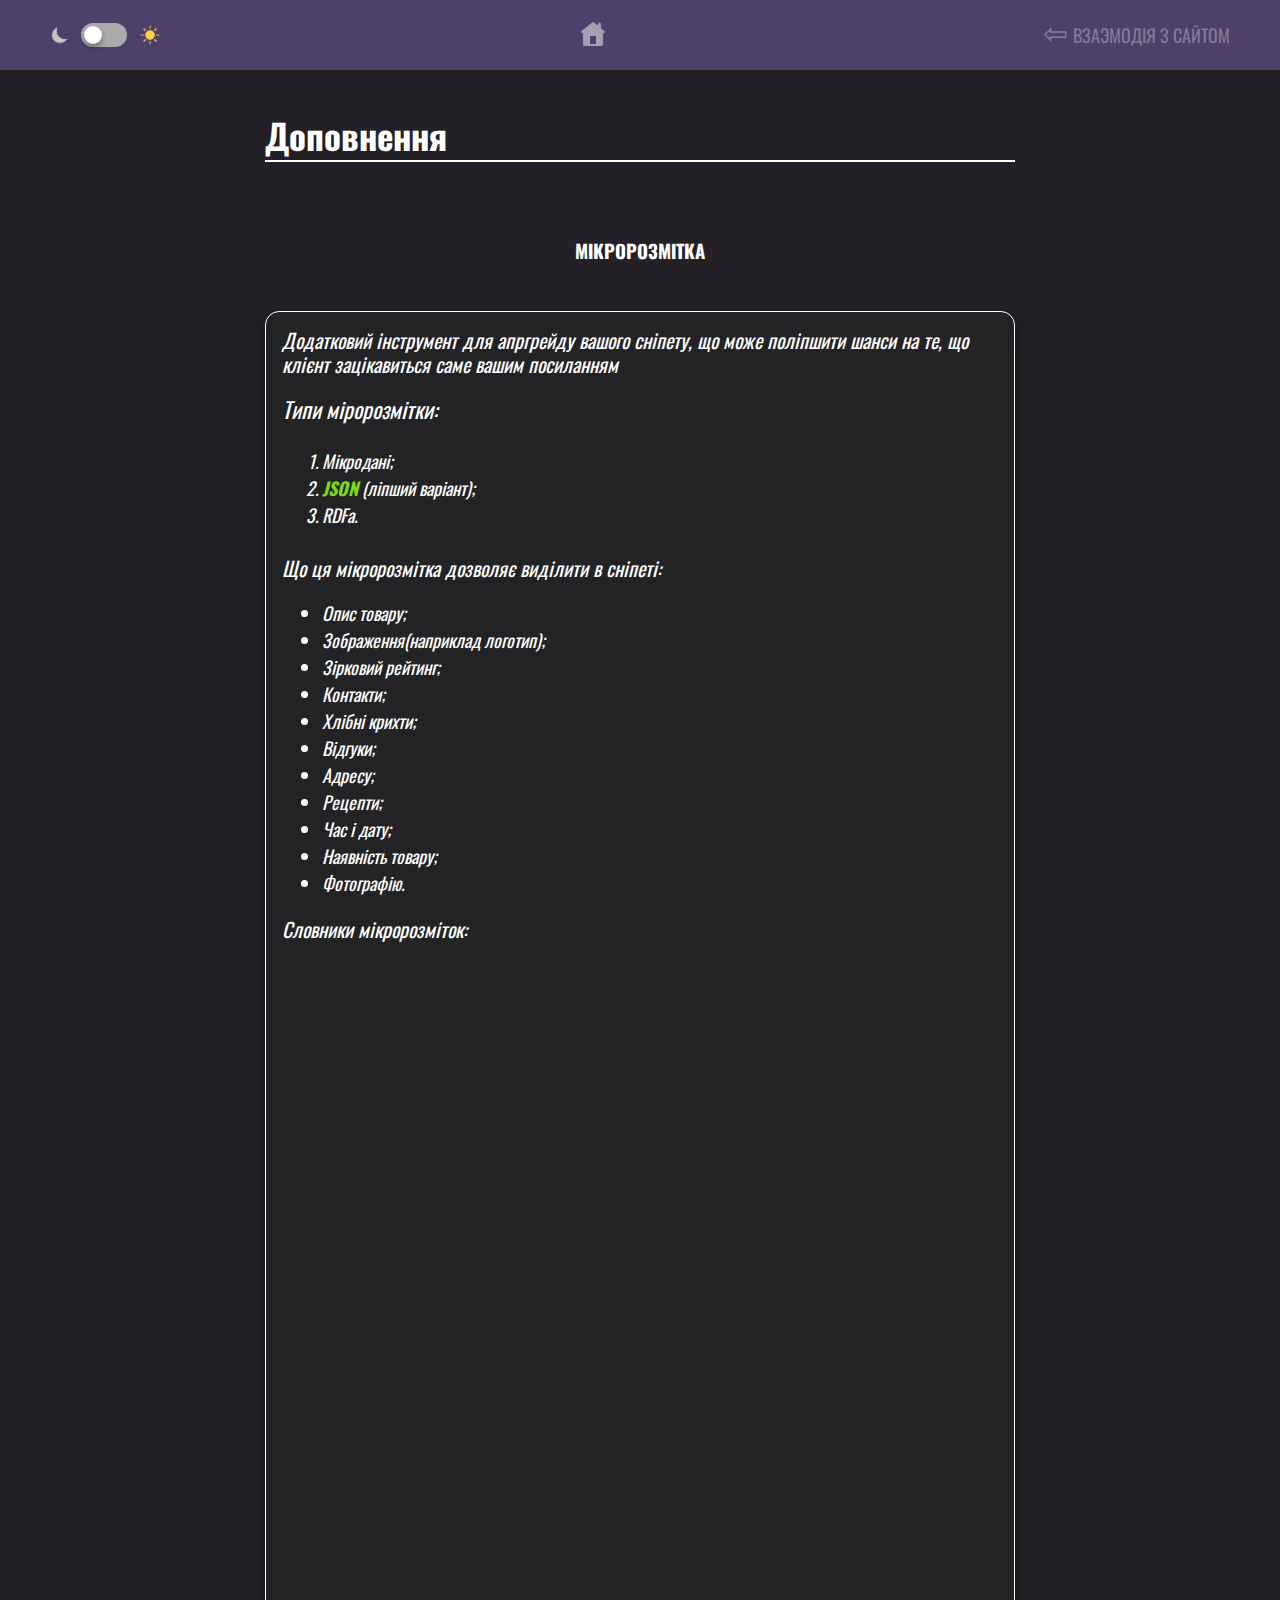
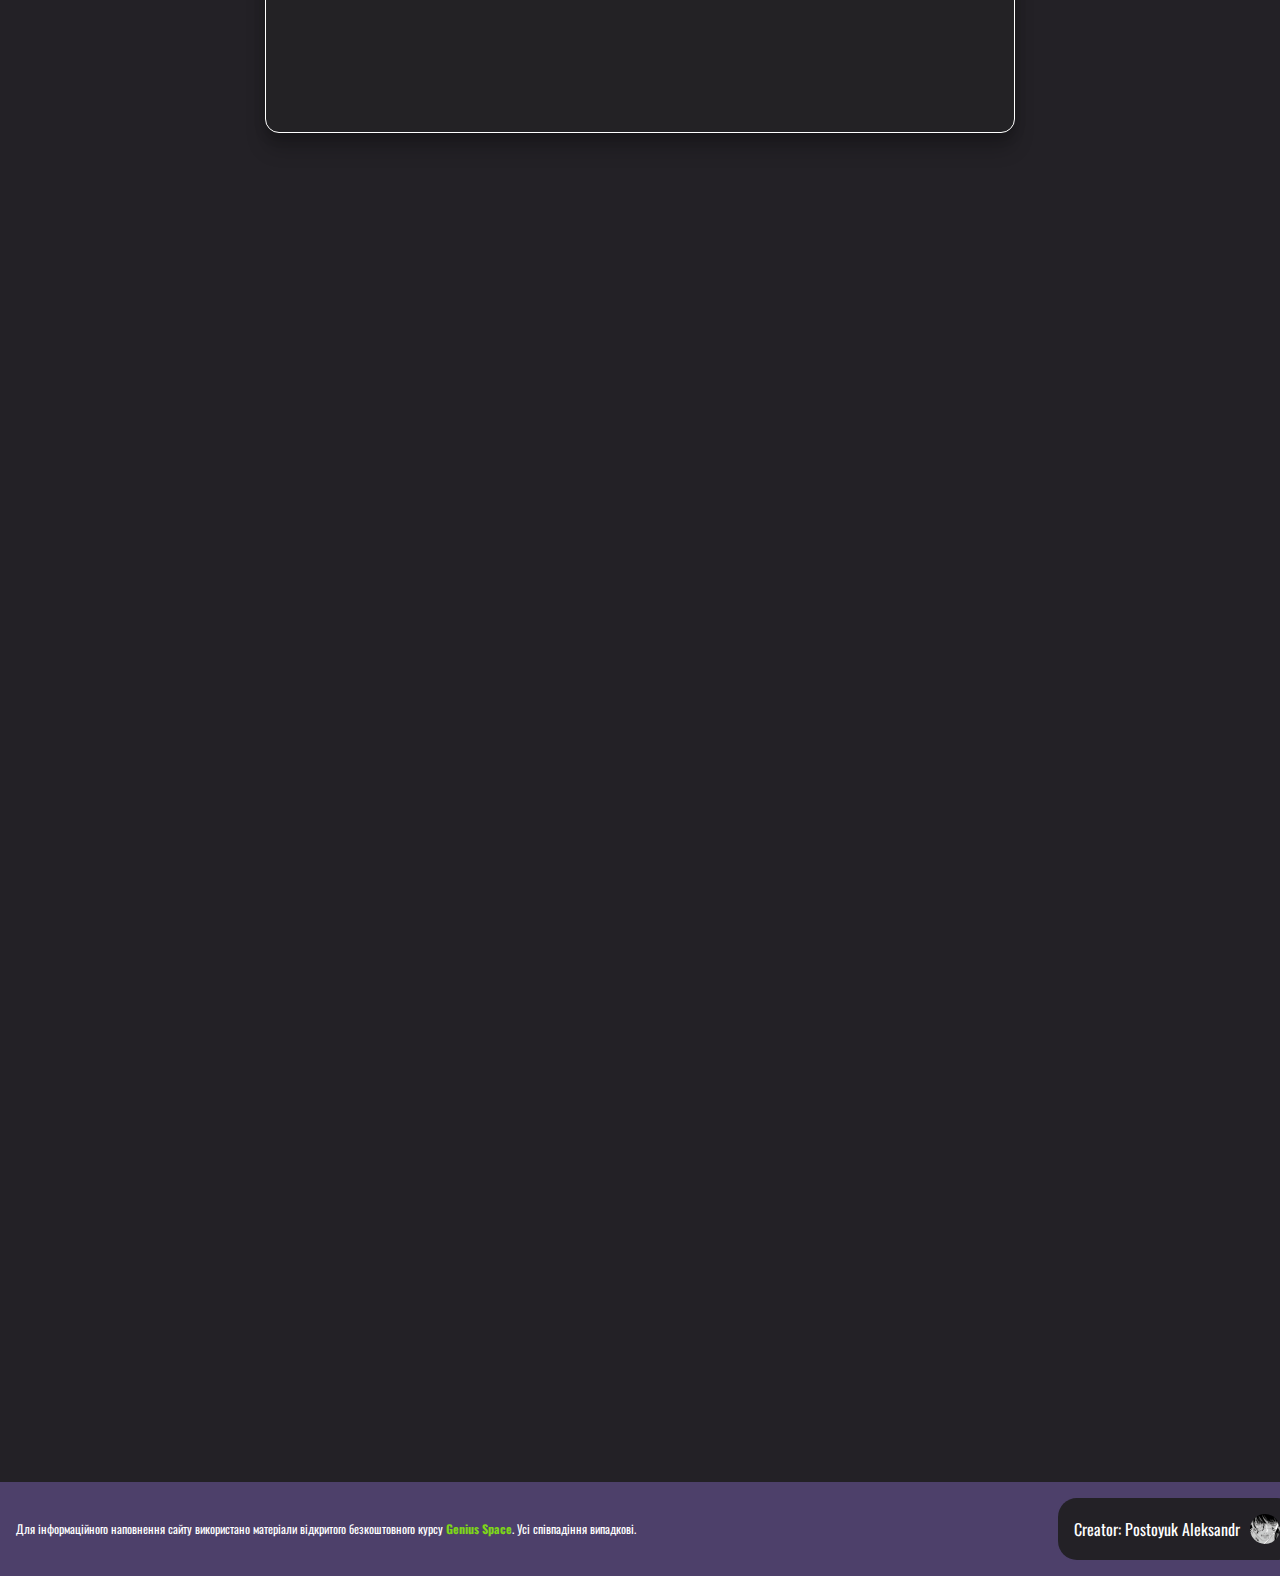
==== html/addition.html @ 7d8411c4 "Added animation when scrolling" ====
<!DOCTYPE html>
<html lang="uk" class="dark">

<head>
    <link rel="website icon" type="png" href="../pics/icons8-account-90.png">
    <title> SEO сайтів | Доповнення </title>
    <meta charset="UTF-8">
    <meta name="viewport" content="width=device-width, initial-scale=1.0">
    <!--JQ connection-->
    <script src="../scripts/jquery-3.6.3.min.js"></script>
    <!--------------Bootstrap first connection----------------->
    <link href="https://cdn.jsdelivr.net/npm/bootstrap@5.3.0-alpha1/dist/css/bootstrap.min.css" rel="stylesheet"
        integrity="sha384-GLhlTQ8iRABdZLl6O3oVMWSktQOp6b7In1Zl3/Jr59b6EGGoI1aFkw7cmDA6j6gD" crossorigin="anonymous">
    <!--CSS connection-->
    <link rel="stylesheet" href="../styles/mainSTyles.css">
</head>

<body>
    <wrapper class="wrapper">
        <span class="fix_container" id="start"></span>
        <!-- Scroll Top -->
        <div id="scroll_top" class="isShowBtn hide">
            <svg class="strelka-top-2" viewBox="0 0 9 14">
                <path class="svg-strelka"
                    d="M6.660,8.922 L6.660,8.922 L2.350,13.408 L0.503,11.486 L4.813,7.000 L0.503,2.515 L2.350,0.592 L8.507,7.000 L6.660,8.922 Z">
                </path>
            </svg>
        </div>
        <!--HEADER-->
        <header class="header">
            <noscript>
                <!-- NoScript -->
                <div class="alert-of_noscript"> You have disabled the java script in your browser, this website doesn't
                    work properly without it, please enable it! </div>
            </noscript>
            <div class="container">
                <div class="header_body">
                    <!-- THEME SWITCHER -->
                    <form action="#" class="block-form">
                        <label for="check1" class="label-check"> <img
                                src="../pics/icons8-moon-symbol-90-removebg-preview.png" alt="dark" class="side"
                                id="theme1"> </label>
                        <div class="block-form_input">
                            <div class="checkbox" id="main-checkbox">
                                <input type="checkbox" name="main-checkbox" id="check1">
                            </div>
                        </div>
                        <label for="check1" class="label-check"> <img src="../pics/icons8-sun-90-removebg-preview.png"
                                alt="light" class="side" id="theme2"> </label>
                    </form>
                    <a href="../index.html" class="home_button"><img src="../pics/icons8-home-page-90.png" alt="home"
                            class="home_icon"></a>
                    <!-- BURGER ICON -->
                    <div class="header_burger">
                        <span></span>
                    </div>
                    <nav class="header_menu">
                        <ul class="header_list">
                            <span class="fix_containerx"></span>
                            <li>
                                <a class="header_link" href="interaction.html"> <span>&#8678;</span>Взаэмодія з сайтом
                                </a>
                            </li>
                        </ul>
                    </nav>
                </div>
            </div>
        </header>
        <main class="main">
            <div class="main_content">
                <h2 class="title-of_part _anim_items _anim_no_hide" id="additional"> Доповнення <span
                        class="under_line"></span>
                </h2>
                <h3 class="sub_title-of_part _anim_items _anim_no_hide" id="http_requests"> Мікророзмітка </h3>
                <i class="definition _anim_items _anim_no_hide"> Додатковий інструмент для апргрейду вашого сніпету, що
                    може поліпшити шанси на
                    те, що клієнт зацікавиться саме вашим посиланням
                    <div class="info _anim_items _anim_no_hide">Типи міророзмітки:</div>
                    <ul class="types-of-sites_list _anim_items _anim_no_hide">
                        <li class="types-of-sites_item"> Мікродані; </li>
                        <li class="types-of-sites_item"> <span class="explanation">JSON</span> (ліпший варіант); </li>
                        <li class="types-of-sites_item"> RDFa. </li>
                    </ul>
                    Що ця мікророзмітка дозволяє виділити в сніпеті:
                    <ul class="list-with_dots _anim_items _anim_no_hide">
                        <li class="item-with_dot"> Опис товару; </li>
                        <li class="item-with_dot"> Зображення(наприклад логотип); </li>
                        <li class="item-with_dot"> Зірковий рейтинг; </li>
                        <li class="item-with_dot"> Контакти; </li>
                        <li class="item-with_dot"> Хлібні крихти; </li>
                        <li class="item-with_dot"> Відгуки; </li>
                        <li class="item-with_dot"> Адресу; </li>
                        <li class="item-with_dot"> Рецепти; </li>
                        <li class="item-with_dot"> Час і дату; </li>
                        <li class="item-with_dot"> Наявність товару; </li>
                        <li class="item-with_dot"> Фотографію. </li>
                    </ul>
                    Словники мікророзміток:
                    <ul class="list-with_dots _anim_items _anim_no_hide">
                        <li class="item-with_dot"> <span class="explanation">Schema.org</span> - самий крутий і
                            перевірений </li>
                        <a href="https://schema.org/" target="_blank">
                            <img src="../pics/schema.png" alt="посилання до Shema.org"
                                class="example_picture-type16-10 _anim_items _anim_no_hide" id="link_image_style"
                                loading="lazy">
                        </a>
                        <li class="item-with_dot"> <span class="explanation">Open graph</span> - теж непоганий. </li>
                        <a href="https://ogp.me/" target="_blank">
                            <img src="../pics/open_graph.png" alt="посилання до Shema.org"
                                class="example_picture-type16-10 _anim_items _anim_no_hide" id="link_image_style"
                                loading="lazy">
                        </a>
                    </ul>
                </i>
                <div class="info _anim_items _anim_no_hide"> Ось ще додаткові ресурси, для відстежування + прискорення
                    завантаження сайту:
                </div>
                <ul class="list-with_dots _anim_items _anim_no_hide">
                    <li class="item-with_dot">
                        NetSpeak spider
                        <a href="https://netpeaksoftware.com/ru/spider" target="_blank">
                            <img src="../pics/netspeak.png" alt="посилання до netspeak"
                                class="example_picture-type16-10 _anim_items _anim_no_hide" id="link_image_style"
                                loading="lazy">
                        </a>
                    </li>
                    <li class="item-with_dot">
                        SEO Screaming Frog
                        <a href="https://www.screamingfrog.co.uk/seo-spider/" target="_blank">
                            <img src="../pics/frog.png" alt="посилання до screamingfrog"
                                class="example_picture-type16-10 _anim_items _anim_no_hide" id="link_image_style"
                                loading="lazy">
                        </a>
                    </li>
                    <li class="item-with_dot"> Також це можна робити у консолі розробника chrome
                        <img src="../pics/chrome_dev_tools.png" alt="google chrome dev tools"
                            class="example_picture-type16-10 _anim_items _anim_no_hide" loading="lazy">
                    </li>
                </ul>
            </div>
        </main>
        <!--FOOTER-->
        <footer class="footer">
            <div class="about">
                Для інформаційного наповнення сайту використано матеріали відкритого безкоштовного курсу <a
                    href="https://genius.space/ru/" target="_blank"><span class="explanation"> Genius Space</span></a>.
                Усі співпадіння
                випадкові.
            </div>
            <div class="author-profile">
                <div class="author_name"> Creator: Postoyuk Aleksandr </div>
                <img src="../pics/zyro-image.png">
            </div>
        </footer>
    </wrapper>
    <!--JS connection-->
    <script src="../scripts/main.js"></script>
    <!--------------Second Bootstrap Connection----------------->
    <script src="https://cdn.jsdelivr.net/npm/bootstrap@5.3.0-alpha1/dist/js/bootstrap.bundle.min.js"
        integrity="sha384-w76AqPfDkMBDXo30jS1Sgez6pr3x5MlQ1ZAGC+nuZB+EYdgRZgiwxhTBTkF7CXvN"
        crossorigin="anonymous"></script>
</body>

</html>
---- styles/mainSTyles.css ----
@import url('https://fonts.googleapis.com/css2?family=Oswald:wght@200;300;400;500;600;700&display=swap');

/* zero styles */
html.light {
    --color-text: #000;
    --color-bg: #d7d9f9;
    --header-color: #7ba1ff;
    --header-color-less: #7ba1ffcd;
    --reverse-text: #fff;
    --explanation-text: #306AFF;
    --opacity-bg: #306bffcd;
    --burger-menu-bg: #9bbfea;
    --header-link-color: rgba(0, 0, 0, 0.3);
    --link-picture: #0777ff;
    --scrollbar-default: #0777ff95;
    --scrollbar-hover: #0777ffc0;
    --code-bg: #fafafa;
    --definition-bg: #45454555;
    --close-btn: #00000089;
}

html.dark {
    --color-text: #ffffff;
    --color-bg: #232126;
    --header-color: #4d406a;
    --header-color-less: #3f3751cd;
    --reverse-text: #000;
    --explanation-text: #7ed718;
    --opacity-bg: #ffffffcd;
    --burger-menu-bg: #beb0da;
    --header-link-color: rgba(255, 255, 255, 0.300);
    --link-picture: #7ed718;
    --scrollbar-default: #7ed71895;
    --scrollbar-hover: #7ed718c0;
    --code-bg: #1e1e1e;
    --definition-bg: #2323236b;
    --close-btn: #ffffff89;
}

body,
html {
    height: 100%;
    line-height: 1;
    box-sizing: border-box;
    padding: 0;
    margin: 0;
    font-family: 'Oswald', sans-serif;
    background-color: var(--color-bg);
    color: var(--color-text);
    transition: all .3s ease;
}

a {
    text-decoration: none;
}

::before,
::after {
    padding: 0;
    margin: 0;
    border: 0;
    box-sizing: border-box;
}


img {
    vertical-align: top;
    -ms-user-select: none;
    -moz-user-select: none;
    -webkit-user-select: none;
    user-select: none;
}

li {
    list-style: none;
}

code {
    font-weight: 700;
}

.wrapper {
    min-height: 100%;
    overflow: hidden;
    display: flex;
    flex-direction: column;
}

:target {
    scroll-margin-top: 75px;
}

.alert-of_noscript {
    width: 100%;
    min-height: 100%;
    display: flex;
    align-items: center;
    justify-content: center;
    overflow: hidden;
    color: #fff;
    background-color: #b22445;
    position: absolute;
    z-index: 10000;
    left: 0;
    top: 0;
    padding: 1rem;
}

/* start of main styles */

/* header */
body::-webkit-scrollbar-thumb {
    border-radius: 10px;
    background-color: var(--link-picture);
}

body::-webkit-scrollbar-thumb:hover {
    background-color: var(--scrollbar-hover);
}

body::-webkit-scrollbar-thumb:active {
    background-color: var(--scrollbar-default);
}

body::-webkit-scrollbar-track {
    background-color: var(--color-bg);
}

body::-webkit-scrollbar {
    width: 5px;
}

.header {
    position: fixed;
    width: 100%;
    top: 0;
    left: 0;
    z-index: 5;
    -ms-user-select: none;
    -moz-user-select: none;
    -webkit-user-select: none;
    user-select: none;
    animation: turnOn .6s ease-in-out;
}

@keyframes turnOn {
    0% {
        transform: translate(0, -300px);
    }

    100% {
        transform: translate(0px);
    }
}

.header::before {
    background-color: var(--header-color);
    content: '';
    position: absolute;
    top: 0;
    left: 0;
    width: 100%;
    height: 100%;
    z-index: 11;
    transition: all .3s ease;
}

.header_body {
    position: relative;
    display: flex;
    justify-content: space-between;
    height: 70px;
    align-items: center;
}

.container {
    max-width: 1180px;
    margin: 0px auto;
    padding: 0 10px;
}

.header_list {
    display: flex;
    position: relative;
    z-index: 13;
    margin: 0;
    padding: 0;
}

.header_list li {
    display: flex;
    align-items: center;
}

.header_link,
.header_link1,
.header_link2,
.header_link3 {
    color: #ffffff50;
    text-transform: uppercase;
    font-size: 18px;
    margin-left: 18px;
    transition: all .3s ease-in-out;
    display: flex;
    gap: 5px;
    cursor: pointer;
    align-items: center;
}

.header_link span {
    margin-bottom: 8px;
    font-size: 30px;
}

.header_link1.active,
.header_link2.active,
.header_link3.active {
    color: white;
}

.triangle.active,
.triangle2.active,
.triangle3.active {
    transform: rotate(180deg);
    border-bottom: 7px solid white;
}

.header_link:hover,
.header_link1:hover,
.header_link2:hover,
.header_link3:hover {
    color: white;
}

.header_link1:hover>.triangle,
.header_link2:hover>.triangle2,
.header_link3:hover>.triangle3 {
    border-bottom: 7px solid white;
}

.header_burger {
    display: none;
}

body.lock1 {
    overflow: hidden;
}

.home_button {
    position: relative;
    z-index: 12;
}

@media (max-width:891px) {
    body.lock {
        overflow: hidden;
    }

    .header_body {
        height: 70px;
    }

    .header_burger {
        display: block;
        position: relative;
        width: 30px;
        height: 20px;
        z-index: 12;
    }

    .header_burger span {
        position: absolute;
        background-color: white;
        left: 0;
        width: 100%;
        height: 2px;
        top: 9px;
        transition: all 0.3s ease;
    }

    .header_burger::before,
    .header_burger::after {
        content: '';
        background-color: white;
        position: absolute;
        width: 100%;
        height: 2px;
        left: 0;
        transition: all 0.3s ease;
    }

    .header_burger::before {
        top: 0;
    }

    .header_burger::after {
        bottom: 0;
    }

    .header_menu {
        position: fixed;
        top: -200%;
        left: 0;
        width: 100%;
        height: 100%;
        background-color: var(--burger-menu-bg);
        padding: 70px 0 70px 0;
        transition: all 0.5s ease-in-out;
        overflow: auto;
        display: flex;
        justify-content: center;
        text-align: center;
        align-items: center;
    }

    .header_menu.active {
        top: 0;
    }

    .header_list {
        display: flex;
        flex-direction: column;
        justify-content: center;
        gap: 30px;
    }

    .header_link,
    .header_link1,
    .header_link2,
    .header_link3 {
        font-size: 24px;
        color: white;
        margin-left: 0;
        line-height: 30px;
    }

    .header_burger.active::before {
        transform: rotate(45deg);
        top: 9px;
    }

    .header_burger.active::after {
        transform: rotate(-45deg);
        bottom: 9px;
    }

    .header_burger.active span {
        transform: scale(0);
    }

    .dropdown_menu_button,
    .dropdown_menu_button2,
    .dropdown_menu_button3 {
        display: flex;
        flex-direction: column;
    }
}

.fix_container {
    display: block;
    height: 70px;
}

.fix_containerx {
    display: none;
    height: 70px;
}

/* main */
.main {
    display: flex;
    flex-direction: column;
    justify-content: center;
    text-align: start;
    padding: 40px 15px 40px 15px;
    flex: 1 1 auto;
}

.main_content {
    display: flex;
    flex-direction: column;
    max-width: 750px;
    align-self: center;
    margin: 8px;
}

@media (max-width: 280px) {
    .main_content {
        margin: 2px;
    }
}

.alert_container {
    background-color: var(--reverse-text);
    padding: 7px;
    display: flex;
    gap: 40px;
    justify-content: center;
    width: 100%;
    animation: turnOn2 .6s ease-in-out;
    align-items: center;
}

@keyframes turnOn2 {
    0% {
        transform: translate(-800px);
        opacity: 0;
    }

    100% {
        transform: translate(0px);
        opacity: 1;
    }
}

.alert_container.turnOff {
    display: none;
}

.alert_text {
    text-align: center;
    color: var(--color-text);
}

.btn-close {
    cursor: pointer;
    opacity: 0.5;
    transition: all .3s ease-in-out;
    display: inline-block;
}

.btn-close line {
    stroke: var(--close-btn);
    stroke-width: 15;
}

.btn-close:hover line {
    stroke: var(--color-text);
}

@media (max-width: 915px) {
    .alert_container {
        flex-direction: column;
        gap: 15px;
    }

    .btn-close {
        margin: 0 auto;

    }

    .alert_text {
        font-size: 20px;
    }
}

.main-picture_container {
    overflow: hidden;
    max-width: 800px;
    max-height: 500px;
    display: flex;
    align-self: center;
    justify-content: center;
    border-radius: 14px;
    position: relative;
    text-align: center;
    margin-bottom: 20px;
    box-shadow: 0 8px 26px rgba(0, 0, 0, 0.4), 0 28px 30px rgba(0, 0, 0, 0.3);
    transform: translate(0px, 120px);
    opacity: 0;
    transition: .4s ease;
}

/* for inside elements */
._anim_show {
    transform: translate(0, 120px);
    opacity: 0;
    transition: .4s ease;
}

._anim_show.active,
.active ._anim_show {
    opacity: 1;
    transform: translate(0, 0);
}

.bubble_img {
    transition: all .5s;
    width: 100%;
    height: 100%;
}

.over_text {
    font-size: 35px;
    cursor: default;
    position: absolute;
    top: 50%;
    left: 50%;
    transform: translate(-50%, -50%);
    font-weight: 400;
    color: #000;
}

.main-picture_container:hover .bubble_img {
    transform: scale(1.7);
}

@media (max-width: 260px) {
    .over_text {
        font-size: 20px;
    }
}

.definition {
    font-size: 20px;
    line-height: 1.2;
    letter-spacing: .5%;
    margin: 30px 0;
    padding: 1rem;
    border-radius: 14px;
    border: 1px solid white;
    background-color: var(--definition-bg);
    box-shadow: 0 4px 12px rgba(0, 0, 0, 0.2), 0 16px 20px rgba(0, 0, 0, 0.2);
    transform: translate(0px, 120px);
    opacity: 0;
    transition: .4s ease;
}

.definition .code_block {
    border-radius: 14px;
}

.title-of_part {
    margin: 0 0 40px 0;
    display: flex;
    flex-direction: column;
    font-size: 35px;
    transform: translate(0px, 120px);
    opacity: 0;
    transition: .4s ease;
}

#terminology {
    margin-top: 70px;
}

.under_line {
    height: 2px;
    background-color: var(--color-text);
    margin-top: 7px;
}

.name-of_header_pam {
    padding: 1rem;
    font-size: 25px;
}

.pluses_list,
.minuses_list {
    display: flex;
    gap: 8px;
    flex-direction: column;
}

.pluses_item h4,
.minuses_item h4 {
    color: var(--color-text);
    font-size: 18px;
    margin: 0;
}

.sub-name-of_header_pam1 {
    display: flex;
    text-align: start;
}

.pluses-and-minuses {
    display: flex;
    flex-direction: column;
    justify-content: center;
    margin: 0 auto;
    transform: translate(0px, 120px);
    opacity: 0;
    transition: .4s ease;
}

.pluses_item,
.minuses_item {
    list-style: disc;
}

.pluses_item {
    color: rgb(0, 196, 0);
}

.minuses_item {
    color: red;
}

.dopinfo {
    margin-top: 40px;
    line-height: 1.2;
    letter-spacing: 1;
    transform: translate(0px, 120px);
    opacity: 0;
    transition: .4s ease;
}

.types-of-sites_item {
    color: var(--color-text);
    font-size: 18px;
    list-style: decimal;
    line-height: 1.1;
}

.explanation {
    color: var(--explanation-text);
    font-weight: 800;
}

.info {
    margin-top: 20px;
    margin-bottom: 20px;
    line-height: 1.2;
    letter-spacing: 1;
    font-size: 22px;
    transform: translate(0px, 120px);
    opacity: 0;
    transition: .4s ease;
}

.example_picture-type16-10 {
    width: 100%;
    height: 100%;
    box-shadow: 0 8px 26px rgba(0, 0, 0, 0.4), 0 28px 30px rgba(0, 0, 0, 0.3);
    border-radius: 14px;
    margin: 10px 0;
    transform: translate(0px, 120px);
    opacity: 0;
    transition: .4s ease;
}


.fix_container1 {
    display: flex;
    max-width: 590px;
    max-height: 410px;
    margin: 0 auto;
    margin-top: 20px;
    margin-bottom: 20px;
    align-self: center;
    transform: translate(0px, 120px);
    opacity: 0;
    transition: .4s ease;
}

#scroll_top {
    position: fixed;
    bottom: 50px;
    right: 50px;
    z-index: 2;
    cursor: pointer;
    border: 2px solid var(--opacity-bg);
    padding: 1.7rem;
    border-radius: 45px;
    display: flex;
    align-items: center;
    justify-content: center;
    transition: all .3s ease-in-out;
}

.isShowBtn {
    opacity: .3;
    display: block;
}

.isShowBtn:hover {
    opacity: 1;
    background-color: var(--opacity-bg);
}


.isShowBtn.hide {
    opacity: 0;
    display: none;
}

@media (max-width:802px) {
    #scroll_top {
        bottom: 25px;
        right: 25px;
    }
}

.sub_title-of_part {
    margin: 0 auto;
    margin-top: 40px;
    margin-bottom: 20px;
    text-align: center;
    text-transform: uppercase;
    transform: translate(0px, 120px);
    opacity: 0;
    transition: .4s ease;
}

.types-of-sites_list {
    display: flex;
    flex-direction: column;
    gap: 7px;
    list-style: lower-alpha;
    margin: 30px 0 30px 0;
    font-weight: 400;
    transform: translate(0px, 120px);
    opacity: 0;
    transition: .4s ease;
}

#link_image_style {
    border: 3px solid var(--link-picture);
    transition: all .3s ease-in-out;
}

#link_image_style:hover {
    filter: brightness(50%);
}

.analys-list_white-dots {
    display: flex;
    flex-direction: column;
    justify-content: center;
    margin-top: 25px;
    margin-bottom: 25px;
    line-height: 1.5;
    transform: translate(0px, 120px);
    opacity: 0;
    transition: .4s ease;
}

.dropdown_menu_button,
.dropdown_menu_button2,
.dropdown_menu_button3 {
    display: flex;
    align-items: center;
}

.dropdown_menu,
.dropdown_menu2,
.dropdown_menu3 {
    display: flex;
    flex-direction: column;
    text-align: center;
    justify-content: center;
}

.alwd_item {
    list-style: disc;
    font-size: 20px;
    display: block;
    width: fit-content;
    font-weight: 300;
}


.dropdown_item-name {
    border-radius: 14px;
}

.dropdown_menu,
.dropdown_menu2,
.dropdown_menu3 {
    position: absolute;
    background-color: var(--burger-menu-bg);
    padding: 1rem;
    line-height: 2;
    top: 50px;
    left: 68px;
    box-shadow: 0 4px 12px rgba(0, 0, 0, 0.2), 0 16px 20px rgba(0, 0, 0, 0.2);
    display: none;
    height: 200px;
    overflow-y: auto;
    border-radius: 14px 0 0 14px;
    animation: tadam .4s ease;
}

@keyframes tadam {
    from {
        display: none;
        opacity: 0;
        transform: translate(0, 200px);
    }

    to {
        display: block;
        opacity: 1;
        transform: translate(0);
    }
}

.dropdown_menu2 {
    left: 115px;
}

.dropdown_menu3 {
    left: 180px;
}

.dropdown_menu::-webkit-scrollbar,
.dropdown_menu2::-webkit-scrollbar,
.dropdown_menu3::-webkit-scrollbar {
    width: 8px;
    /* border-radius: 0 14px 14px 0; */
}

.dropdown_menu::-webkit-scrollbar-track,
.dropdown_menu2::-webkit-scrollbar-track,
.dropdown_menu3:-webkit-scrollbar-track {
    background-color: #f1f5f3;
}

.dropdown_menu::-webkit-scrollbar-thumb,
.dropdown_menu2::-webkit-scrollbar-thumb,
.dropdown_menu3::-webkit-scrollbar-thumb {
    border-radius: 14px;
    background-color: rgba(0, 0, 0, 0.2);
    border: 2px solid var(--burger-menu-bg);
}

.dropdown_menu::-webkit-scrollbar-thumb:hover,
.dropdown_menu2::-webkit-scrollbar-thumb:hover,
.dropdown_menu3::-webkit-scrollbar-thumb:hover {
    background-color: rgba(0, 0, 0, 0.4);
}

.dropdown_menu.active,
.dropdown_menu2.active,
.dropdown_menu3.active {
    display: block;
}

.dropdown_list,
.dropdown_list2,
.dropdown_list3,
.header_list {
    margin: 0;
    padding: 0;
}

.dropdown_item-name {
    transition: all .3s ease-in-out;
    padding: .5rem;
}

.dropdown_list>a,
.dropdown_list2>a,
.dropdown_list3>a {
    color: #000;
}

.dropdown_item-name:hover {
    color: #fff;
    background-color: var(--header-color-less);
}


.triangle,
.triangle2,
.triangle3 {
    transition: all .3s ease-in-out;
    width: 0;
    height: 0;
    border-left: 5px solid transparent;
    border-right: 5px solid transparent;
    border-bottom: 7px solid #ffffff50;
}

@media (max-width:891px) {

    .dropdown_menu,
    .dropdown_menu2,
    .dropdown_menu3 {
        position: unset;
        margin-top: 20px;
        font-size: 20px;
        border-radius: 0px;
    }

    .dropdown_menu::-webkit-scrollbar-track,
    .dropdown_menu2::-webkit-scrollbar-track,
    .dropdown_menu3::-webkit-scrollbar-track {
        background-color: var(--burger-menu-bg);
    }

    .dropdown_menu::-webkit-scrollbar-thumb,
    .dropdown_menu2::-webkit-scrollbar-thumb,
    .dropdown_menu3::-webkit-scrollbar-thumb {
        border: 2px solid var(--burger-menu-bg);
    }

    .triangle,
    .triangle2,
    .triangle3 {
        border-bottom: 7px solid white;
    }
}

@media (max-height: 451px) {

    .header:before {
        background-color: var(--header-color-less);
    }

    .header_list.active {
        margin-top: 40%;
    }

    .fix_containerx {
        display: block;
    }
}

.list-with_dots {
    margin: 20px 0;
    line-height: 1.4;
    transform: translate(0px, 120px);
    opacity: 0;
    transition: .4s ease;
}

.item-with_dot {
    list-style: disc;
    font-size: 18px;
    line-height: 1.5;
}

.side {
    width: 20px;
    height: 20px;
    cursor: pointer;
}

.block-form {
    align-items: center;
    gap: 35px;
    justify-content: center;
    display: flex;
    position: relative;
    z-index: 12;
    left: 0;
    top: 0;
}

.checkbox input {
    display: none;
}

.checkbox {
    cursor: pointer;
    position: relative;
    transition: all .3s ease 0s;
}

.checkbox.active::after {
    left: 1px;
}

.checkbox::before {
    content: '';
    height: 24px;
    width: 46px;
    border-radius: 20px;
    background-color: rgb(171, 171, 171);
    position: absolute;
    left: -25px;
    top: -12px;
    margin-left: 1px;
}

.checkbox::after {
    content: '';
    position: absolute;
    width: 18px;
    height: 18px;
    left: -21px;
    top: -9px;
    background-color: white;
    border-radius: 45px;
    box-shadow: 0 2px 5px rgba(0, 0, 0, 0.2), 0 4px 6px rgba(0, 0, 0, 0.2);
    transition: all .3s ease;
}

.footer {
    width: 100%;
    padding: 1rem;
    background-color: var(--header-color);
    color: var(--color-text);
    display: flex;
    gap: 20px;
    align-items: center;
    justify-content: space-between;
}

.about {
    font-size: 12px;
    display: inline-block;
    gap: 5px;
}

.author-profile {
    display: flex;
    align-items: center;
    padding: 1rem;
    border-radius: 19px;
    gap: 10px;
    background-color: var(--color-bg);
    transition: .4s ease;
}

.author-profile:hover {
    box-shadow: 0 4px 12px rgba(0, 0, 0, 0.2), 0 16px 20px rgba(0, 0, 0, 0.2);
}

.author-profile>img {
    width: 30px;
    height: 30px;
    border-radius: 190px;
}

@media (max-width: 651px) {
    .footer {
        flex-direction: column;
        justify-content: center;
        text-align: center;
    }

    .author-profile {
        margin: 0 auto;
    }

    .about {
        margin: 0 auto;
    }
}

.mini_item {
    font-weight: 300;
    font-size: 17px;
    opacity: 0.9;
}

.mini_list {
    padding: 0;
    margin: 0;
}

.code_block {
    width: 100%;
    padding: 1rem;
    background-color: var(--code-bg);
    box-shadow: 0 4px 12px rgba(0, 0, 0, 0.2), 0 16px 20px rgba(0, 0, 0, 0.2);
    margin: 10px 0;
}

.code_block span {
    color: var(--color-text);
}

.strelka-top-2 {
    transform: rotate(270deg);
    width: 30px;
    height: 30px;
    position: absolute;
}

/* .strelka-top-2 path {
    fill: ;
} */

.home_icon {
    width: 30px;
    height: 30px;
    opacity: 0.5;
    transition: all .3 ease;
}

.home_icon:hover {
    opacity: 1;
}

/* animation on: */
.definition.visible,
.main-picture_container.visible,
.fix_container1.visible,
.title-of_part.visible,
.pluses-and-minuses.visible,
.dopinfo.visible,
.sub_title-of_part.visible,
.types-of-sites_list.visible,
.info.visible,
.analys-list_white-dots.visible,
.example_picture-type16-10.visible,
.list-with_dots.visible {
    transform: translate(0, 0);
    opacity: 1;
}
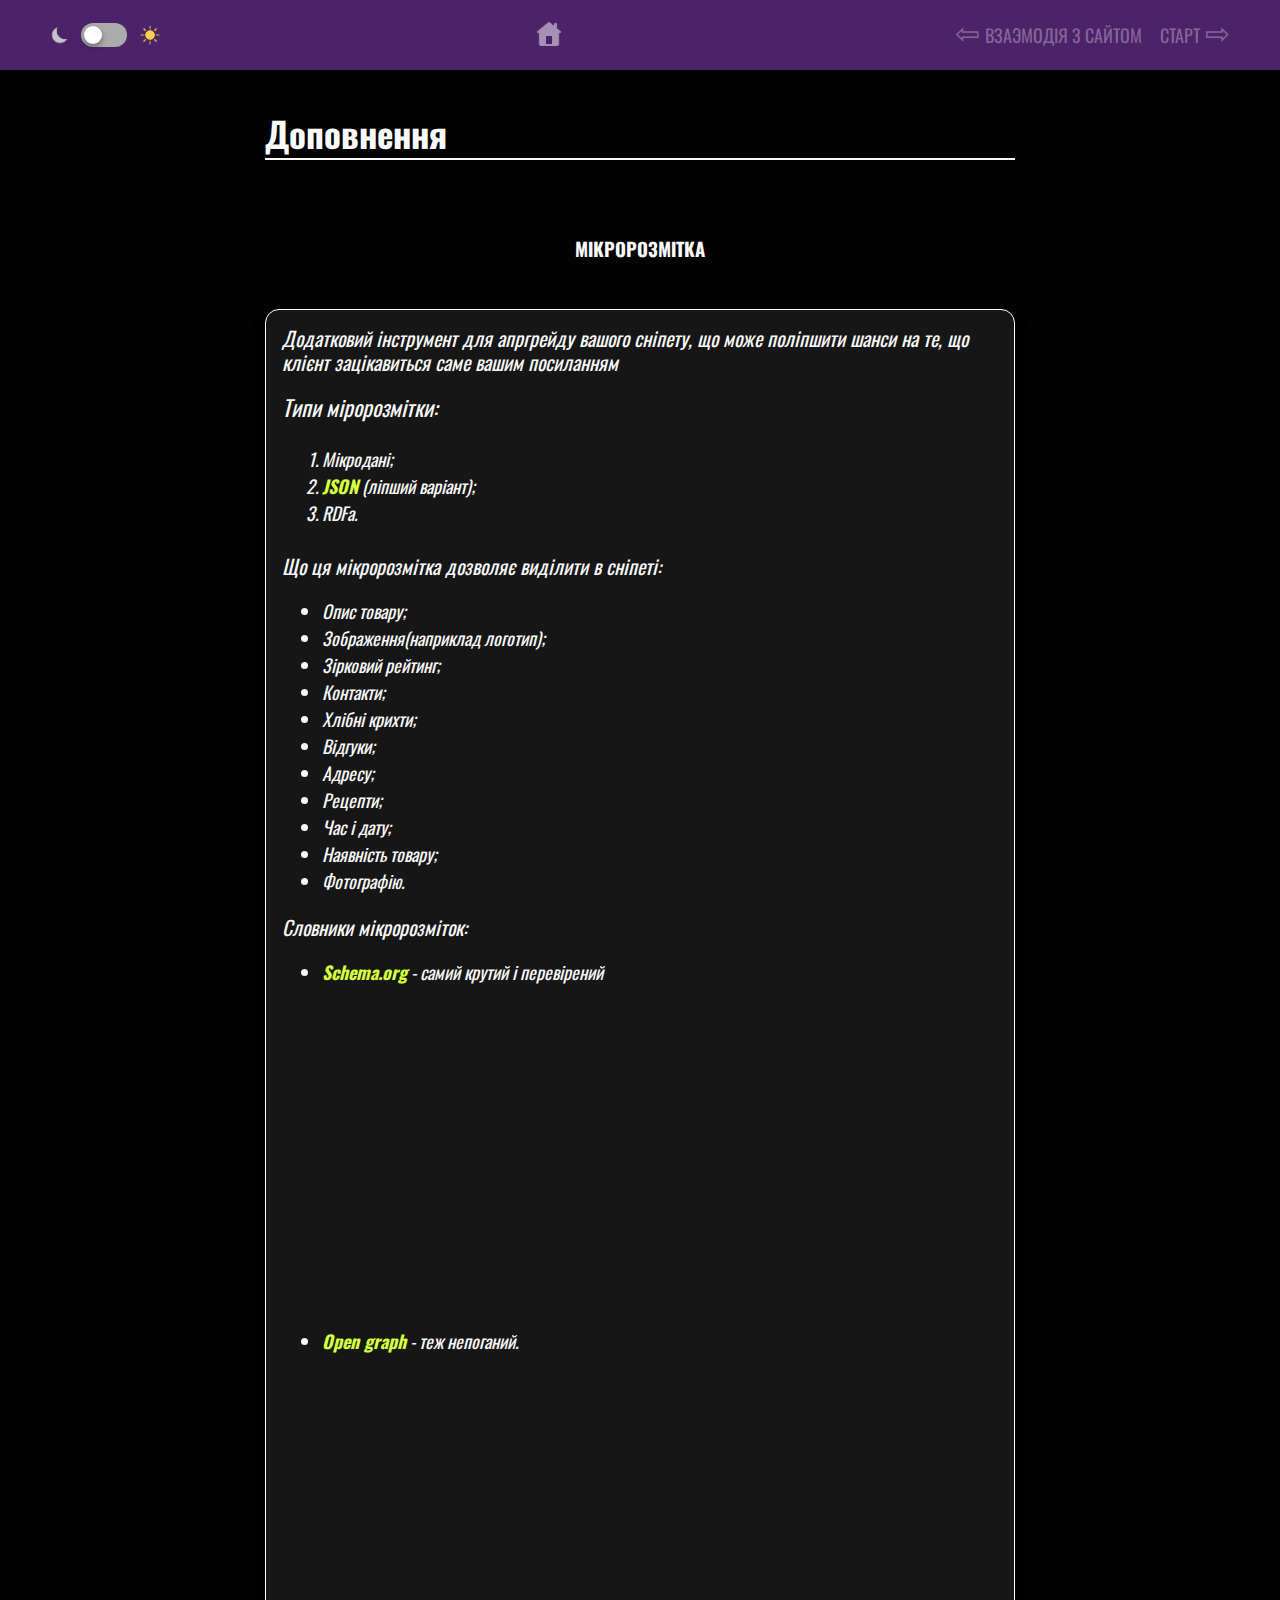
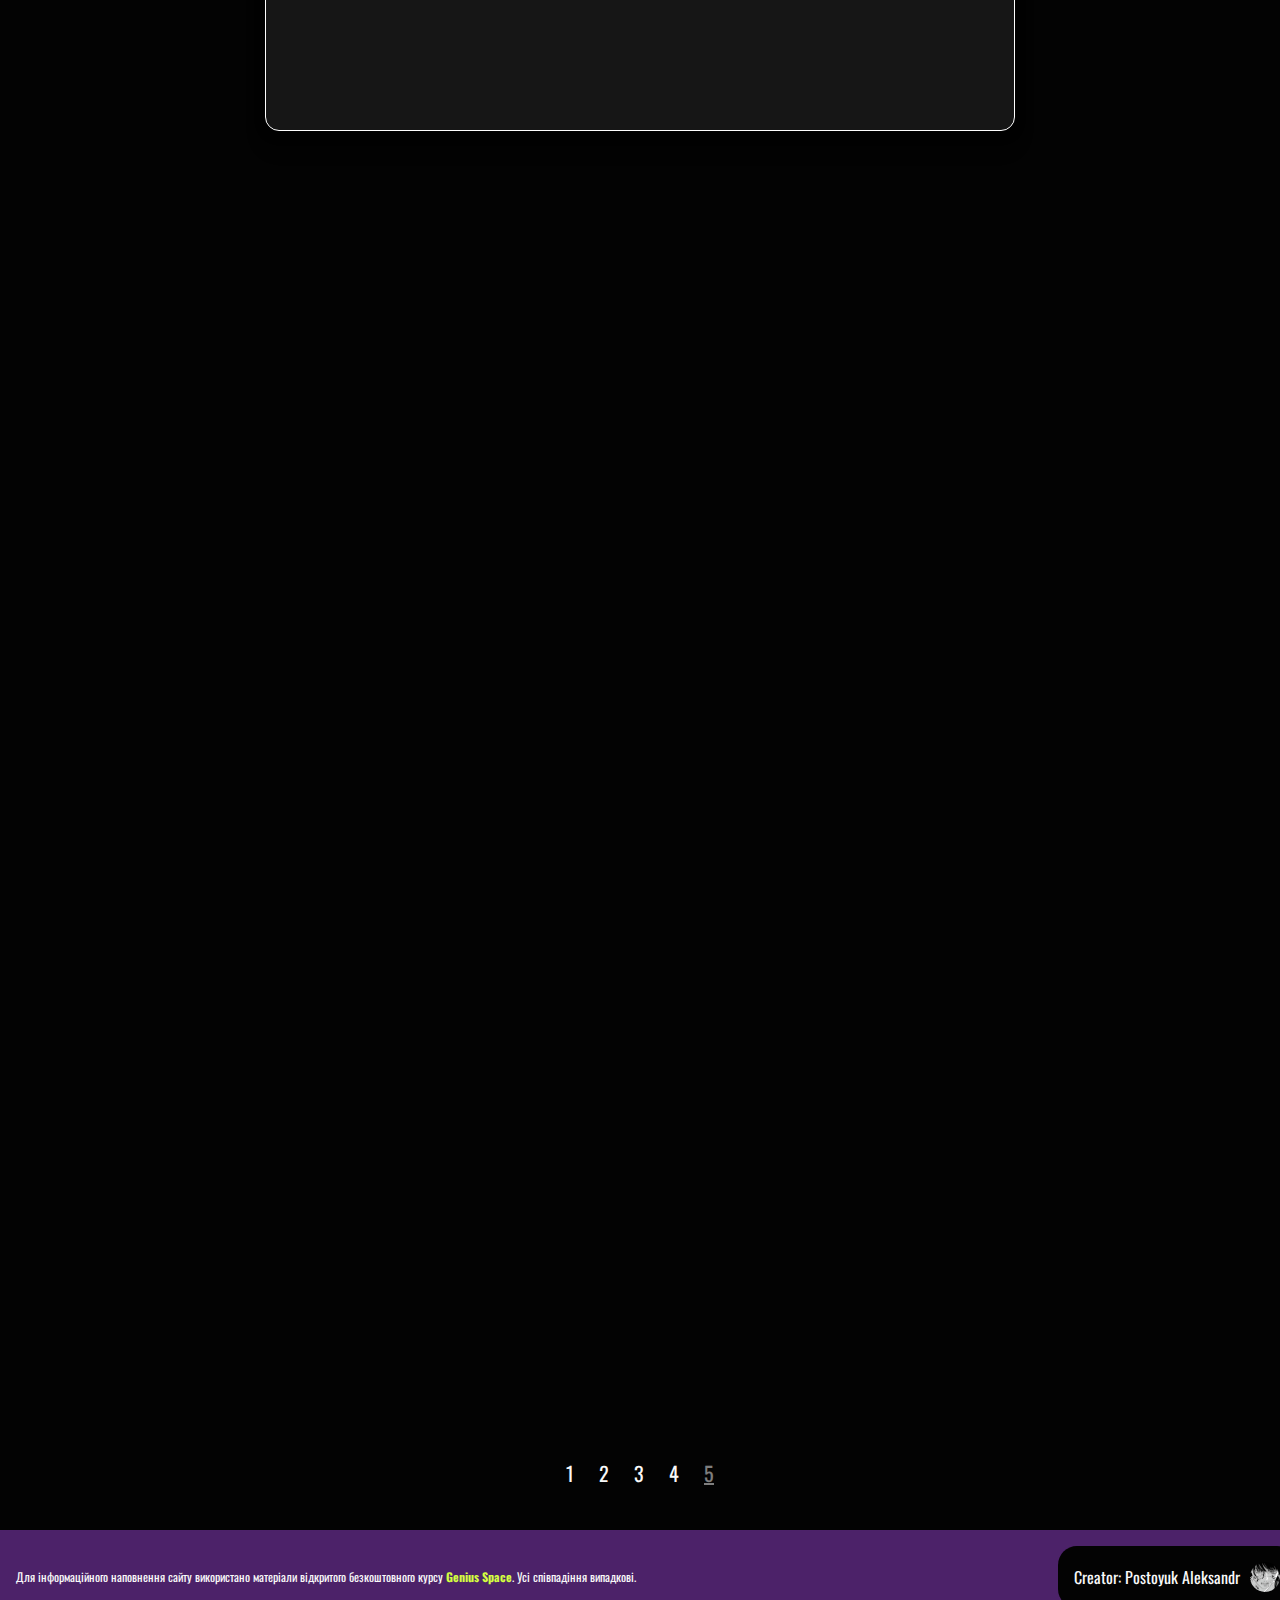
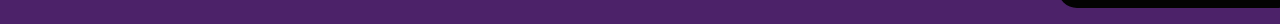
==== commit 08ae63b3: "Remade the animation when scrolling and other animations, changed the dark theme's colors, added pag" ====
--- a/html/addition.html
+++ b/html/addition.html
@@ -61,6 +61,9 @@
                                 <a class="header_link" href="interaction.html"> <span>&#8678;</span>Взаэмодія з сайтом
                                 </a>
                             </li>
+                            <li>
+                                <a href="start.html" class="header_link"> Старт<span>&#8680;</span> </a>
+                            </li>
                         </ul>
                     </nav>
                 </div>
@@ -75,14 +78,14 @@
                 <i class="definition _anim_items _anim_no_hide"> Додатковий інструмент для апргрейду вашого сніпету, що
                     може поліпшити шанси на
                     те, що клієнт зацікавиться саме вашим посиланням
-                    <div class="info _anim_items _anim_no_hide">Типи міророзмітки:</div>
-                    <ul class="types-of-sites_list _anim_items _anim_no_hide">
+                    <div class="info2">Типи міророзмітки:</div>
+                    <ul class="types-of-sites_list2">
                         <li class="types-of-sites_item"> Мікродані; </li>
                         <li class="types-of-sites_item"> <span class="explanation">JSON</span> (ліпший варіант); </li>
                         <li class="types-of-sites_item"> RDFa. </li>
                     </ul>
                     Що ця мікророзмітка дозволяє виділити в сніпеті:
-                    <ul class="list-with_dots _anim_items _anim_no_hide">
+                    <ul class="list-with_dots2">
                         <li class="item-with_dot"> Опис товару; </li>
                         <li class="item-with_dot"> Зображення(наприклад логотип); </li>
                         <li class="item-with_dot"> Зірковий рейтинг; </li>
@@ -96,7 +99,7 @@
                         <li class="item-with_dot"> Фотографію. </li>
                     </ul>
                     Словники мікророзміток:
-                    <ul class="list-with_dots _anim_items _anim_no_hide">
+                    <ul class="list-with_dots2">
                         <li class="item-with_dot"> <span class="explanation">Schema.org</span> - самий крутий і
                             перевірений </li>
                         <a href="https://schema.org/" target="_blank">
@@ -115,8 +118,8 @@
                 <div class="info _anim_items _anim_no_hide"> Ось ще додаткові ресурси, для відстежування + прискорення
                     завантаження сайту:
                 </div>
-                <ul class="list-with_dots _anim_items _anim_no_hide">
-                    <li class="item-with_dot">
+                <ul class="list-with_dots2">
+                    <li class="item-with_dot2 _anim_items _anim_no_hide">
                         NetSpeak spider
                         <a href="https://netpeaksoftware.com/ru/spider" target="_blank">
                             <img src="../pics/netspeak.png" alt="посилання до netspeak"
@@ -124,7 +127,7 @@
                                 loading="lazy">
                         </a>
                     </li>
-                    <li class="item-with_dot">
+                    <li class="item-with_dot2 _anim_items _anim_no_hide">
                         SEO Screaming Frog
                         <a href="https://www.screamingfrog.co.uk/seo-spider/" target="_blank">
                             <img src="../pics/frog.png" alt="посилання до screamingfrog"
@@ -132,11 +135,21 @@
                                 loading="lazy">
                         </a>
                     </li>
-                    <li class="item-with_dot"> Також це можна робити у консолі розробника chrome
+                    <li class="item-with_dot2 _anim_items _anim_no_hide"> Також це можна робити у консолі розробника
+                        chrome
                         <img src="../pics/chrome_dev_tools.png" alt="google chrome dev tools"
                             class="example_picture-type16-10 _anim_items _anim_no_hide" loading="lazy">
                     </li>
                 </ul>
+                <!-- pagination -->
+                <nav class="pagination">
+                    <a href="start.html" class="page">1</a>
+                    <a href="introduction.html" class="page">2</a>
+                    <a href="semantic_core.html" class="page">3</a>
+                    <a href="interaction.html" class="page">4</a>
+                    <div class="page"><abbr title="Ви не можете перейти на цю сторінку, бо ви зараз на ній">5</abbr>
+                    </div>
+                </nav>
             </div>
         </main>
         <!--FOOTER-->
--- a/styles/mainSTyles.css
+++ b/styles/mainSTyles.css
@@ -9,7 +9,7 @@
     --reverse-text: #fff;
     --explanation-text: #306AFF;
     --opacity-bg: #306bffcd;
-    --burger-menu-bg: #9bbfea;
+    --burger-menu-bg: #b1bfd1;
     --header-link-color: rgba(0, 0, 0, 0.3);
     --link-picture: #0777ff;
     --scrollbar-default: #0777ff95;
@@ -20,20 +20,21 @@
 }
 
 html.dark {
-    --color-text: #ffffff;
-    --color-bg: #232126;
-    --header-color: #4d406a;
-    --header-color-less: #3f3751cd;
+    --color-text: #f9f9f9;
+    --color-bg: #030303;
+    --header-color: #4c2269;
+    --header-color-less: #4c2269cd;
     --reverse-text: #000;
-    --explanation-text: #7ed718;
+    --explanation-text: #d5ff40;
     --opacity-bg: #ffffffcd;
-    --burger-menu-bg: #beb0da;
+    --burger-menu-bg: #d1b4f7;
+    --burger-menu-bg2: #a285c8;
     --header-link-color: rgba(255, 255, 255, 0.300);
-    --link-picture: #7ed718;
-    --scrollbar-default: #7ed71895;
-    --scrollbar-hover: #7ed718c0;
+    --link-picture: #c6fd00;
+    --scrollbar-default: #d5ff4095;
+    --scrollbar-hover: #d5ff40c0;
     --code-bg: #1e1e1e;
-    --definition-bg: #2323236b;
+    --definition-bg: #3131316b;
     --close-btn: #ffffff89;
 }
 
@@ -62,7 +63,6 @@
     box-sizing: border-box;
 }
 
-
 img {
     vertical-align: top;
     -ms-user-select: none;
@@ -103,7 +103,6 @@
     z-index: 10000;
     left: 0;
     top: 0;
-    padding: 1rem;
 }
 
 /* start of main styles */
@@ -111,7 +110,7 @@
 /* header */
 body::-webkit-scrollbar-thumb {
     border-radius: 10px;
-    background-color: var(--link-picture);
+    background-color: var(--scrollbar-default);
 }
 
 body::-webkit-scrollbar-thumb:hover {
@@ -119,7 +118,7 @@
 }
 
 body::-webkit-scrollbar-thumb:active {
-    background-color: var(--scrollbar-default);
+    background-color: var(--link-picture);
 }
 
 body::-webkit-scrollbar-track {
@@ -299,22 +298,26 @@
 
     .header_menu {
         position: fixed;
-        top: -200%;
+        top: -120%;
         left: 0;
         width: 100%;
         height: 100%;
-        background-color: var(--burger-menu-bg);
+        background-color: var(--burger-menu-bg2);
         padding: 70px 0 70px 0;
-        transition: all 0.5s ease-in-out;
+        transition: all 0.4s ease-in-out;
         overflow: auto;
         display: flex;
         justify-content: center;
         text-align: center;
         align-items: center;
+        pointer-events: none;
+        opacity: 0;
     }
 
     .header_menu.active {
         top: 0;
+        opacity: 1;
+        pointer-events: all;
     }
 
     .header_list {
@@ -372,7 +375,7 @@
     flex-direction: column;
     justify-content: center;
     text-align: start;
-    padding: 40px 15px 40px 15px;
+    padding: 40px 15px 10px 15px;
     flex: 1 1 auto;
 }
 
@@ -381,7 +384,7 @@
     flex-direction: column;
     max-width: 750px;
     align-self: center;
-    margin: 8px;
+    margin: 6px;
 }
 
 @media (max-width: 280px) {
@@ -391,7 +394,7 @@
 }
 
 .alert_container {
-    background-color: var(--reverse-text);
+    background-color: var(--definition-bg);
     padding: 7px;
     display: flex;
     gap: 40px;
@@ -466,9 +469,6 @@
     text-align: center;
     margin-bottom: 20px;
     box-shadow: 0 8px 26px rgba(0, 0, 0, 0.4), 0 28px 30px rgba(0, 0, 0, 0.3);
-    transform: translate(0px, 120px);
-    opacity: 0;
-    transition: .4s ease;
 }
 
 /* for inside elements */
@@ -521,9 +521,6 @@
     border: 1px solid white;
     background-color: var(--definition-bg);
     box-shadow: 0 4px 12px rgba(0, 0, 0, 0.2), 0 16px 20px rgba(0, 0, 0, 0.2);
-    transform: translate(0px, 120px);
-    opacity: 0;
-    transition: .4s ease;
 }
 
 .definition .code_block {
@@ -535,9 +532,6 @@
     display: flex;
     flex-direction: column;
     font-size: 35px;
-    transform: translate(0px, 120px);
-    opacity: 0;
-    transition: .4s ease;
 }
 
 #terminology {
@@ -579,9 +573,6 @@
     flex-direction: column;
     justify-content: center;
     margin: 0 auto;
-    transform: translate(0px, 120px);
-    opacity: 0;
-    transition: .4s ease;
 }
 
 .pluses_item,
@@ -597,16 +588,8 @@
     color: red;
 }
 
-.dopinfo {
-    margin-top: 40px;
-    line-height: 1.2;
-    letter-spacing: 1;
-    transform: translate(0px, 120px);
-    opacity: 0;
-    transition: .4s ease;
-}
-
-.types-of-sites_item {
+.types-of-sites_item,
+.types-of-sites_item2 {
     color: var(--color-text);
     font-size: 18px;
     list-style: decimal;
@@ -618,30 +601,27 @@
     font-weight: 800;
 }
 
-.info {
+.info,
+.info2 {
     margin-top: 20px;
     margin-bottom: 20px;
     line-height: 1.2;
     letter-spacing: 1;
     font-size: 22px;
-    transform: translate(0px, 120px);
-    opacity: 0;
-    transition: .4s ease;
-}
-
-.example_picture-type16-10 {
+}
+
+.example_picture-type16-10,
+.example_picture-type16-102 {
     width: 100%;
     height: 100%;
     box-shadow: 0 8px 26px rgba(0, 0, 0, 0.4), 0 28px 30px rgba(0, 0, 0, 0.3);
     border-radius: 14px;
     margin: 10px 0;
-    transform: translate(0px, 120px);
-    opacity: 0;
-    transition: .4s ease;
-}
-
-
-.fix_container1 {
+}
+
+
+.fix_container1,
+.fix_container12 {
     display: flex;
     max-width: 590px;
     max-height: 410px;
@@ -649,9 +629,6 @@
     margin-top: 20px;
     margin-bottom: 20px;
     align-self: center;
-    transform: translate(0px, 120px);
-    opacity: 0;
-    transition: .4s ease;
 }
 
 #scroll_top {
@@ -679,6 +656,9 @@
     background-color: var(--opacity-bg);
 }
 
+.isShowBtn:hover .strelka-top-2 path {
+    fill: var(--reverse-text);
+}
 
 .isShowBtn.hide {
     opacity: 0;
@@ -698,21 +678,16 @@
     margin-bottom: 20px;
     text-align: center;
     text-transform: uppercase;
-    transform: translate(0px, 120px);
-    opacity: 0;
-    transition: .4s ease;
-}
-
-.types-of-sites_list {
+}
+
+.types-of-sites_list,
+.types-of-sites_list2 {
     display: flex;
     flex-direction: column;
     gap: 7px;
     list-style: lower-alpha;
     margin: 30px 0 30px 0;
     font-weight: 400;
-    transform: translate(0px, 120px);
-    opacity: 0;
-    transition: .4s ease;
 }
 
 #link_image_style {
@@ -731,9 +706,6 @@
     margin-top: 25px;
     margin-bottom: 25px;
     line-height: 1.5;
-    transform: translate(0px, 120px);
-    opacity: 0;
-    transition: .4s ease;
 }
 
 .dropdown_menu_button,
@@ -758,11 +730,6 @@
     display: block;
     width: fit-content;
     font-weight: 300;
-}
-
-
-.dropdown_item-name {
-    border-radius: 14px;
 }
 
 .dropdown_menu,
@@ -808,7 +775,6 @@
 .dropdown_menu2::-webkit-scrollbar,
 .dropdown_menu3::-webkit-scrollbar {
     width: 8px;
-    /* border-radius: 0 14px 14px 0; */
 }
 
 .dropdown_menu::-webkit-scrollbar-track,
@@ -846,7 +812,8 @@
 }
 
 .dropdown_item-name {
-    transition: all .3s ease-in-out;
+    border-radius: 14px;
+    transition: all .2s ease-in-out;
     padding: .5rem;
 }
 
@@ -882,18 +849,19 @@
         margin-top: 20px;
         font-size: 20px;
         border-radius: 0px;
+        background-color: var(--burger-menu-bg2);
     }
 
     .dropdown_menu::-webkit-scrollbar-track,
     .dropdown_menu2::-webkit-scrollbar-track,
     .dropdown_menu3::-webkit-scrollbar-track {
-        background-color: var(--burger-menu-bg);
+        background-color: var(--burger-menu-bg2);
     }
 
     .dropdown_menu::-webkit-scrollbar-thumb,
     .dropdown_menu2::-webkit-scrollbar-thumb,
     .dropdown_menu3::-webkit-scrollbar-thumb {
-        border: 2px solid var(--burger-menu-bg);
+        border: 2px solid var(--burger-menu-bg2);
     }
 
     .triangle,
@@ -918,15 +886,14 @@
     }
 }
 
-.list-with_dots {
+.list-with_dots,
+.list-with_dots2 {
     margin: 20px 0;
     line-height: 1.4;
-    transform: translate(0px, 120px);
-    opacity: 0;
-    transition: .4s ease;
-}
-
-.item-with_dot {
+}
+
+.item-with_dot,
+.item-with_dot2 {
     list-style: disc;
     font-size: 18px;
     line-height: 1.5;
@@ -1052,7 +1019,8 @@
     margin: 0;
 }
 
-.code_block {
+.code_block,
+.code_block2 {
     width: 100%;
     padding: 1rem;
     background-color: var(--code-bg);
@@ -1071,34 +1039,82 @@
     position: absolute;
 }
 
-/* .strelka-top-2 path {
-    fill: ;
-} */
+.strelka-top-2 path {
+    fill: var(--color-text);
+}
 
 .home_icon {
     width: 30px;
     height: 30px;
     opacity: 0.5;
-    transition: all .3 ease;
+    transition: all .3s ease;
 }
 
 .home_icon:hover {
+    transform: scale(1.1);
     opacity: 1;
 }
 
 /* animation on: */
+.main-picture_container,
+.definition,
+.title-of_part,
+.pluses-and-minuses,
+.info,
+.fix_container1,
+.example_picture-type16-10,
+.sub_title-of_part,
+.types-of-sites_list,
+.analys-list_white-dots,
+.list-with_dots,
+.types-of-sites_item2,
+.code_block,
+.item-with_dot2 {
+    transform: translate(0px, 120px);
+    opacity: 0;
+    transition: .4s ease;
+}
+
 .definition.visible,
 .main-picture_container.visible,
 .fix_container1.visible,
 .title-of_part.visible,
 .pluses-and-minuses.visible,
-.dopinfo.visible,
 .sub_title-of_part.visible,
 .types-of-sites_list.visible,
 .info.visible,
 .analys-list_white-dots.visible,
 .example_picture-type16-10.visible,
-.list-with_dots.visible {
+.list-with_dots.visible,
+.types-of-sites_item2.visible,
+.code_block.visible,
+.item-with_dot2.visible {
     transform: translate(0, 0);
     opacity: 1;
+}
+
+.pagination {
+    display: flex;
+    padding: 1rem;
+    margin: 10px;
+    gap: 15px;
+    color: var(--color-text);
+    align-self: center;
+    font-size: 20px;
+}
+
+.pagination div {
+    opacity: 0.5;
+    text-decoration: underline;
+    padding: 5px;
+}
+
+.pagination a {
+    color: var(--color-text);
+    transition: all .2s ease;
+    padding: 5px;
+}
+
+.pagination a:hover {
+    transform: scale(1.5);
 }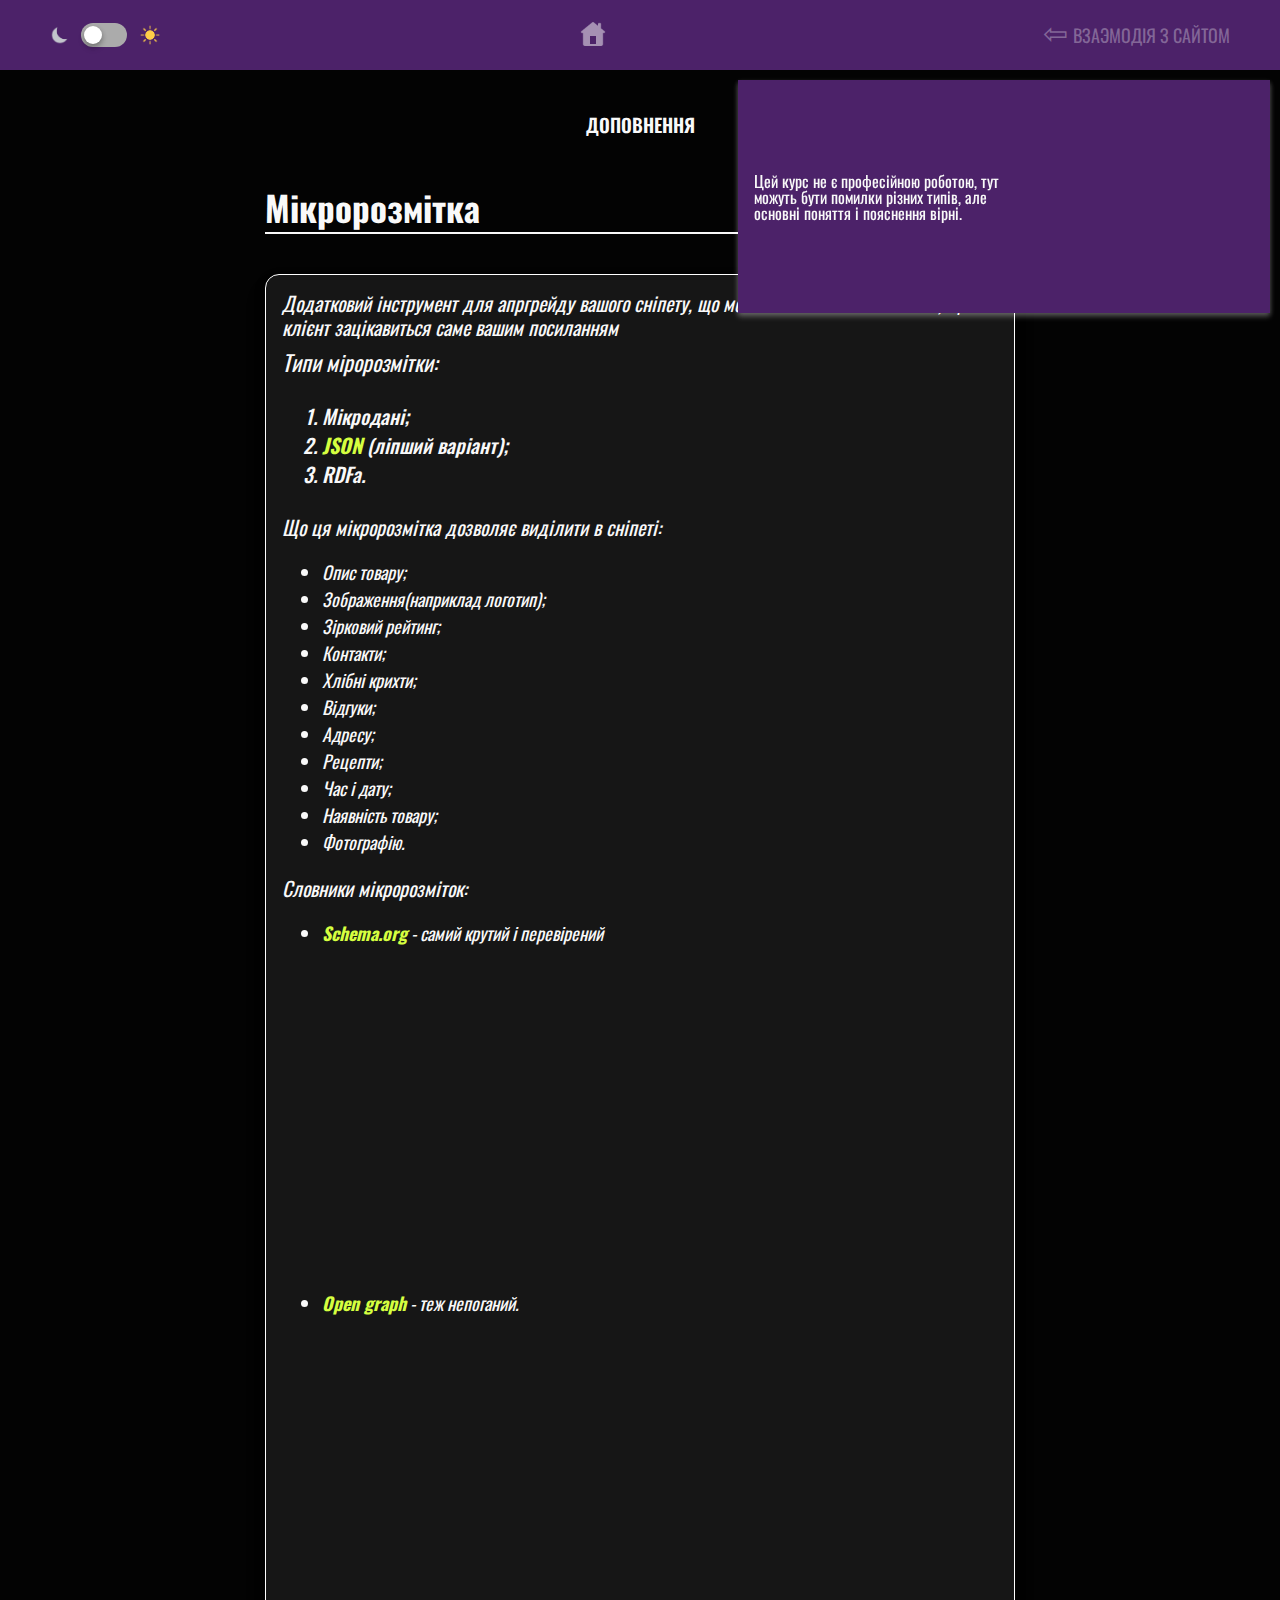
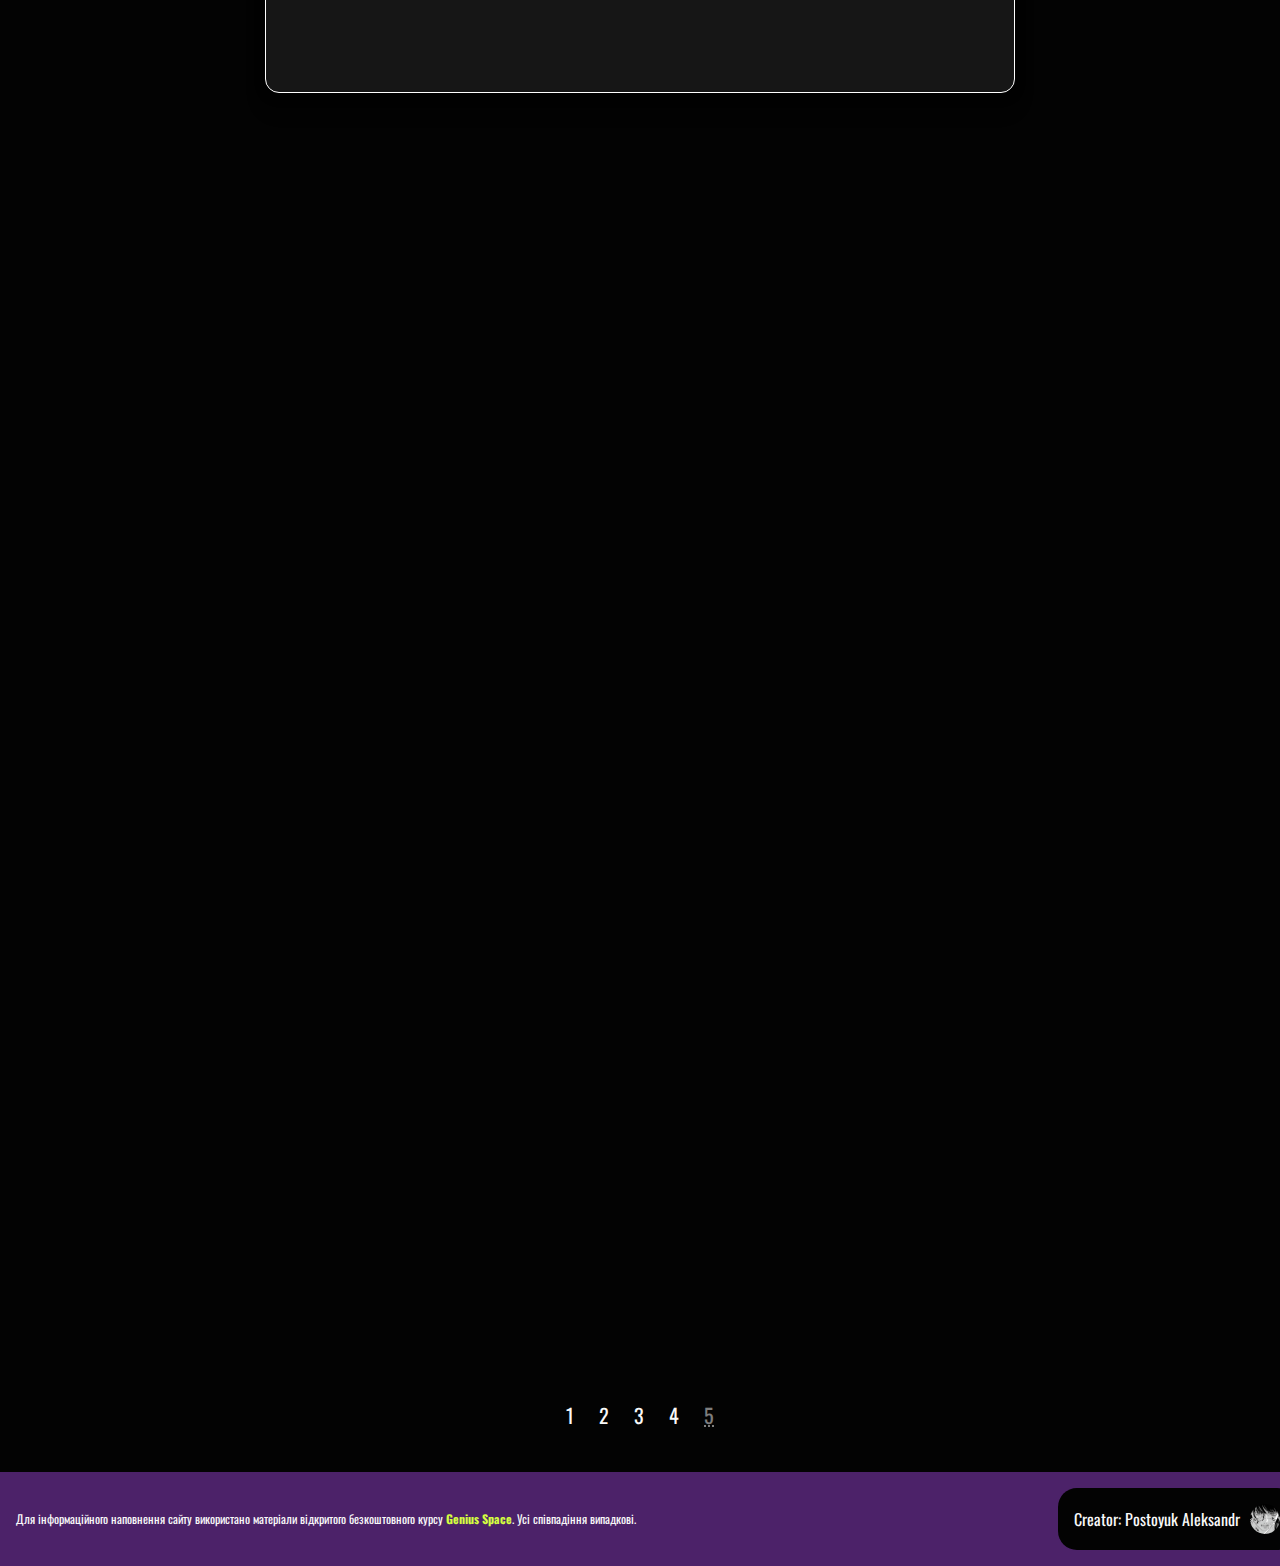
==== commit 178178d3: "Changed white theme, fixed some errors, changed the alert message, replaced styles of titles at all " ====
--- a/html/addition.html
+++ b/html/addition.html
@@ -61,20 +61,26 @@
                                 <a class="header_link" href="interaction.html"> <span>&#8678;</span>Взаэмодія з сайтом
                                 </a>
                             </li>
-                            <li>
-                                <a href="start.html" class="header_link"> Старт<span>&#8680;</span> </a>
-                            </li>
                         </ul>
                     </nav>
                 </div>
             </div>
         </header>
+        <!--Alert-->
+        <div class="alert">
+            <div class="alert_text"> Цей курс не є професійною роботою, тут
+                можуть бути помилки різних типів, але основні поняття і пояснення вірні. </div>
+            <svg viewBox="0 0 100 100" xmlns="http://www.w3.org/2000/svg" class="btn-close">
+                <line x1="0" x2="100" y1="0" y2="100" class="line" />
+                <line x1="0" x2="100" y1="100" y2="0" class="line" />
+            </svg>
+        </div>
         <main class="main">
             <div class="main_content">
-                <h2 class="title-of_part _anim_items _anim_no_hide" id="additional"> Доповнення <span
+                <h3 class="sub_title-of_part _anim_items _anim_no_hide" id="additional"> Доповнення </h3>
+                <h2 class="title-of_part _anim_items _anim_no_hide" id="http_requests"> Мікророзмітка <span
                         class="under_line"></span>
                 </h2>
-                <h3 class="sub_title-of_part _anim_items _anim_no_hide" id="http_requests"> Мікророзмітка </h3>
                 <i class="definition _anim_items _anim_no_hide"> Додатковий інструмент для апргрейду вашого сніпету, що
                     може поліпшити шанси на
                     те, що клієнт зацікавиться саме вашим посиланням
--- a/styles/mainSTyles.css
+++ b/styles/mainSTyles.css
@@ -3,20 +3,23 @@
 /* zero styles */
 html.light {
     --color-text: #000;
-    --color-bg: #d7d9f9;
+    --color-bg: #ffffff;
     --header-color: #7ba1ff;
     --header-color-less: #7ba1ffcd;
     --reverse-text: #fff;
-    --explanation-text: #306AFF;
+    --explanation-text: #e60c8b;
     --opacity-bg: #306bffcd;
-    --burger-menu-bg: #b1bfd1;
+    --burger-menu-bg: #b9d0ef;
+    --burger-menu-bg2: #abc3e2;
     --header-link-color: rgba(0, 0, 0, 0.3);
-    --link-picture: #0777ff;
-    --scrollbar-default: #0777ff95;
-    --scrollbar-hover: #0777ffc0;
+    --link-picture: #ff0095;
+    --scrollbar-default: #e60c8b95;
+    --scrollbar-hover: #e60c8bc0;
     --code-bg: #fafafa;
     --definition-bg: #45454555;
     --close-btn: #00000089;
+    --alert-container: #e6e6e6;
+    --shadow-alert: 0 2px 5px rgba(0, 0, 0, 0.2), 0 4px 6px rgba(0, 0, 0, 0.2);
 }
 
 html.dark {
@@ -36,6 +39,8 @@
     --code-bg: #1e1e1e;
     --definition-bg: #3131316b;
     --close-btn: #ffffff89;
+    --alert-container: #131313;
+    --shadow-alert: 0 2px 5px rgba(255, 255, 255, 0.2), 0 4px 6px rgba(255, 255, 255, 0.2);
 }
 
 body,
@@ -55,6 +60,10 @@
     text-decoration: none;
 }
 
+:target {
+    scroll-margin-top: 6em;
+}
+
 ::before,
 ::after {
     padding: 0;
@@ -84,10 +93,6 @@
     overflow: hidden;
     display: flex;
     flex-direction: column;
-}
-
-:target {
-    scroll-margin-top: 75px;
 }
 
 .alert-of_noscript {
@@ -135,9 +140,6 @@
     top: 0;
     left: 0;
     z-index: 5;
-    -ms-user-select: none;
-    -moz-user-select: none;
-    -webkit-user-select: none;
     user-select: none;
     animation: turnOn .6s ease-in-out;
 }
@@ -335,6 +337,7 @@
         color: white;
         margin-left: 0;
         line-height: 30px;
+        align-self: center;
     }
 
     .header_burger.active::before {
@@ -393,20 +396,30 @@
     }
 }
 
-.alert_container {
-    background-color: var(--definition-bg);
-    padding: 7px;
-    display: flex;
-    gap: 40px;
+.alert {
+    background-color: var(--header-color);
+    padding: 1rem;
+    display: flex;
+    gap: 20px;
     justify-content: center;
-    width: 100%;
     animation: turnOn2 .6s ease-in-out;
     align-items: center;
+    position: fixed;
+    top: 80px;
+    right: 10px;
+    z-index: 1;
+    max-width: 500px;
+    display: none;
+    box-shadow: var(--shadow-alert);
+}
+
+.alert.active {
+    display: flex;
 }
 
 @keyframes turnOn2 {
     0% {
-        transform: translate(-800px);
+        transform: translate(200px);
         opacity: 0;
     }
 
@@ -416,12 +429,8 @@
     }
 }
 
-.alert_container.turnOff {
-    display: none;
-}
-
 .alert_text {
-    text-align: center;
+    text-align: start;
     color: var(--color-text);
 }
 
@@ -432,28 +441,26 @@
     display: inline-block;
 }
 
-.btn-close line {
-    stroke: var(--close-btn);
-    stroke-width: 15;
-}
-
 .btn-close:hover line {
-    stroke: var(--color-text);
-}
-
-@media (max-width: 915px) {
-    .alert_container {
-        flex-direction: column;
-        gap: 15px;
+    fill: var(--color-text);
+}
+
+@media (max-width: 520px) {
+    .alert {
+        flex-direction: column-reverse;
+        top: 70px;
+        left: 0;
+        border-radius: 0px;
+        width: 100%;
     }
 
     .btn-close {
         margin: 0 auto;
-
     }
 
     .alert_text {
         font-size: 20px;
+        text-align: center;
     }
 }
 
@@ -528,14 +535,14 @@
 }
 
 .title-of_part {
-    margin: 0 0 40px 0;
+    margin: 25px 0 10px 0;
     display: flex;
     flex-direction: column;
     font-size: 35px;
 }
 
 #terminology {
-    margin-top: 70px;
+    margin: 70px 0 30px;
 }
 
 .under_line {
@@ -573,6 +580,8 @@
     flex-direction: column;
     justify-content: center;
     margin: 0 auto;
+    margin-top: 20px;
+    margin-bottom: 20px;
 }
 
 .pluses_item,
@@ -591,7 +600,7 @@
 .types-of-sites_item,
 .types-of-sites_item2 {
     color: var(--color-text);
-    font-size: 18px;
+    font-size: 20px;
     list-style: decimal;
     line-height: 1.1;
 }
@@ -603,8 +612,7 @@
 
 .info,
 .info2 {
-    margin-top: 20px;
-    margin-bottom: 20px;
+    margin: 10px 0 10px 0;
     line-height: 1.2;
     letter-spacing: 1;
     font-size: 22px;
@@ -674,10 +682,10 @@
 
 .sub_title-of_part {
     margin: 0 auto;
-    margin-top: 40px;
-    margin-bottom: 20px;
+    margin-bottom: 30px;
     text-align: center;
     text-transform: uppercase;
+    font-weight: 600;
 }
 
 .types-of-sites_list,
@@ -687,7 +695,7 @@
     gap: 7px;
     list-style: lower-alpha;
     margin: 30px 0 30px 0;
-    font-weight: 400;
+    font-weight: 500;
 }
 
 #link_image_style {
@@ -729,7 +737,7 @@
     font-size: 20px;
     display: block;
     width: fit-content;
-    font-weight: 300;
+    font-weight: 400;
 }
 
 .dropdown_menu,
@@ -1028,7 +1036,8 @@
     margin: 10px 0;
 }
 
-.code_block span {
+.code_block span,
+.code_block2 span {
     color: var(--color-text);
 }
 
@@ -1105,7 +1114,6 @@
 
 .pagination div {
     opacity: 0.5;
-    text-decoration: underline;
     padding: 5px;
 }
 
@@ -1113,8 +1121,17 @@
     color: var(--color-text);
     transition: all .2s ease;
     padding: 5px;
+    border-radius: 90px;
 }
 
 .pagination a:hover {
     transform: scale(1.5);
+}
+
+abbr {
+    font-variant: none;
+}
+
+#start_ta {
+    margin-top: 70px;
 }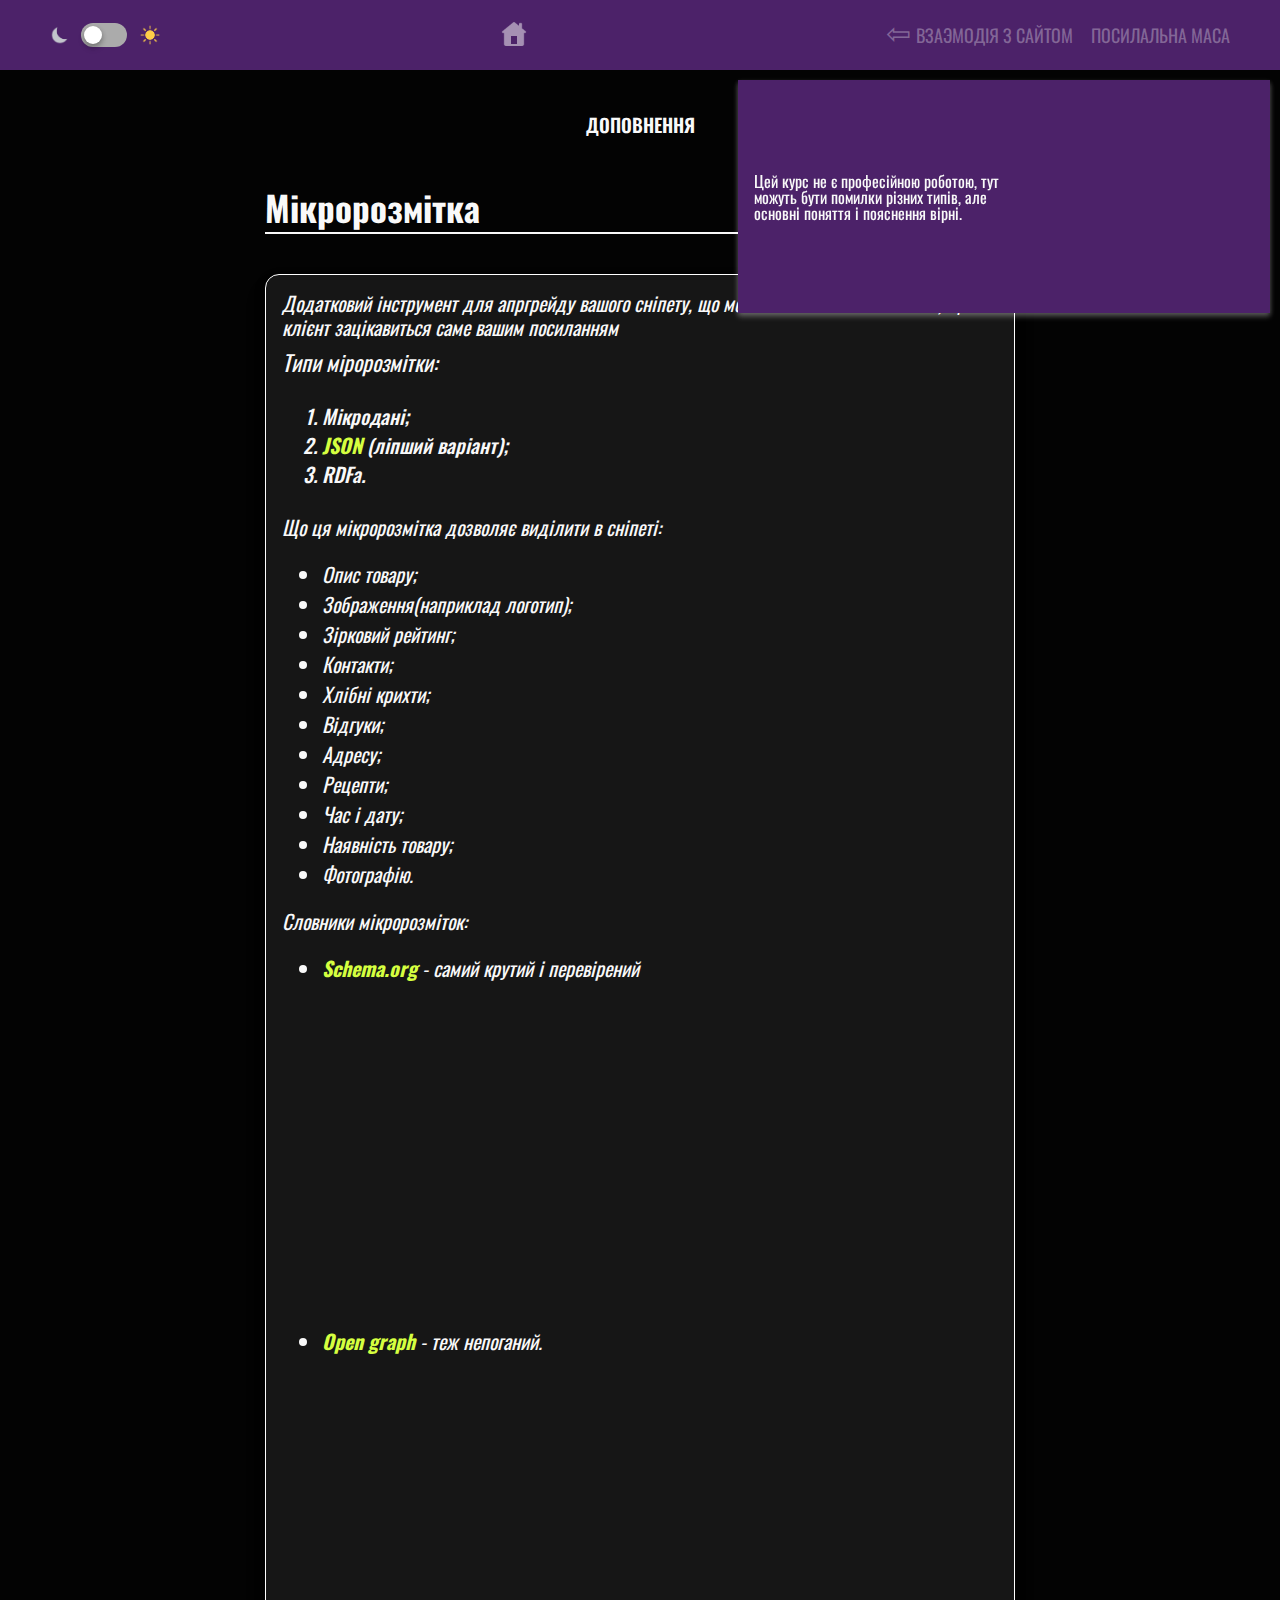
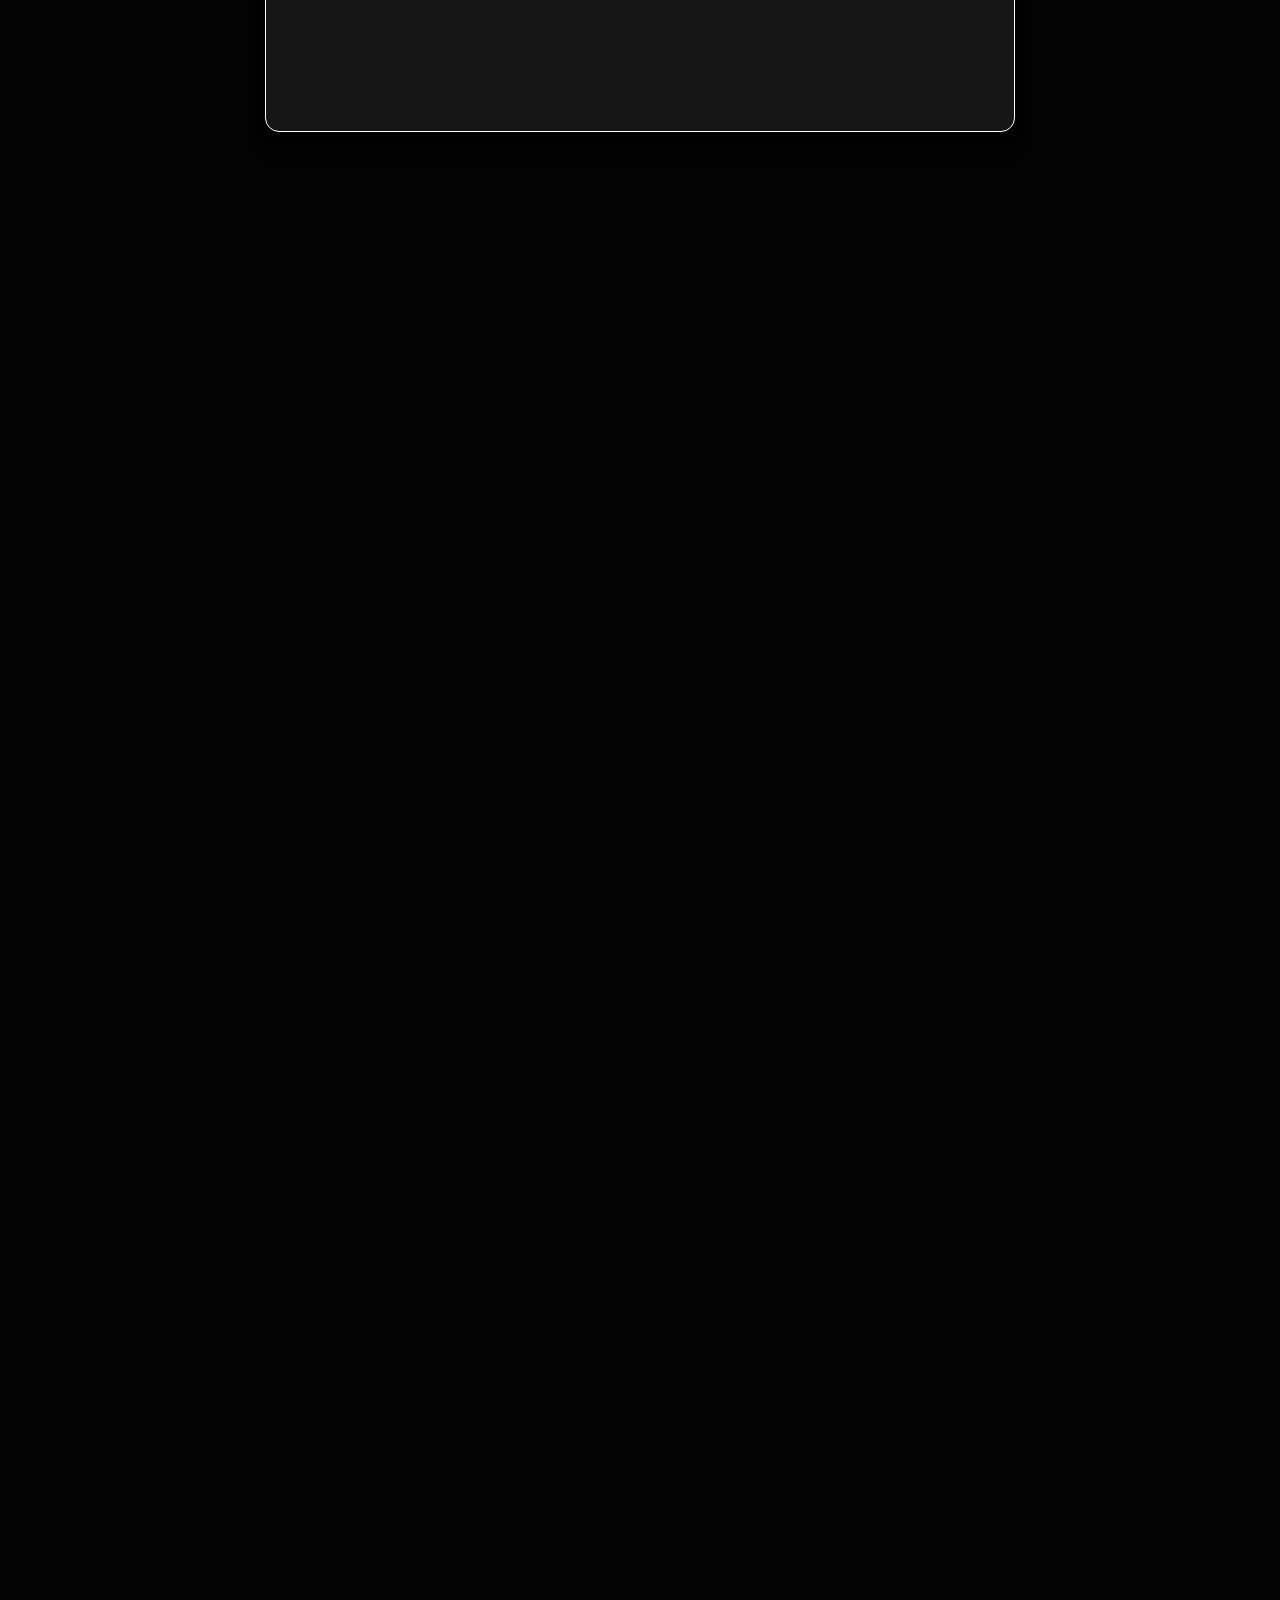
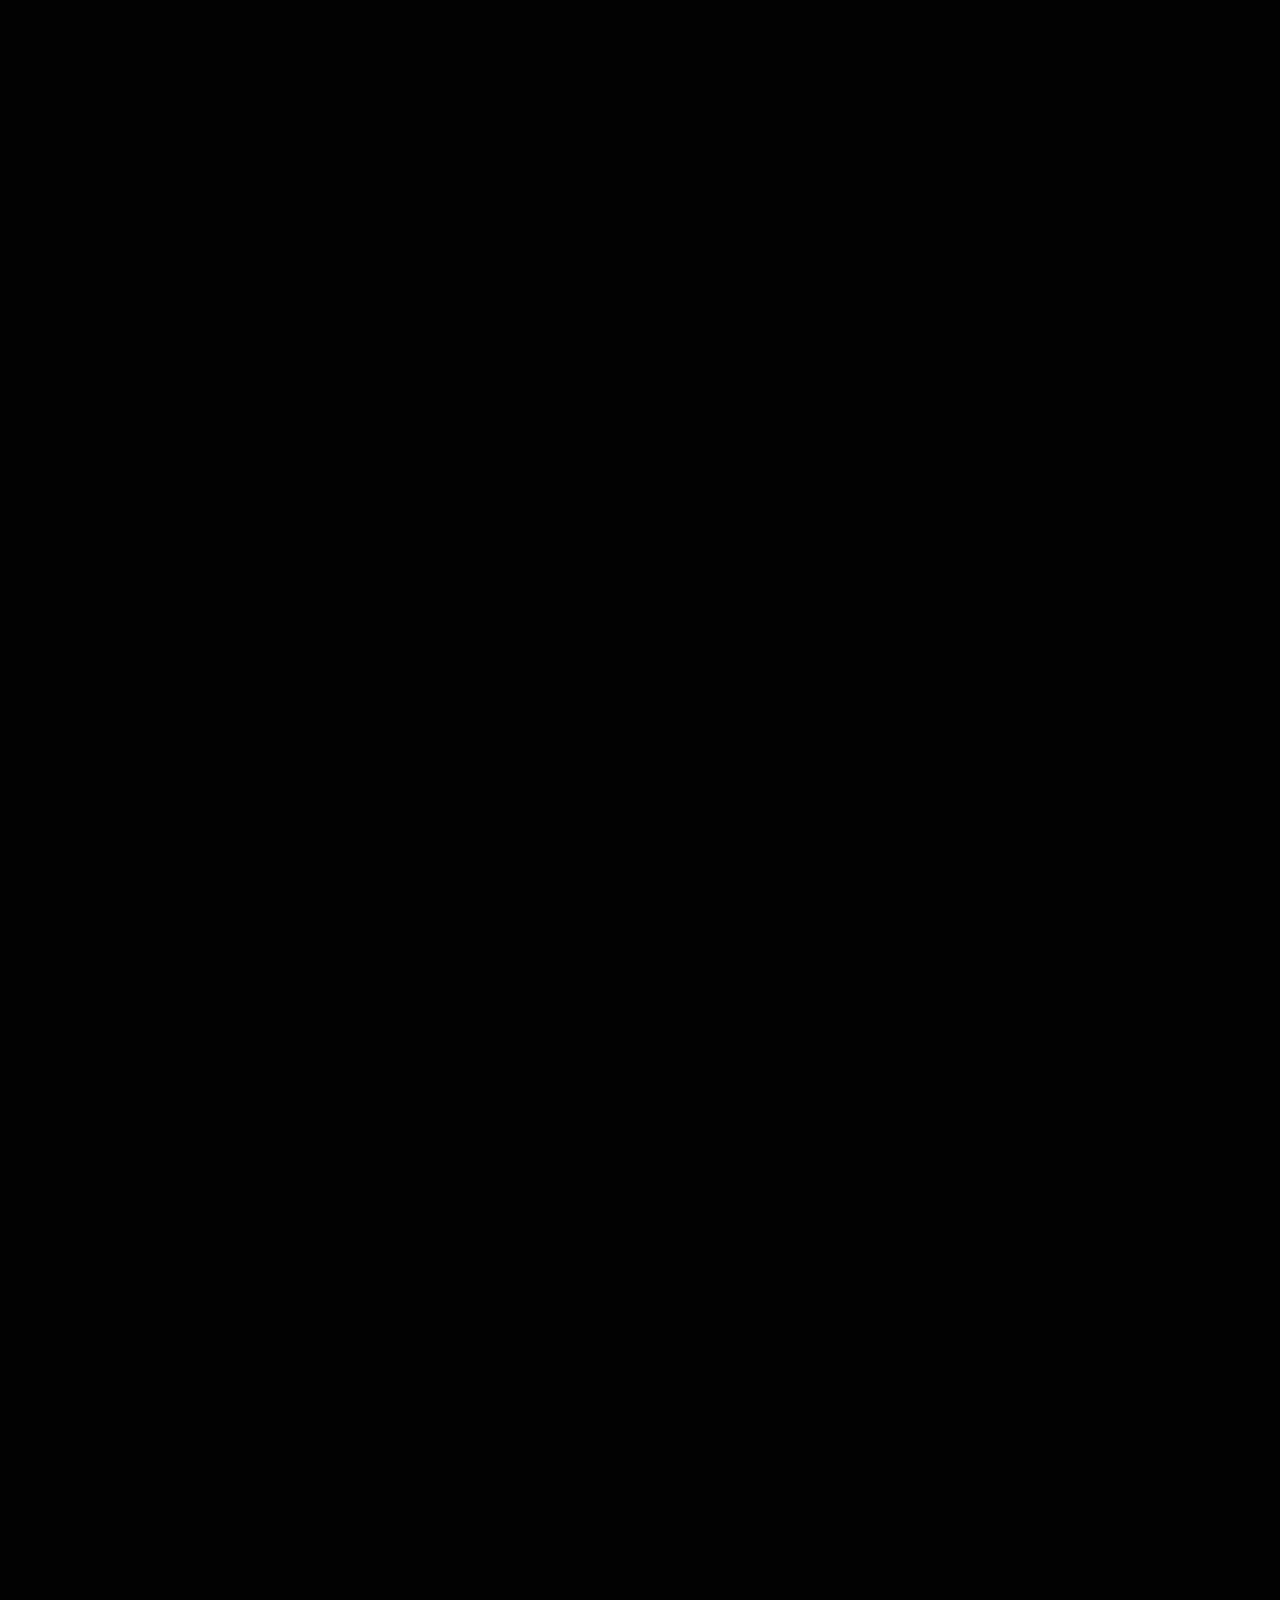
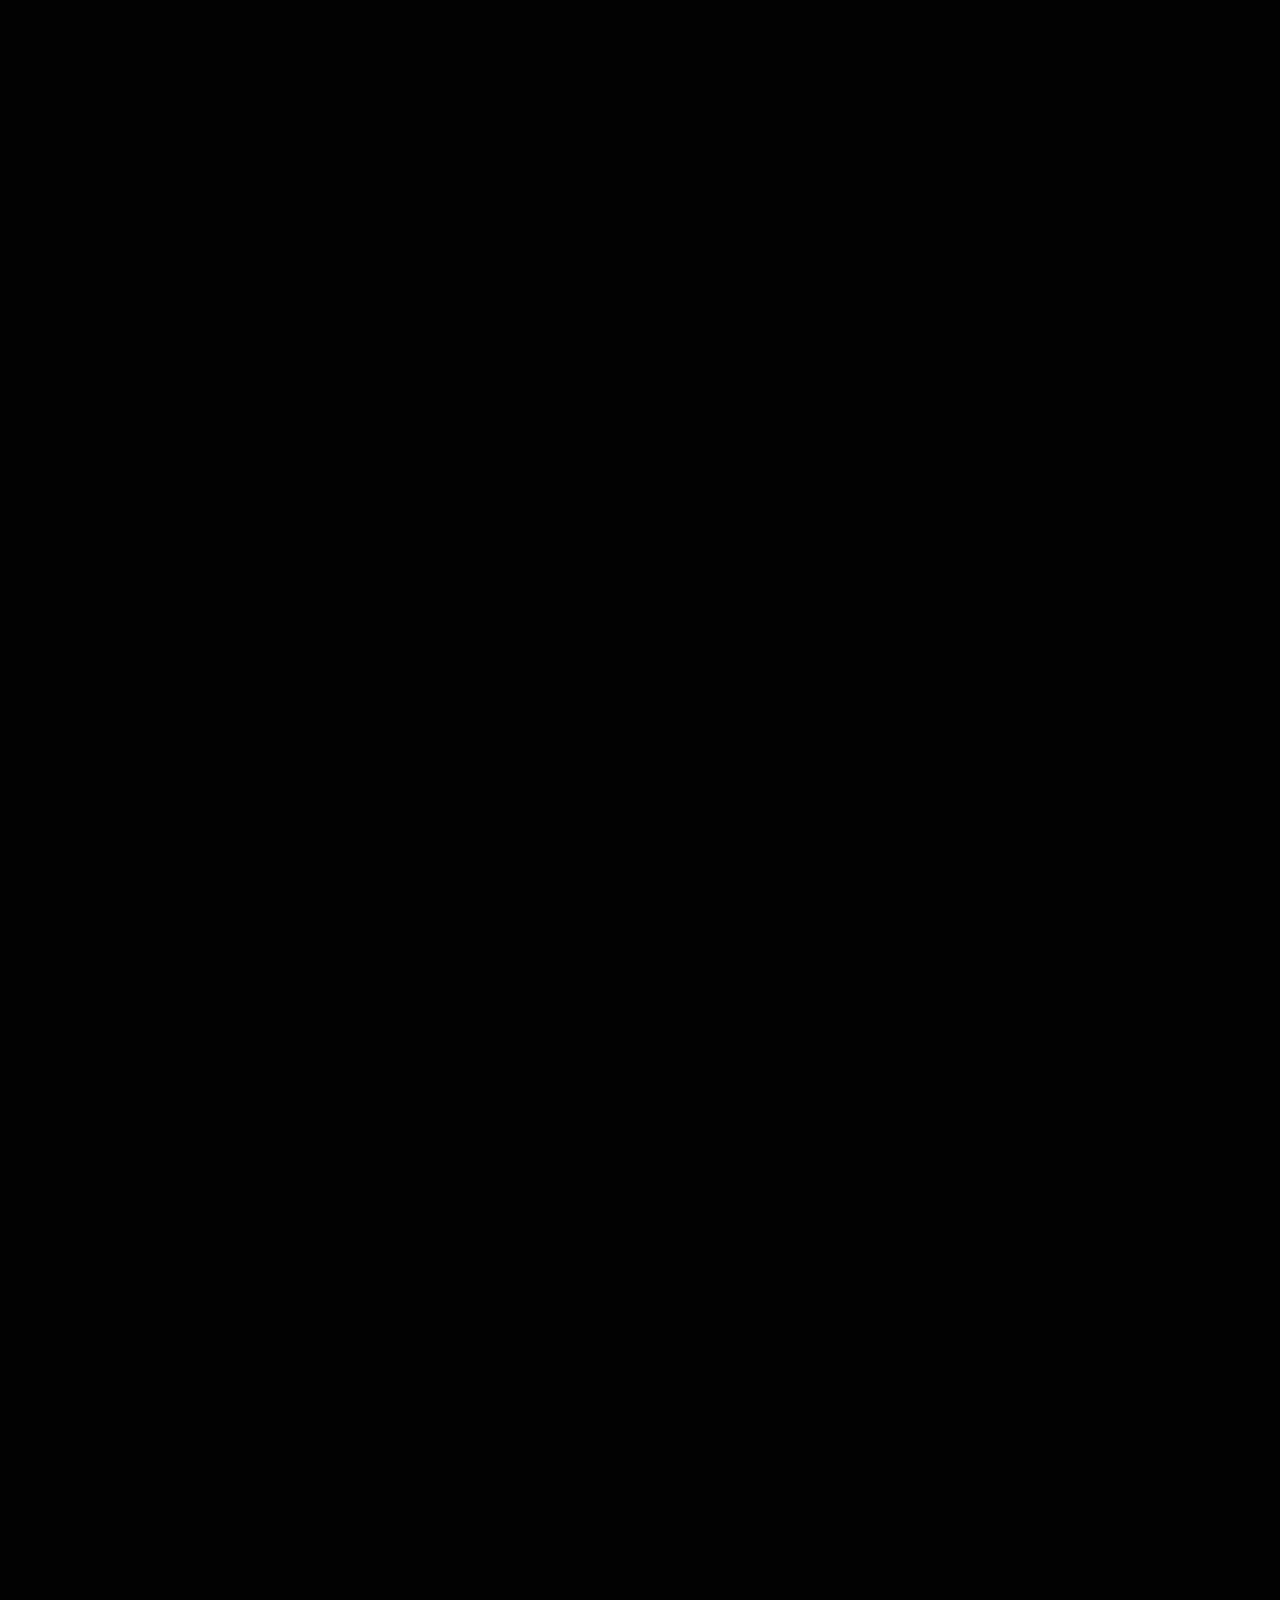
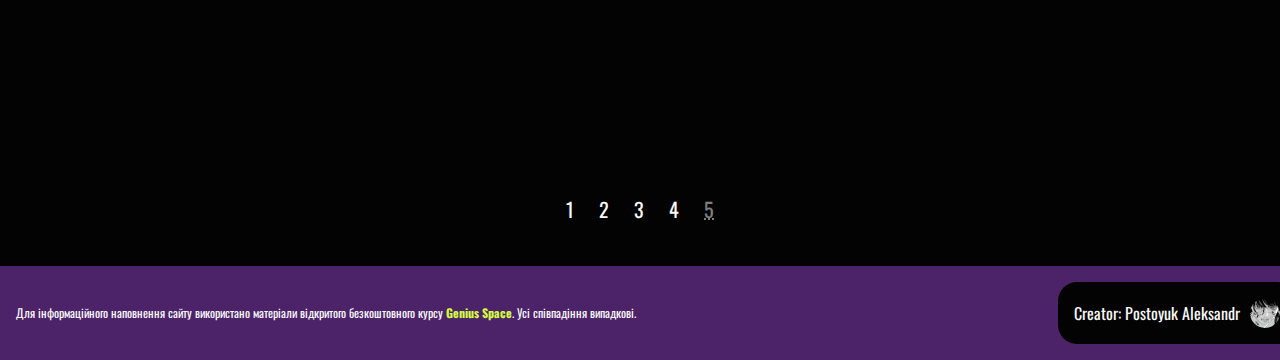
==== commit 8e924c32: "Added the test animation at index.html page,added content to addition.html, changed the animation of" ====
--- a/html/addition.html
+++ b/html/addition.html
@@ -61,6 +61,9 @@
                                 <a class="header_link" href="interaction.html"> <span>&#8678;</span>Взаэмодія з сайтом
                                 </a>
                             </li>
+                            <li>
+                                <a class="header_link" href="#links_out_weight"> Посилальна маса </a>
+                            </li>
                         </ul>
                     </nav>
                 </div>
@@ -147,6 +150,98 @@
                             class="example_picture-type16-10 _anim_items _anim_no_hide" loading="lazy">
                     </li>
                 </ul>
+                <h2 class="title-of_part _anim_items _anim_no_hide" id="links_out_weight"> Посилальна маса <span
+                        class="under_line"></span>
+                </h2>
+                <i class="definition _anim_items _anim_no_hide"> Тут я хочу конкретно зачепити тему зовнішнього
+                    нарощування посилальної маси. Це
+                    допомагає у ранжуванні сайту, а фактично це просто посилання на ваш сайт на інших ресурсах, але де
+                    брати ці самі ресурси, окрім соц мереж звичано, з ними усе зрозуміло, або сам публікуєш посилання,
+                    або купляєш рекламу. Тут не дуже все відрізняється, але є декілька цікавих пропозицій як саме можна
+                    фінансово та без фінансів інвестувати у зовнішні посилання:
+                    <div class="info2"> <span class="explanation">Посилання-донор</span> - посилання на іншому
+                        ресурсі, яке буде вести саме на ваш сайт. </div>
+                    Ось інструкція як підібрати/знайти посилання-донорів:
+                </i>
+                <ul class="types-of-sites_list _anim_items _anim_no_hide">
+                    <li class="types-of-sites_item  _anim_items _anim_no_hide">Орієнтуючись на ваш кінцевий бюджет вам
+                        треба підібрати оптимальний варіант для отримання посилань-донорів:
+                        <ul class="types-of-sites_list _anim_items _anim_no_hide">
+                            <li class="alwd_item  _anim_items _anim_no_hide"> <span class="explanation">-</span>Крауд
+                                посилання з форумів та QA сервісів;</li>
+                            <li class="alwd_item  _anim_items _anim_no_hide"> <span
+                                    class="explanation">-</span>Аутрич/Прямі домовленості з
+                                майданчиками; </li>
+                            <li class="alwd_item  _anim_items _anim_no_hide"> <span class="explanation">-</span>Вічні
+                                посилання з біржі:
+                                <a href="https://www.miralinks.ru/" target="_blank">
+                                    <img src="../pics/miralinks.png" alt="посилання до Miralinks"
+                                        class="example_picture-type16-10 _anim_items _anim_no_hide"
+                                        id="link_image_style" loading="lazy">
+                                </a>
+                                <a href="https://prposting.com/ru?gclid=Cj0KCQiAi8KfBhCuARIsADp-A55Hjv9JfDa65uB9_ijFsJkSSbPeggdKYNei92ijZCoCM6ZqjXtzygsaAhhsEALw_wcB&utm_medium=cpc&utm_source=google"
+                                    target="_blank">
+                                    <img src="../pics/gogetLinks.png" alt="посилання до gogetlinks"
+                                        class="example_picture-type16-10 _anim_items _anim_no_hide"
+                                        id="link_image_style" loading="lazy">
+                                </a>
+                            </li>
+                        </ul>
+                    </li>
+                    <li class="types-of-sites_item  _anim_items _anim_no_hide">Підібрати конкретні домени для роботи з
+                        уроахуванням показників якості.</li>
+                </ul>
+                <div class="info _anim_items _anim_no_hide"> <span class="explanation">Що треба враховувати при пошуку
+                        посилань-донорів:</span></div>
+                <ul class="types-of-sites_list _anim_items _anim_no_hide">
+                    <li class="item-with_dot2 _anim_items _anim_no_hide"> Регіон та домен донору: чи співпадає він з
+                        тим,
+                        що вам потрібно. <span class="explanation">Виключення</span>: доменні зони .com .net .org. Ось
+                        сайт для перевірки
+                        такого типу інформації:</li>
+                    <a href="https://www.similarweb.com/ru/" target="_blank">
+                        <img src="../pics/similarWeb.png" alt="посилання до similarWeb"
+                            class="example_picture-type16-10 _anim_items _anim_no_hide" id="link_image_style"
+                            loading="lazy">
+                    </a>
+                    <li class="item-with_dot2 _anim_items _anim_no_hide"> Спамність донора: </li>
+                    <a href="https://checktrust.ru/" target="_blank">
+                        <img src="../pics/checkTrust.png" alt="посилання до checkTrust"
+                            class="example_picture-type16-10 _anim_items _anim_no_hide" id="link_image_style"
+                            loading="lazy">
+                    </a>
+                    <li class="item-with_dot2 _anim_items _anim_no_hide"> Також всіляку таку статистику можна дивитися у
+                        Serpstat, про нього теж не забуваемо. </li>
+                </ul>
+                <h3 class="sub_title-of_part _anim_items _anim_no_hide" id="start_ta"> Перевірка показників якості
+                    донорів </h3>
+                <ul class="types-of-sites_list _anim_items _anim_no_hide">
+                    <li class="types-of-sites_item  _anim_items _anim_no_hide">Видимість та відвідувальність(перевірити
+                        можна
+                        на SerpStat);</li>
+                    <li class="types-of-sites_item  _anim_items _anim_no_hide">DR/SDR = 0;</li>
+                    <li class="types-of-sites_item  _anim_items _anim_no_hide">перевірка IP донорів(якщо однакові -
+                        спам):
+                    </li>
+                    <a href="https://netpeaksoftware.com/checker" target="_blank">
+                        <img src="../pics/netpeak_checker.png" alt="посилання до netspeak  checker"
+                            class="example_picture-type16-10 _anim_items _anim_no_hide" id="link_image_style"
+                            loading="lazy">
+                    </a>
+                    <li class="types-of-sites_item  _anim_items _anim_no_hide">Також треба звертати увагу на схожість
+                        доменів,
+                        бо це може бути показником спамності також. </li>
+                </ul>
+                <i class="definition _anim_items _anim_no_hide"><span class="explanation">Але що рибити з такими
+                        донорами?</span>При виявленні
+                    наякісний донорів треба занести їх у свій список, щоб більше не
+                    витрачати на їх аналіз часу, але якщо вони вже у вас можна відправляти таких на відхилення сюди(бо є
+                    ризик отримати санкцію):
+                    <a href="https://support.google.com/webmasters/answer/2648487?hl=ru" target="_blank">
+                        <img src="../pics/google_disavow.png" alt="посилання до google disavow"
+                            class="example_picture-type16-10 _anim_items _anim_no_hide" id="link_image_style"
+                            loading="lazy">
+                    </a></i>
                 <!-- pagination -->
                 <nav class="pagination">
                     <a href="start.html" class="page">1</a>
--- a/styles/mainSTyles.css
+++ b/styles/mainSTyles.css
@@ -402,31 +402,24 @@
     display: flex;
     gap: 20px;
     justify-content: center;
-    animation: turnOn2 .6s ease-in-out;
     align-items: center;
     position: fixed;
     top: 80px;
     right: 10px;
     z-index: 1;
     max-width: 500px;
-    display: none;
+    display: flex;
     box-shadow: var(--shadow-alert);
+    opacity: 0;
+    transform: translate(200px);
+    transition: .6s ease;
+    pointer-events: none;
 }
 
 .alert.active {
-    display: flex;
-}
-
-@keyframes turnOn2 {
-    0% {
-        transform: translate(200px);
-        opacity: 0;
-    }
-
-    100% {
-        transform: translate(0px);
-        opacity: 1;
-    }
+    transform: translate(0px);
+    opacity: 1;
+    pointer-events: all;
 }
 
 .alert_text {
@@ -445,13 +438,15 @@
     fill: var(--color-text);
 }
 
-@media (max-width: 520px) {
+@media (max-width: 517px) {
     .alert {
         flex-direction: column-reverse;
+        width: 100%;
         top: 70px;
-        left: 0;
+        right: 0;
+        margin: 0;
         border-radius: 0px;
-        width: 100%;
+        transform: translate(0, -300px);
     }
 
     .btn-close {
@@ -903,7 +898,7 @@
 .item-with_dot,
 .item-with_dot2 {
     list-style: disc;
-    font-size: 18px;
+    font-size: 20px;
     line-height: 1.5;
 }
 
@@ -1126,6 +1121,7 @@
 
 .pagination a:hover {
     transform: scale(1.5);
+    text-decoration: underline;
 }
 
 abbr {
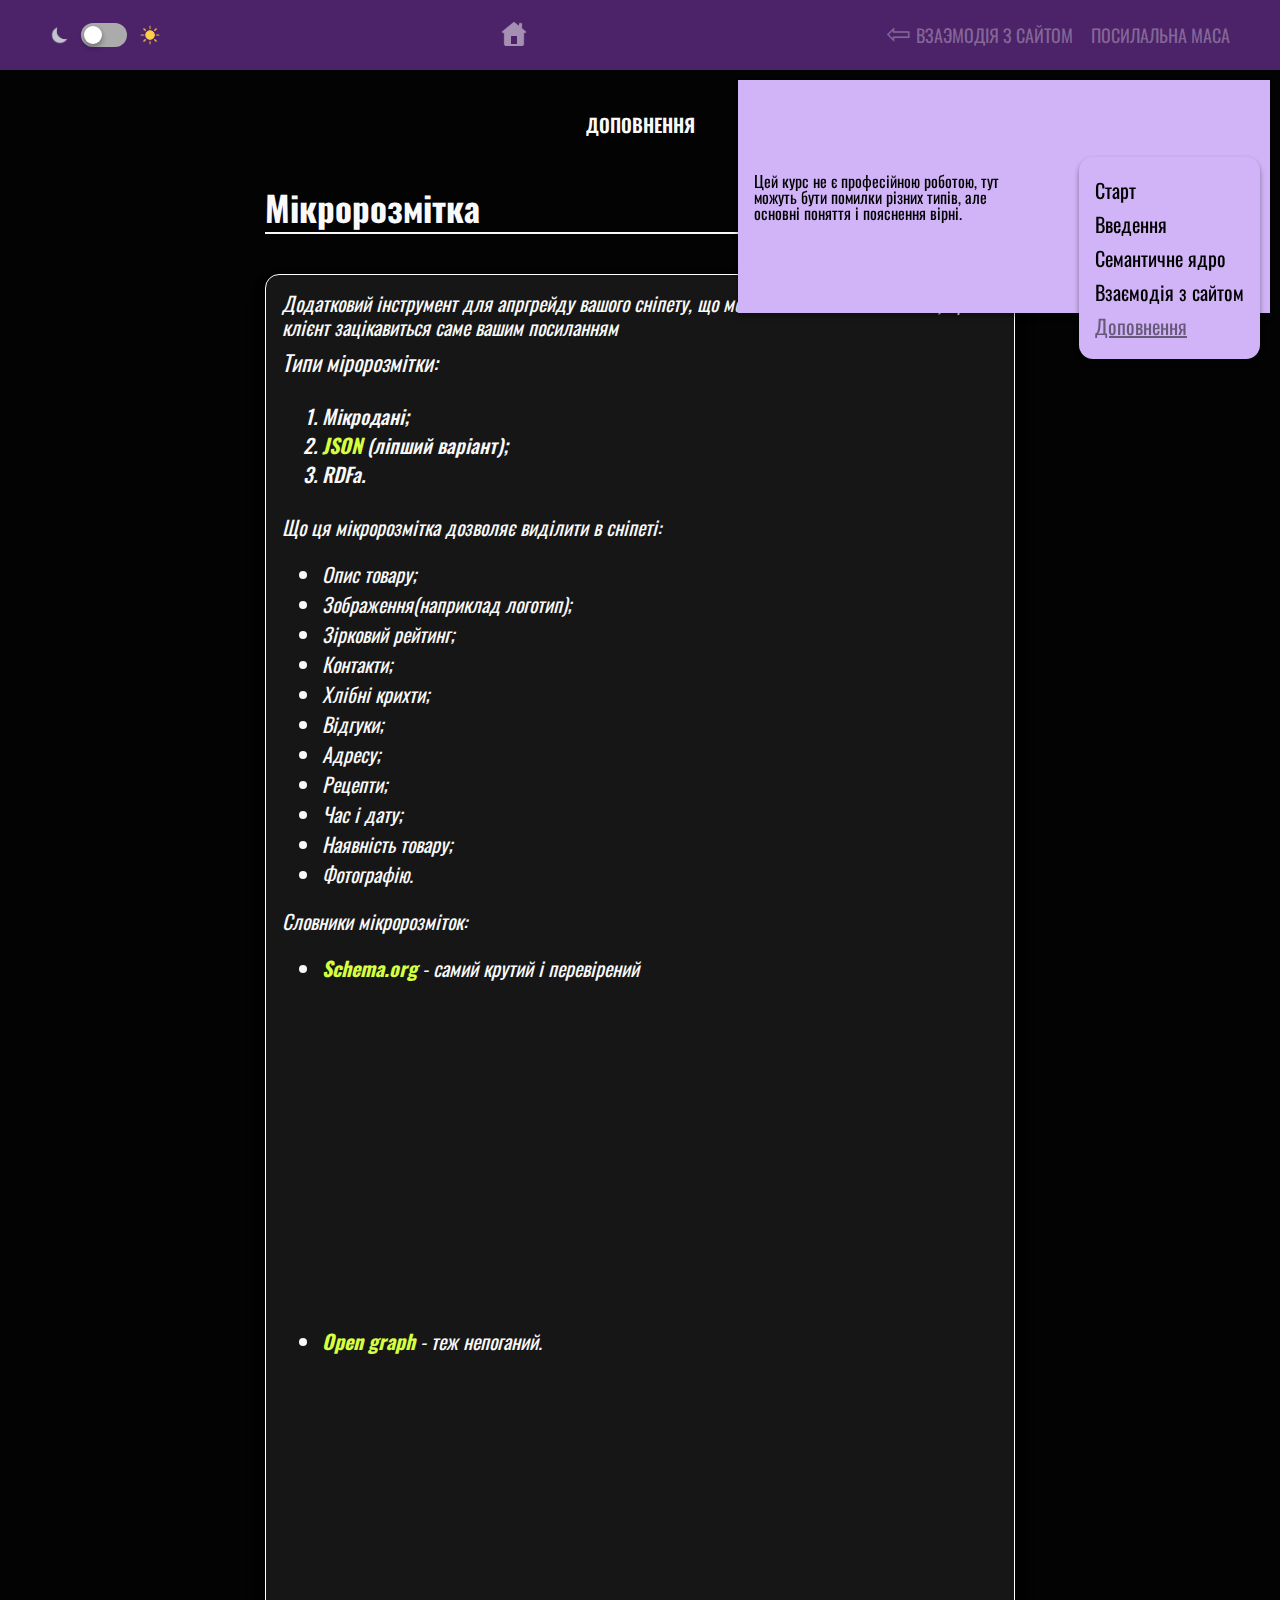
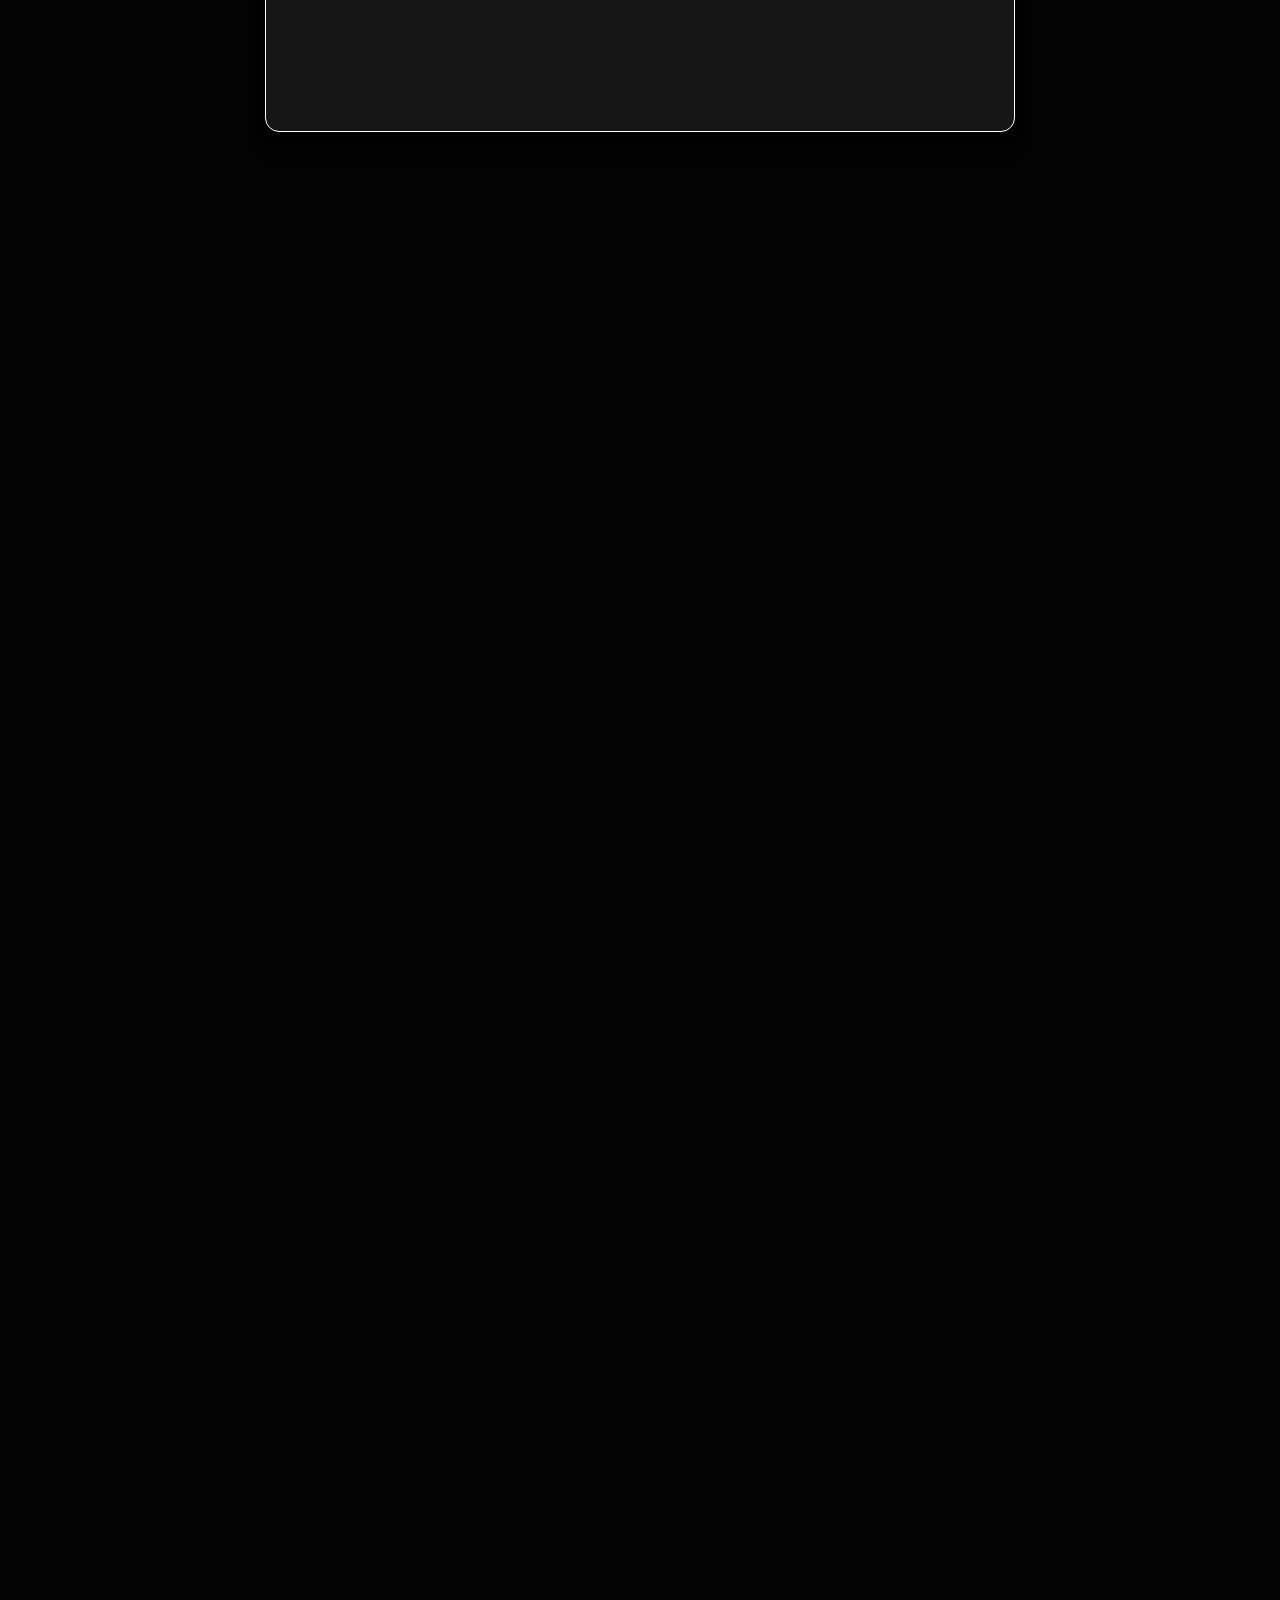
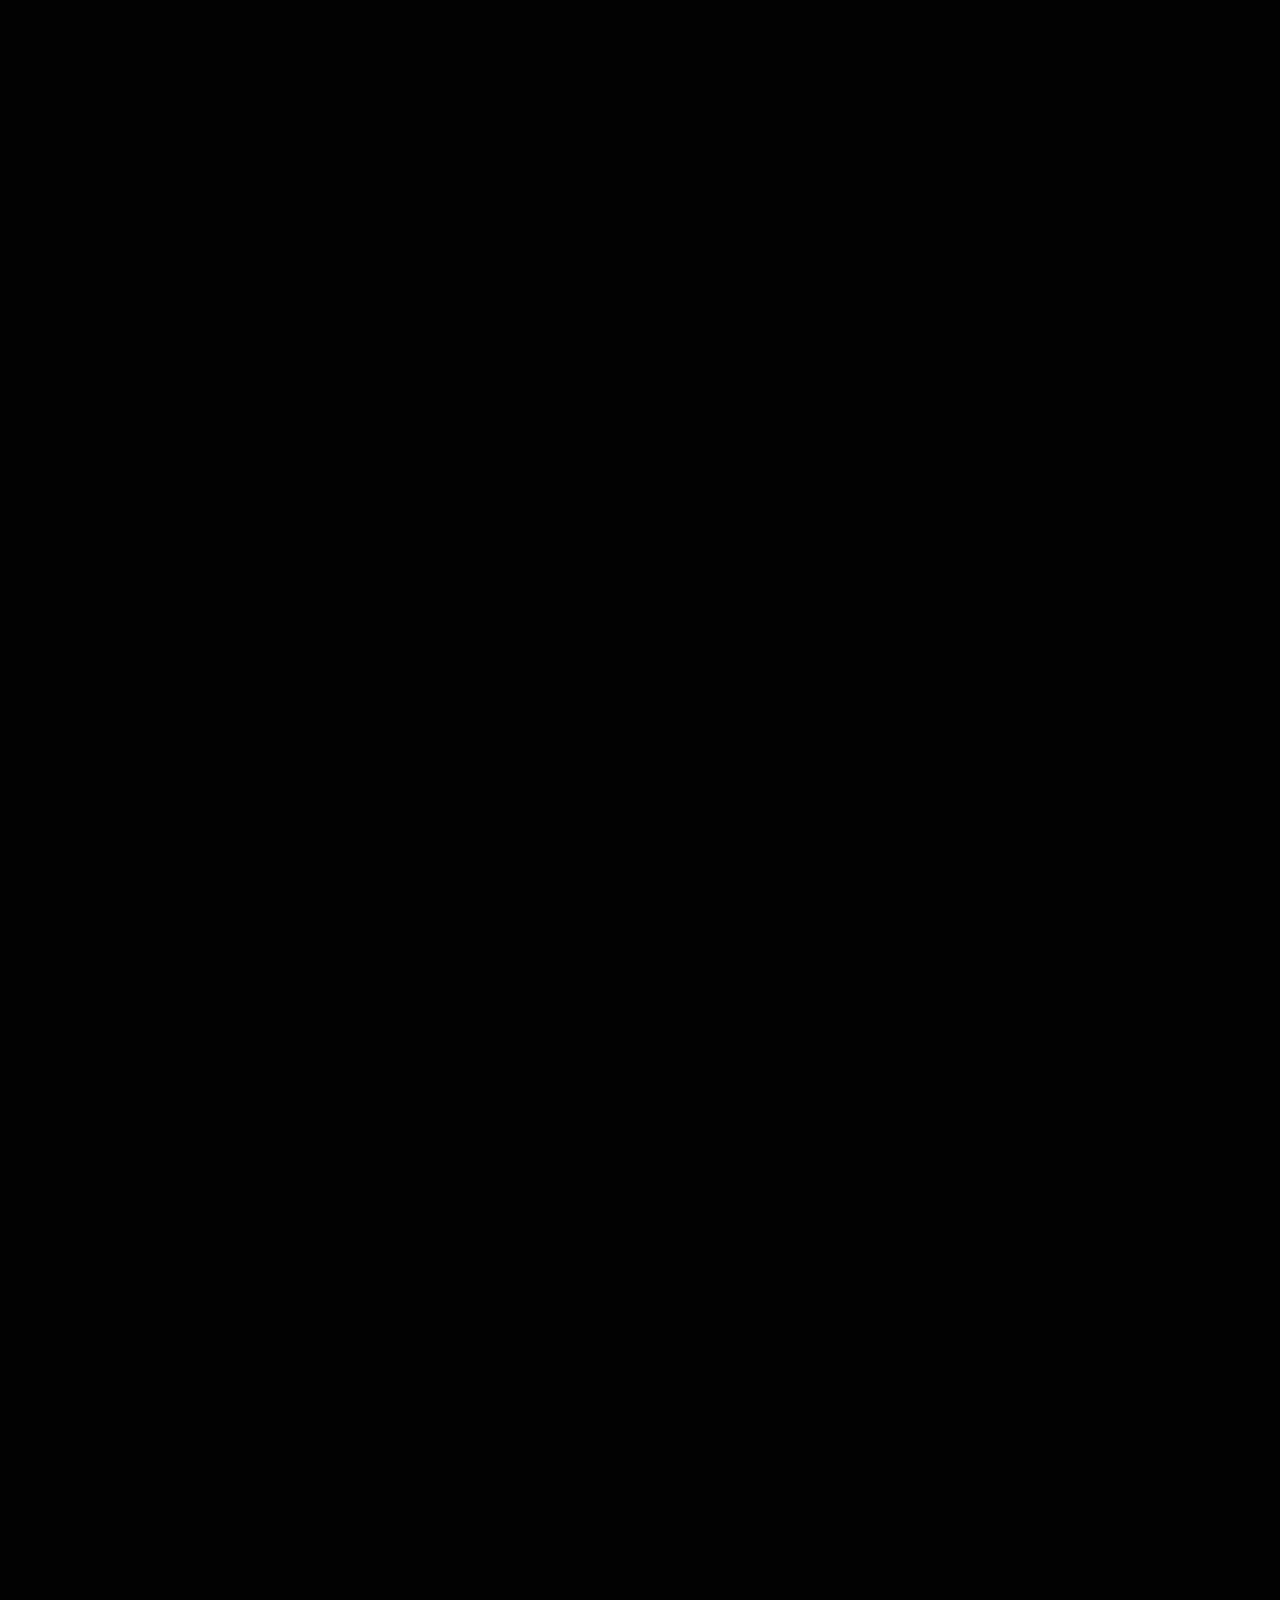
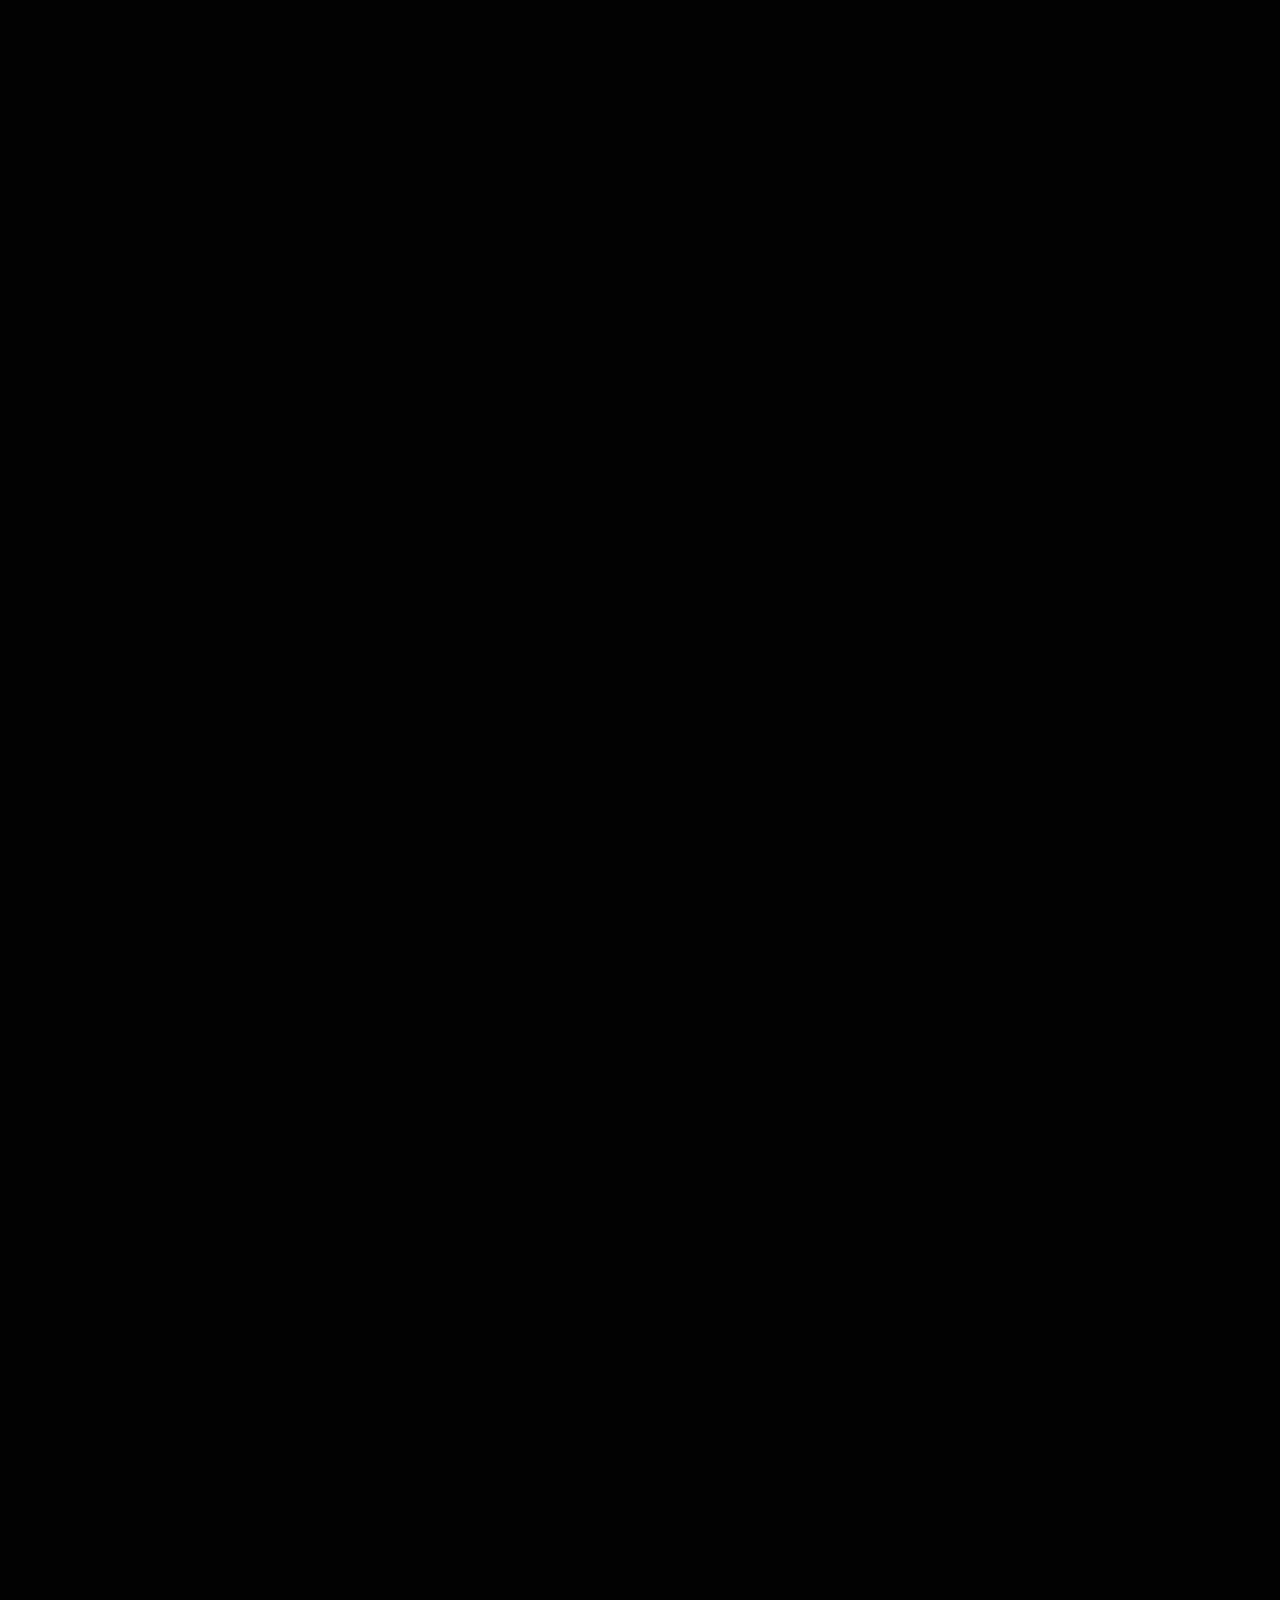
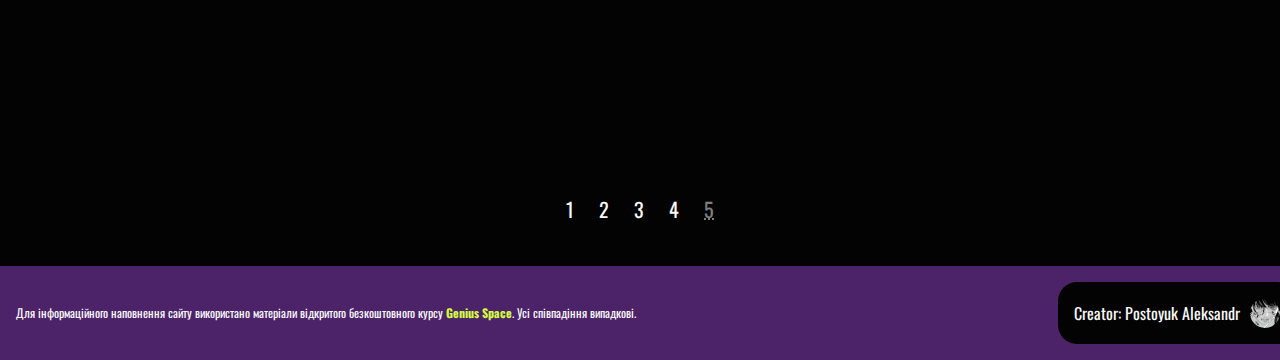
==== commit 6f623b0f: "Added 2 new menus, at index - info menu, at others pages - nav menu, fixed some little troubles, tes" ====
--- a/html/addition.html
+++ b/html/addition.html
@@ -1,278 +1,401 @@
 <!DOCTYPE html>
 <html lang="uk" class="dark">
-
-<head>
-    <link rel="website icon" type="png" href="../pics/icons8-account-90.png">
-    <title> SEO сайтів | Доповнення </title>
-    <meta charset="UTF-8">
-    <meta name="viewport" content="width=device-width, initial-scale=1.0">
+  <head>
+    <link rel="website icon" type="png" href="../pics/icons8-account-90.png" />
+    <title>SEO сайтів | Доповнення</title>
+    <meta charset="UTF-8" />
+    <meta name="viewport" content="width=device-width, initial-scale=1.0" />
+    <meta http-equiv="Permissions-Policy" content="interest-cohort=()" />
     <!--JQ connection-->
     <script src="../scripts/jquery-3.6.3.min.js"></script>
     <!--------------Bootstrap first connection----------------->
-    <link href="https://cdn.jsdelivr.net/npm/bootstrap@5.3.0-alpha1/dist/css/bootstrap.min.css" rel="stylesheet"
-        integrity="sha384-GLhlTQ8iRABdZLl6O3oVMWSktQOp6b7In1Zl3/Jr59b6EGGoI1aFkw7cmDA6j6gD" crossorigin="anonymous">
+    <link
+      href="https://cdn.jsdelivr.net/npm/bootstrap@5.3.0-alpha1/dist/css/bootstrap.min.css"
+      rel="stylesheet"
+      integrity="sha384-GLhlTQ8iRABdZLl6O3oVMWSktQOp6b7In1Zl3/Jr59b6EGGoI1aFkw7cmDA6j6gD"
+      crossorigin="anonymous" />
     <!--CSS connection-->
-    <link rel="stylesheet" href="../styles/mainSTyles.css">
-</head>
+    <link rel="stylesheet" href="../styles/mainSTyles.css" />
+  </head>
 
-<body>
+  <body>
     <wrapper class="wrapper">
-        <span class="fix_container" id="start"></span>
-        <!-- Scroll Top -->
-        <div id="scroll_top" class="isShowBtn hide">
-            <svg class="strelka-top-2" viewBox="0 0 9 14">
-                <path class="svg-strelka"
-                    d="M6.660,8.922 L6.660,8.922 L2.350,13.408 L0.503,11.486 L4.813,7.000 L0.503,2.515 L2.350,0.592 L8.507,7.000 L6.660,8.922 Z">
-                </path>
-            </svg>
+      <span class="fix_container" id="start"></span>
+      <!-- Scroll Top -->
+      <div id="scroll_top" class="isShowBtn hide">
+        <svg class="strelka-top-2" viewBox="0 0 9 14">
+          <path
+            class="svg-strelka"
+            d="M6.660,8.922 L6.660,8.922 L2.350,13.408 L0.503,11.486 L4.813,7.000 L0.503,2.515 L2.350,0.592 L8.507,7.000 L6.660,8.922 Z"></path>
+        </svg>
+      </div>
+      <!--HEADER-->
+      <header class="header">
+        <noscript>
+          <!-- NoScript -->
+          <div class="alert-of_noscript">
+            You have disabled the java script in your browser, this website
+            doesn't work properly without it, please enable it!
+          </div>
+        </noscript>
+        <div class="container">
+          <div class="header_body">
+            <!-- THEME SWITCHER -->
+            <form action="#" class="block-form">
+              <label for="check1" class="label-check">
+                <img
+                  src="../pics/icons8-moon-symbol-90-removebg-preview.png"
+                  alt="dark"
+                  class="side"
+                  id="theme1" />
+              </label>
+              <div class="block-form_input">
+                <div class="checkbox" id="main-checkbox">
+                  <input type="checkbox" name="main-checkbox" id="check1" />
+                </div>
+              </div>
+              <label for="check1" class="label-check">
+                <img
+                  src="../pics/icons8-sun-90-removebg-preview.png"
+                  alt="light"
+                  class="side"
+                  id="theme2" />
+              </label>
+            </form>
+            <a href="../index.html" class="home_button"
+              ><img
+                src="../pics/icons8-home-page-90.png"
+                alt="home"
+                class="home_icon"
+            /></a>
+            <!-- BURGER ICON -->
+            <div class="header_burger">
+              <span></span>
+            </div>
+            <nav class="header_menu">
+              <ul class="header_list">
+                <span class="fix_containerx"></span>
+                <li>
+                  <a class="header_link" href="interaction.html">
+                    <span>&#8678;</span>Взаэмодія з сайтом
+                  </a>
+                </li>
+                <li>
+                  <a class="header_link" href="#links_out_weight">
+                    Посилальна маса
+                  </a>
+                </li>
+              </ul>
+            </nav>
+          </div>
         </div>
-        <!--HEADER-->
-        <header class="header">
-            <noscript>
-                <!-- NoScript -->
-                <div class="alert-of_noscript"> You have disabled the java script in your browser, this website doesn't
-                    work properly without it, please enable it! </div>
-            </noscript>
-            <div class="container">
-                <div class="header_body">
-                    <!-- THEME SWITCHER -->
-                    <form action="#" class="block-form">
-                        <label for="check1" class="label-check"> <img
-                                src="../pics/icons8-moon-symbol-90-removebg-preview.png" alt="dark" class="side"
-                                id="theme1"> </label>
-                        <div class="block-form_input">
-                            <div class="checkbox" id="main-checkbox">
-                                <input type="checkbox" name="main-checkbox" id="check1">
-                            </div>
-                        </div>
-                        <label for="check1" class="label-check"> <img src="../pics/icons8-sun-90-removebg-preview.png"
-                                alt="light" class="side" id="theme2"> </label>
-                    </form>
-                    <a href="../index.html" class="home_button"><img src="../pics/icons8-home-page-90.png" alt="home"
-                            class="home_icon"></a>
-                    <!-- BURGER ICON -->
-                    <div class="header_burger">
-                        <span></span>
-                    </div>
-                    <nav class="header_menu">
-                        <ul class="header_list">
-                            <span class="fix_containerx"></span>
-                            <li>
-                                <a class="header_link" href="interaction.html"> <span>&#8678;</span>Взаэмодія з сайтом
-                                </a>
-                            </li>
-                            <li>
-                                <a class="header_link" href="#links_out_weight"> Посилальна маса </a>
-                            </li>
-                        </ul>
-                    </nav>
-                </div>
+      </header>
+      <!--Alert-->
+      <div class="alert">
+        <div class="alert_text">
+          Цей курс не є професійною роботою, тут можуть бути помилки різних
+          типів, але основні поняття і пояснення вірні.
+        </div>
+        <svg
+          viewBox="0 0 100 100"
+          xmlns="http://www.w3.org/2000/svg"
+          class="btn-close">
+          <line x1="0" x2="100" y1="0" y2="100" class="line" />
+          <line x1="0" x2="100" y1="100" y2="0" class="line" />
+        </svg>
+      </div>
+      <!-- navigation_main_menu -->
+      <nav class="navigation_menu_container hide">
+        <ul class="navigation_menu_list">
+          <a href="../html/start.html">
+            <li class="navigation_menu_item">Старт</li>
+          </a>
+          <a href="../html/introduction.html">
+            <li class="navigation_menu_item">Введення</li>
+          </a>
+          <a href="../html/semantic_core.html"
+            ><li class="navigation_menu_item">Семантичне ядро</li>
+          </a>
+          <a href="../html/interaction.html">
+            <li class="navigation_menu_item">Взаємодія з сайтом</li>
+          </a>
+          <li class="navigation_menu_item" id="current_theme">Доповнення</li>
+        </ul>
+      </nav>
+      <main class="main">
+        <div class="main_content">
+          <h3
+            class="sub_title-of_part _anim_items _anim_no_hide"
+            id="additional">
+            Доповнення
+          </h3>
+          <h2
+            class="title-of_part _anim_items _anim_no_hide"
+            id="http_requests">
+            Мікророзмітка <span class="under_line"></span>
+          </h2>
+          <i class="definition _anim_items _anim_no_hide">
+            Додатковий інструмент для апргрейду вашого сніпету, що може
+            поліпшити шанси на те, що клієнт зацікавиться саме вашим посиланням
+            <div class="info2">Типи міророзмітки:</div>
+            <ul class="types-of-sites_list2">
+              <li class="types-of-sites_item">Мікродані;</li>
+              <li class="types-of-sites_item">
+                <span class="explanation">JSON</span> (ліпший варіант);
+              </li>
+              <li class="types-of-sites_item">RDFa.</li>
+            </ul>
+            Що ця мікророзмітка дозволяє виділити в сніпеті:
+            <ul class="list-with_dots2">
+              <li class="item-with_dot">Опис товару;</li>
+              <li class="item-with_dot">Зображення(наприклад логотип);</li>
+              <li class="item-with_dot">Зірковий рейтинг;</li>
+              <li class="item-with_dot">Контакти;</li>
+              <li class="item-with_dot">Хлібні крихти;</li>
+              <li class="item-with_dot">Відгуки;</li>
+              <li class="item-with_dot">Адресу;</li>
+              <li class="item-with_dot">Рецепти;</li>
+              <li class="item-with_dot">Час і дату;</li>
+              <li class="item-with_dot">Наявність товару;</li>
+              <li class="item-with_dot">Фотографію.</li>
+            </ul>
+            Словники мікророзміток:
+            <ul class="list-with_dots2">
+              <li class="item-with_dot">
+                <span class="explanation">Schema.org</span> - самий крутий і
+                перевірений
+              </li>
+              <a href="https://schema.org/" target="_blank">
+                <img
+                  src="../pics/schema.png"
+                  alt="посилання до Shema.org"
+                  class="example_picture-type16-10 _anim_items _anim_no_hide"
+                  id="link_image_style"
+                  loading="lazy" />
+              </a>
+              <li class="item-with_dot">
+                <span class="explanation">Open graph</span> - теж непоганий.
+              </li>
+              <a href="https://ogp.me/" target="_blank">
+                <img
+                  src="../pics/open_graph.png"
+                  alt="посилання до Shema.org"
+                  class="example_picture-type16-10 _anim_items _anim_no_hide"
+                  id="link_image_style"
+                  loading="lazy" />
+              </a>
+            </ul>
+          </i>
+          <div class="info _anim_items _anim_no_hide">
+            Ось ще додаткові ресурси, для відстежування + прискорення
+            завантаження сайту:
+          </div>
+          <ul class="list-with_dots2">
+            <li class="item-with_dot2 _anim_items _anim_no_hide">
+              NetSpeak spider
+              <a href="https://netpeaksoftware.com/ru/spider" target="_blank">
+                <img
+                  src="../pics/netspeak.png"
+                  alt="посилання до netspeak"
+                  class="example_picture-type16-10 _anim_items _anim_no_hide"
+                  id="link_image_style"
+                  loading="lazy" />
+              </a>
+            </li>
+            <li class="item-with_dot2 _anim_items _anim_no_hide">
+              SEO Screaming Frog
+              <a
+                href="https://www.screamingfrog.co.uk/seo-spider/"
+                target="_blank">
+                <img
+                  src="../pics/frog.png"
+                  alt="посилання до screamingfrog"
+                  class="example_picture-type16-10 _anim_items _anim_no_hide"
+                  id="link_image_style"
+                  loading="lazy" />
+              </a>
+            </li>
+            <li class="item-with_dot2 _anim_items _anim_no_hide">
+              Також це можна робити у консолі розробника chrome
+              <img
+                src="../pics/chrome_dev_tools.png"
+                alt="google chrome dev tools"
+                class="example_picture-type16-10 _anim_items _anim_no_hide"
+                loading="lazy" />
+            </li>
+          </ul>
+          <h2
+            class="title-of_part _anim_items _anim_no_hide"
+            id="links_out_weight">
+            Посилальна маса <span class="under_line"></span>
+          </h2>
+          <i class="definition _anim_items _anim_no_hide">
+            Тут я хочу конкретно зачепити тему зовнішнього нарощування
+            посилальної маси. Це допомагає у ранжуванні сайту, а фактично це
+            просто посилання на ваш сайт на інших ресурсах, але де брати ці самі
+            ресурси, окрім соц мереж звичано, з ними усе зрозуміло, або сам
+            публікуєш посилання, або купляєш рекламу. Тут не дуже все
+            відрізняється, але є декілька цікавих пропозицій як саме можна
+            фінансово та без фінансів інвестувати у зовнішні посилання:
+            <div class="info2">
+              <span class="explanation">Посилання-донор</span> - посилання на
+              іншому ресурсі, яке буде вести саме на ваш сайт.
             </div>
-        </header>
-        <!--Alert-->
-        <div class="alert">
-            <div class="alert_text"> Цей курс не є професійною роботою, тут
-                можуть бути помилки різних типів, але основні поняття і пояснення вірні. </div>
-            <svg viewBox="0 0 100 100" xmlns="http://www.w3.org/2000/svg" class="btn-close">
-                <line x1="0" x2="100" y1="0" y2="100" class="line" />
-                <line x1="0" x2="100" y1="100" y2="0" class="line" />
-            </svg>
+            Ось інструкція як підібрати/знайти посилання-донорів:
+          </i>
+          <ul class="types-of-sites_list _anim_items _anim_no_hide">
+            <li class="types-of-sites_item _anim_items _anim_no_hide">
+              Орієнтуючись на ваш кінцевий бюджет вам треба підібрати
+              оптимальний варіант для отримання посилань-донорів:
+              <ul class="types-of-sites_list _anim_items _anim_no_hide">
+                <li class="alwd_item _anim_items _anim_no_hide">
+                  <span class="explanation">-</span>Крауд посилання з форумів та
+                  QA сервісів;
+                </li>
+                <li class="alwd_item _anim_items _anim_no_hide">
+                  <span class="explanation">-</span>Аутрич/Прямі домовленості з
+                  майданчиками;
+                </li>
+                <li class="alwd_item _anim_items _anim_no_hide">
+                  <span class="explanation">-</span>Вічні посилання з біржі:
+                  <a href="https://www.miralinks.ru/" target="_blank">
+                    <img
+                      src="../pics/miralinks.png"
+                      alt="посилання до Miralinks"
+                      class="example_picture-type16-10 _anim_items _anim_no_hide"
+                      id="link_image_style"
+                      loading="lazy" />
+                  </a>
+                  <a
+                    href="https://prposting.com/ru?gclid=Cj0KCQiAi8KfBhCuARIsADp-A55Hjv9JfDa65uB9_ijFsJkSSbPeggdKYNei92ijZCoCM6ZqjXtzygsaAhhsEALw_wcB&utm_medium=cpc&utm_source=google"
+                    target="_blank">
+                    <img
+                      src="../pics/gogetLinks.png"
+                      alt="посилання до gogetlinks"
+                      class="example_picture-type16-10 _anim_items _anim_no_hide"
+                      id="link_image_style"
+                      loading="lazy" />
+                  </a>
+                </li>
+              </ul>
+            </li>
+            <li class="types-of-sites_item _anim_items _anim_no_hide">
+              Підібрати конкретні домени для роботи з уроахуванням показників
+              якості.
+            </li>
+          </ul>
+          <div class="info _anim_items _anim_no_hide">
+            <span class="explanation"
+              >Що треба враховувати при пошуку посилань-донорів:</span
+            >
+          </div>
+          <ul class="types-of-sites_list _anim_items _anim_no_hide">
+            <li class="item-with_dot2 _anim_items _anim_no_hide">
+              Регіон та домен донору: чи співпадає він з тим, що вам потрібно.
+              <span class="explanation">Виключення</span>: доменні зони .com
+              .net .org. Ось сайт для перевірки такого типу інформації:
+            </li>
+            <a href="https://www.similarweb.com/ru/" target="_blank">
+              <img
+                src="../pics/similarWeb.png"
+                alt="посилання до similarWeb"
+                class="example_picture-type16-10 _anim_items _anim_no_hide"
+                id="link_image_style"
+                loading="lazy" />
+            </a>
+            <li class="item-with_dot2 _anim_items _anim_no_hide">
+              Спамність донора:
+            </li>
+            <a href="https://checktrust.ru/" target="_blank">
+              <img
+                src="../pics/checkTrust.png"
+                alt="посилання до checkTrust"
+                class="example_picture-type16-10 _anim_items _anim_no_hide"
+                id="link_image_style"
+                loading="lazy" />
+            </a>
+            <li class="item-with_dot2 _anim_items _anim_no_hide">
+              Також всіляку таку статистику можна дивитися у Serpstat, про нього
+              теж не забуваемо.
+            </li>
+          </ul>
+          <h3 class="sub_title-of_part _anim_items _anim_no_hide" id="start_ta">
+            Перевірка показників якості донорів
+          </h3>
+          <ul class="types-of-sites_list _anim_items _anim_no_hide">
+            <li class="types-of-sites_item2 _anim_items _anim_no_hide">
+              Видимість та відвідувальність(перевірити можна на SerpStat);
+            </li>
+            <li class="types-of-sites_item2 _anim_items _anim_no_hide">
+              DR/SDR = 0;
+            </li>
+            <li class="types-of-sites_item2 _anim_items _anim_no_hide">
+              перевірка IP донорів(якщо однакові - спам):
+            </li>
+            <a href="https://netpeaksoftware.com/checker" target="_blank">
+              <img
+                src="../pics/netpeak_checker.png"
+                alt="посилання до netspeak  checker"
+                class="example_picture-type16-10 _anim_items _anim_no_hide"
+                id="link_image_style"
+                loading="lazy" />
+            </a>
+            <li class="types-of-sites_item2 _anim_items _anim_no_hide">
+              Також треба звертати увагу на схожість доменів, бо це може бути
+              показником спамності також.
+            </li>
+          </ul>
+          <i class="definition _anim_items _anim_no_hide"
+            ><span class="explanation">Але що рибити з такими донорами?</span>
+            При виявленні наякісний донорів треба занести їх у свій список, щоб
+            більше не витрачати на їх аналіз часу, але якщо вони вже у вас можна
+            відправляти таких на відхилення сюди(бо є ризик отримати санкцію):
+            <a
+              href="https://support.google.com/webmasters/answer/2648487?hl=ru"
+              target="_blank">
+              <img
+                src="../pics/google_disavow.png"
+                alt="посилання до google disavow"
+                class="example_picture-type16-10 _anim_items _anim_no_hide"
+                id="link_image_style"
+                loading="lazy" /> </a
+          ></i>
+          <!-- pagination -->
+          <nav class="pagination">
+            <a href="start.html" class="page">1</a>
+            <a href="introduction.html" class="page">2</a>
+            <a href="semantic_core.html" class="page">3</a>
+            <a href="interaction.html" class="page">4</a>
+            <div class="page">
+              <abbr
+                title="Ви не можете перейти на цю сторінку, бо ви зараз на ній"
+                >5</abbr
+              >
+            </div>
+          </nav>
         </div>
-        <main class="main">
-            <div class="main_content">
-                <h3 class="sub_title-of_part _anim_items _anim_no_hide" id="additional"> Доповнення </h3>
-                <h2 class="title-of_part _anim_items _anim_no_hide" id="http_requests"> Мікророзмітка <span
-                        class="under_line"></span>
-                </h2>
-                <i class="definition _anim_items _anim_no_hide"> Додатковий інструмент для апргрейду вашого сніпету, що
-                    може поліпшити шанси на
-                    те, що клієнт зацікавиться саме вашим посиланням
-                    <div class="info2">Типи міророзмітки:</div>
-                    <ul class="types-of-sites_list2">
-                        <li class="types-of-sites_item"> Мікродані; </li>
-                        <li class="types-of-sites_item"> <span class="explanation">JSON</span> (ліпший варіант); </li>
-                        <li class="types-of-sites_item"> RDFa. </li>
-                    </ul>
-                    Що ця мікророзмітка дозволяє виділити в сніпеті:
-                    <ul class="list-with_dots2">
-                        <li class="item-with_dot"> Опис товару; </li>
-                        <li class="item-with_dot"> Зображення(наприклад логотип); </li>
-                        <li class="item-with_dot"> Зірковий рейтинг; </li>
-                        <li class="item-with_dot"> Контакти; </li>
-                        <li class="item-with_dot"> Хлібні крихти; </li>
-                        <li class="item-with_dot"> Відгуки; </li>
-                        <li class="item-with_dot"> Адресу; </li>
-                        <li class="item-with_dot"> Рецепти; </li>
-                        <li class="item-with_dot"> Час і дату; </li>
-                        <li class="item-with_dot"> Наявність товару; </li>
-                        <li class="item-with_dot"> Фотографію. </li>
-                    </ul>
-                    Словники мікророзміток:
-                    <ul class="list-with_dots2">
-                        <li class="item-with_dot"> <span class="explanation">Schema.org</span> - самий крутий і
-                            перевірений </li>
-                        <a href="https://schema.org/" target="_blank">
-                            <img src="../pics/schema.png" alt="посилання до Shema.org"
-                                class="example_picture-type16-10 _anim_items _anim_no_hide" id="link_image_style"
-                                loading="lazy">
-                        </a>
-                        <li class="item-with_dot"> <span class="explanation">Open graph</span> - теж непоганий. </li>
-                        <a href="https://ogp.me/" target="_blank">
-                            <img src="../pics/open_graph.png" alt="посилання до Shema.org"
-                                class="example_picture-type16-10 _anim_items _anim_no_hide" id="link_image_style"
-                                loading="lazy">
-                        </a>
-                    </ul>
-                </i>
-                <div class="info _anim_items _anim_no_hide"> Ось ще додаткові ресурси, для відстежування + прискорення
-                    завантаження сайту:
-                </div>
-                <ul class="list-with_dots2">
-                    <li class="item-with_dot2 _anim_items _anim_no_hide">
-                        NetSpeak spider
-                        <a href="https://netpeaksoftware.com/ru/spider" target="_blank">
-                            <img src="../pics/netspeak.png" alt="посилання до netspeak"
-                                class="example_picture-type16-10 _anim_items _anim_no_hide" id="link_image_style"
-                                loading="lazy">
-                        </a>
-                    </li>
-                    <li class="item-with_dot2 _anim_items _anim_no_hide">
-                        SEO Screaming Frog
-                        <a href="https://www.screamingfrog.co.uk/seo-spider/" target="_blank">
-                            <img src="../pics/frog.png" alt="посилання до screamingfrog"
-                                class="example_picture-type16-10 _anim_items _anim_no_hide" id="link_image_style"
-                                loading="lazy">
-                        </a>
-                    </li>
-                    <li class="item-with_dot2 _anim_items _anim_no_hide"> Також це можна робити у консолі розробника
-                        chrome
-                        <img src="../pics/chrome_dev_tools.png" alt="google chrome dev tools"
-                            class="example_picture-type16-10 _anim_items _anim_no_hide" loading="lazy">
-                    </li>
-                </ul>
-                <h2 class="title-of_part _anim_items _anim_no_hide" id="links_out_weight"> Посилальна маса <span
-                        class="under_line"></span>
-                </h2>
-                <i class="definition _anim_items _anim_no_hide"> Тут я хочу конкретно зачепити тему зовнішнього
-                    нарощування посилальної маси. Це
-                    допомагає у ранжуванні сайту, а фактично це просто посилання на ваш сайт на інших ресурсах, але де
-                    брати ці самі ресурси, окрім соц мереж звичано, з ними усе зрозуміло, або сам публікуєш посилання,
-                    або купляєш рекламу. Тут не дуже все відрізняється, але є декілька цікавих пропозицій як саме можна
-                    фінансово та без фінансів інвестувати у зовнішні посилання:
-                    <div class="info2"> <span class="explanation">Посилання-донор</span> - посилання на іншому
-                        ресурсі, яке буде вести саме на ваш сайт. </div>
-                    Ось інструкція як підібрати/знайти посилання-донорів:
-                </i>
-                <ul class="types-of-sites_list _anim_items _anim_no_hide">
-                    <li class="types-of-sites_item  _anim_items _anim_no_hide">Орієнтуючись на ваш кінцевий бюджет вам
-                        треба підібрати оптимальний варіант для отримання посилань-донорів:
-                        <ul class="types-of-sites_list _anim_items _anim_no_hide">
-                            <li class="alwd_item  _anim_items _anim_no_hide"> <span class="explanation">-</span>Крауд
-                                посилання з форумів та QA сервісів;</li>
-                            <li class="alwd_item  _anim_items _anim_no_hide"> <span
-                                    class="explanation">-</span>Аутрич/Прямі домовленості з
-                                майданчиками; </li>
-                            <li class="alwd_item  _anim_items _anim_no_hide"> <span class="explanation">-</span>Вічні
-                                посилання з біржі:
-                                <a href="https://www.miralinks.ru/" target="_blank">
-                                    <img src="../pics/miralinks.png" alt="посилання до Miralinks"
-                                        class="example_picture-type16-10 _anim_items _anim_no_hide"
-                                        id="link_image_style" loading="lazy">
-                                </a>
-                                <a href="https://prposting.com/ru?gclid=Cj0KCQiAi8KfBhCuARIsADp-A55Hjv9JfDa65uB9_ijFsJkSSbPeggdKYNei92ijZCoCM6ZqjXtzygsaAhhsEALw_wcB&utm_medium=cpc&utm_source=google"
-                                    target="_blank">
-                                    <img src="../pics/gogetLinks.png" alt="посилання до gogetlinks"
-                                        class="example_picture-type16-10 _anim_items _anim_no_hide"
-                                        id="link_image_style" loading="lazy">
-                                </a>
-                            </li>
-                        </ul>
-                    </li>
-                    <li class="types-of-sites_item  _anim_items _anim_no_hide">Підібрати конкретні домени для роботи з
-                        уроахуванням показників якості.</li>
-                </ul>
-                <div class="info _anim_items _anim_no_hide"> <span class="explanation">Що треба враховувати при пошуку
-                        посилань-донорів:</span></div>
-                <ul class="types-of-sites_list _anim_items _anim_no_hide">
-                    <li class="item-with_dot2 _anim_items _anim_no_hide"> Регіон та домен донору: чи співпадає він з
-                        тим,
-                        що вам потрібно. <span class="explanation">Виключення</span>: доменні зони .com .net .org. Ось
-                        сайт для перевірки
-                        такого типу інформації:</li>
-                    <a href="https://www.similarweb.com/ru/" target="_blank">
-                        <img src="../pics/similarWeb.png" alt="посилання до similarWeb"
-                            class="example_picture-type16-10 _anim_items _anim_no_hide" id="link_image_style"
-                            loading="lazy">
-                    </a>
-                    <li class="item-with_dot2 _anim_items _anim_no_hide"> Спамність донора: </li>
-                    <a href="https://checktrust.ru/" target="_blank">
-                        <img src="../pics/checkTrust.png" alt="посилання до checkTrust"
-                            class="example_picture-type16-10 _anim_items _anim_no_hide" id="link_image_style"
-                            loading="lazy">
-                    </a>
-                    <li class="item-with_dot2 _anim_items _anim_no_hide"> Також всіляку таку статистику можна дивитися у
-                        Serpstat, про нього теж не забуваемо. </li>
-                </ul>
-                <h3 class="sub_title-of_part _anim_items _anim_no_hide" id="start_ta"> Перевірка показників якості
-                    донорів </h3>
-                <ul class="types-of-sites_list _anim_items _anim_no_hide">
-                    <li class="types-of-sites_item  _anim_items _anim_no_hide">Видимість та відвідувальність(перевірити
-                        можна
-                        на SerpStat);</li>
-                    <li class="types-of-sites_item  _anim_items _anim_no_hide">DR/SDR = 0;</li>
-                    <li class="types-of-sites_item  _anim_items _anim_no_hide">перевірка IP донорів(якщо однакові -
-                        спам):
-                    </li>
-                    <a href="https://netpeaksoftware.com/checker" target="_blank">
-                        <img src="../pics/netpeak_checker.png" alt="посилання до netspeak  checker"
-                            class="example_picture-type16-10 _anim_items _anim_no_hide" id="link_image_style"
-                            loading="lazy">
-                    </a>
-                    <li class="types-of-sites_item  _anim_items _anim_no_hide">Також треба звертати увагу на схожість
-                        доменів,
-                        бо це може бути показником спамності також. </li>
-                </ul>
-                <i class="definition _anim_items _anim_no_hide"><span class="explanation">Але що рибити з такими
-                        донорами?</span>При виявленні
-                    наякісний донорів треба занести їх у свій список, щоб більше не
-                    витрачати на їх аналіз часу, але якщо вони вже у вас можна відправляти таких на відхилення сюди(бо є
-                    ризик отримати санкцію):
-                    <a href="https://support.google.com/webmasters/answer/2648487?hl=ru" target="_blank">
-                        <img src="../pics/google_disavow.png" alt="посилання до google disavow"
-                            class="example_picture-type16-10 _anim_items _anim_no_hide" id="link_image_style"
-                            loading="lazy">
-                    </a></i>
-                <!-- pagination -->
-                <nav class="pagination">
-                    <a href="start.html" class="page">1</a>
-                    <a href="introduction.html" class="page">2</a>
-                    <a href="semantic_core.html" class="page">3</a>
-                    <a href="interaction.html" class="page">4</a>
-                    <div class="page"><abbr title="Ви не можете перейти на цю сторінку, бо ви зараз на ній">5</abbr>
-                    </div>
-                </nav>
-            </div>
-        </main>
-        <!--FOOTER-->
-        <footer class="footer">
-            <div class="about">
-                Для інформаційного наповнення сайту використано матеріали відкритого безкоштовного курсу <a
-                    href="https://genius.space/ru/" target="_blank"><span class="explanation"> Genius Space</span></a>.
-                Усі співпадіння
-                випадкові.
-            </div>
-            <div class="author-profile">
-                <div class="author_name"> Creator: Postoyuk Aleksandr </div>
-                <img src="../pics/zyro-image.png">
-            </div>
-        </footer>
+      </main>
+      <!--FOOTER-->
+      <footer class="footer">
+        <div class="about">
+          Для інформаційного наповнення сайту використано матеріали відкритого
+          безкоштовного курсу
+          <a href="https://genius.space/ru/" target="_blank"
+            ><span class="explanation"> Genius Space</span></a
+          >. Усі співпадіння випадкові.
+        </div>
+        <div class="author-profile">
+          <div class="author_name">Creator: Postoyuk Aleksandr</div>
+          <img src="../pics/zyro-image.png" />
+        </div>
+      </footer>
     </wrapper>
     <!--JS connection-->
     <script src="../scripts/main.js"></script>
     <!--------------Second Bootstrap Connection----------------->
-    <script src="https://cdn.jsdelivr.net/npm/bootstrap@5.3.0-alpha1/dist/js/bootstrap.bundle.min.js"
-        integrity="sha384-w76AqPfDkMBDXo30jS1Sgez6pr3x5MlQ1ZAGC+nuZB+EYdgRZgiwxhTBTkF7CXvN"
-        crossorigin="anonymous"></script>
-</body>
-
-</html>+    <script
+      src="https://cdn.jsdelivr.net/npm/bootstrap@5.3.0-alpha1/dist/js/bootstrap.bundle.min.js"
+      integrity="sha384-w76AqPfDkMBDXo30jS1Sgez6pr3x5MlQ1ZAGC+nuZB+EYdgRZgiwxhTBTkF7CXvN"
+      crossorigin="anonymous"></script>
+  </body>
+</html>
--- a/styles/mainSTyles.css
+++ b/styles/mainSTyles.css
@@ -2,1061 +2,1021 @@
 
 /* zero styles */
 html.light {
-    --color-text: #000;
-    --color-bg: #ffffff;
-    --header-color: #7ba1ff;
-    --header-color-less: #7ba1ffcd;
-    --reverse-text: #fff;
-    --explanation-text: #e60c8b;
-    --opacity-bg: #306bffcd;
-    --burger-menu-bg: #b9d0ef;
-    --burger-menu-bg2: #abc3e2;
-    --header-link-color: rgba(0, 0, 0, 0.3);
-    --link-picture: #ff0095;
-    --scrollbar-default: #e60c8b95;
-    --scrollbar-hover: #e60c8bc0;
-    --code-bg: #fafafa;
-    --definition-bg: #45454555;
-    --close-btn: #00000089;
-    --alert-container: #e6e6e6;
-    --shadow-alert: 0 2px 5px rgba(0, 0, 0, 0.2), 0 4px 6px rgba(0, 0, 0, 0.2);
+  --color-text: #000;
+  --color-bg: #ffffff;
+  --header-color: #7ba1ff;
+  --header-color-less: #7ba1ffcd;
+  --reverse-text: #fff;
+  --explanation-text: #e60c8b;
+  --opacity-bg: #306bffcd;
+  --burger-menu-bg: #b9d0ef;
+  --burger-menu-bg2: #abc3e2;
+  --header-link-color: rgba(0, 0, 0, 0.3);
+  --link-picture: #ff0095;
+  --scrollbar-default: #e60c8b95;
+  --scrollbar-hover: #e60c8bc0;
+  --code-bg: #fafafa;
+  --definition-bg: #45454555;
+  --close-btn: #00000089;
+  --alert-container: #e6e6e6;
+  --opacity-nav: #b9d0efcd;
 }
 
 html.dark {
-    --color-text: #f9f9f9;
-    --color-bg: #030303;
-    --header-color: #4c2269;
-    --header-color-less: #4c2269cd;
-    --reverse-text: #000;
-    --explanation-text: #d5ff40;
-    --opacity-bg: #ffffffcd;
-    --burger-menu-bg: #d1b4f7;
-    --burger-menu-bg2: #a285c8;
-    --header-link-color: rgba(255, 255, 255, 0.300);
-    --link-picture: #c6fd00;
-    --scrollbar-default: #d5ff4095;
-    --scrollbar-hover: #d5ff40c0;
-    --code-bg: #1e1e1e;
-    --definition-bg: #3131316b;
-    --close-btn: #ffffff89;
-    --alert-container: #131313;
-    --shadow-alert: 0 2px 5px rgba(255, 255, 255, 0.2), 0 4px 6px rgba(255, 255, 255, 0.2);
+  --color-text: #f9f9f9;
+  --color-bg: #030303;
+  --header-color: #4c2269;
+  --header-color-less: #4c2269cd;
+  --reverse-text: #000;
+  --explanation-text: #d5ff40;
+  --opacity-bg: #ffffffcd;
+  --burger-menu-bg: #d1b4f7;
+  --burger-menu-bg2: #a285c8;
+  --header-link-color: rgba(255, 255, 255, 0.3);
+  --link-picture: #c6fd00;
+  --scrollbar-default: #d5ff4095;
+  --scrollbar-hover: #d5ff40c0;
+  --code-bg: #1e1e1e;
+  --definition-bg: #3131316b;
+  --close-btn: #ffffff89;
+  --alert-container: #131313;
+  --opacity-nav: #d1b4f7cd;
 }
 
 body,
 html {
-    height: 100%;
-    line-height: 1;
-    box-sizing: border-box;
-    padding: 0;
-    margin: 0;
-    font-family: 'Oswald', sans-serif;
-    background-color: var(--color-bg);
-    color: var(--color-text);
-    transition: all .3s ease;
+  height: 100%;
+  line-height: 1;
+  box-sizing: border-box;
+  padding: 0;
+  margin: 0;
+  font-family: 'Oswald', sans-serif;
+  background-color: var(--color-bg);
+  color: var(--color-text);
+  transition: all 0.3s ease;
 }
 
 a {
-    text-decoration: none;
+  text-decoration: none;
 }
 
 :target {
-    scroll-margin-top: 6em;
+  scroll-margin-top: 6em;
+}
+
+::selection {
+  background-color: var(--color-text);
+  color: var(--reverse-text);
 }
 
 ::before,
 ::after {
-    padding: 0;
-    margin: 0;
-    border: 0;
-    box-sizing: border-box;
+  padding: 0;
+  margin: 0;
+  border: 0;
+  box-sizing: border-box;
 }
 
 img {
-    vertical-align: top;
-    -ms-user-select: none;
-    -moz-user-select: none;
-    -webkit-user-select: none;
-    user-select: none;
+  vertical-align: top;
+  -ms-user-select: none;
+  -moz-user-select: none;
+  -webkit-user-select: none;
+  user-select: none;
 }
 
 li {
-    list-style: none;
+  list-style: none;
 }
 
 code {
-    font-weight: 700;
+  font-weight: 700;
 }
 
 .wrapper {
-    min-height: 100%;
-    overflow: hidden;
-    display: flex;
-    flex-direction: column;
+  min-height: 100%;
+  overflow: hidden;
+  display: flex;
+  flex-direction: column;
 }
 
 .alert-of_noscript {
-    width: 100%;
-    min-height: 100%;
-    display: flex;
-    align-items: center;
-    justify-content: center;
-    overflow: hidden;
-    color: #fff;
-    background-color: #b22445;
-    position: absolute;
-    z-index: 10000;
-    left: 0;
-    top: 0;
+  width: 100%;
+  min-height: 100%;
+  display: flex;
+  align-items: center;
+  justify-content: center;
+  overflow: hidden;
+  color: #fff;
+  background-color: #b22445;
+  position: absolute;
+  z-index: 10000;
+  left: 0;
+  top: 0;
 }
 
 /* start of main styles */
 
 /* header */
 body::-webkit-scrollbar-thumb {
-    border-radius: 10px;
-    background-color: var(--scrollbar-default);
+  border-radius: 10px;
+  background-color: var(--scrollbar-default);
 }
 
 body::-webkit-scrollbar-thumb:hover {
-    background-color: var(--scrollbar-hover);
+  background-color: var(--scrollbar-hover);
 }
 
 body::-webkit-scrollbar-thumb:active {
-    background-color: var(--link-picture);
+  background-color: var(--link-picture);
 }
 
 body::-webkit-scrollbar-track {
-    background-color: var(--color-bg);
+  background-color: var(--color-bg);
 }
 
 body::-webkit-scrollbar {
-    width: 5px;
+  width: 5px;
 }
 
 .header {
-    position: fixed;
-    width: 100%;
-    top: 0;
-    left: 0;
-    z-index: 5;
-    user-select: none;
-    animation: turnOn .6s ease-in-out;
+  position: fixed;
+  width: 100%;
+  top: 0;
+  left: 0;
+  z-index: 5;
+  user-select: none;
+  animation: turnOn 0.6s ease-in-out;
 }
 
 @keyframes turnOn {
-    0% {
-        transform: translate(0, -300px);
-    }
-
-    100% {
-        transform: translate(0px);
-    }
+  0% {
+    transform: translate(0, -300px);
+  }
+
+  100% {
+    transform: translate(0px);
+  }
 }
 
 .header::before {
-    background-color: var(--header-color);
-    content: '';
-    position: absolute;
-    top: 0;
-    left: 0;
-    width: 100%;
-    height: 100%;
-    z-index: 11;
-    transition: all .3s ease;
+  background-color: var(--header-color);
+  content: '';
+  position: absolute;
+  top: 0;
+  left: 0;
+  width: 100%;
+  height: 100%;
+  z-index: 11;
+  transition: all 0.3s ease;
 }
 
 .header_body {
-    position: relative;
-    display: flex;
-    justify-content: space-between;
-    height: 70px;
-    align-items: center;
+  position: relative;
+  display: flex;
+  justify-content: space-between;
+  height: 70px;
+  align-items: center;
 }
 
 .container {
-    max-width: 1180px;
-    margin: 0px auto;
-    padding: 0 10px;
+  max-width: 1180px;
+  margin: 0px auto;
+  padding: 0 10px;
 }
 
 .header_list {
-    display: flex;
-    position: relative;
-    z-index: 13;
-    margin: 0;
-    padding: 0;
+  display: flex;
+  position: relative;
+  z-index: 13;
+  margin: 0;
+  padding: 0;
 }
 
 .header_list li {
-    display: flex;
-    align-items: center;
+  display: flex;
+  align-items: center;
 }
 
 .header_link,
 .header_link1,
 .header_link2,
 .header_link3 {
-    color: #ffffff50;
-    text-transform: uppercase;
-    font-size: 18px;
-    margin-left: 18px;
-    transition: all .3s ease-in-out;
-    display: flex;
-    gap: 5px;
-    cursor: pointer;
-    align-items: center;
+  color: #ffffff50;
+  text-transform: uppercase;
+  font-size: 18px;
+  margin-left: 18px;
+  transition: all 0.3s ease-in-out;
+  display: flex;
+  gap: 5px;
+  cursor: pointer;
+  align-items: center;
 }
 
 .header_link span {
-    margin-bottom: 8px;
-    font-size: 30px;
+  margin-bottom: 8px;
+  font-size: 30px;
 }
 
 .header_link1.active,
 .header_link2.active,
 .header_link3.active {
-    color: white;
+  color: white;
 }
 
 .triangle.active,
 .triangle2.active,
 .triangle3.active {
-    transform: rotate(180deg);
-    border-bottom: 7px solid white;
+  transform: rotate(180deg);
+  border-bottom: 7px solid white;
 }
 
 .header_link:hover,
 .header_link1:hover,
 .header_link2:hover,
 .header_link3:hover {
-    color: white;
-}
-
-.header_link1:hover>.triangle,
-.header_link2:hover>.triangle2,
-.header_link3:hover>.triangle3 {
-    border-bottom: 7px solid white;
+  color: white;
+}
+
+.header_link1:hover > .triangle,
+.header_link2:hover > .triangle2,
+.header_link3:hover > .triangle3 {
+  border-bottom: 7px solid white;
 }
 
 .header_burger {
-    display: none;
+  display: none;
 }
 
 body.lock1 {
+  overflow: hidden;
+}
+
+.home_button {
+  position: relative;
+  z-index: 12;
+}
+
+@media (max-width: 891px) {
+  body.lock {
     overflow: hidden;
-}
-
-.home_button {
+  }
+
+  .header_body {
+    height: 70px;
+  }
+
+  .header_burger {
+    display: block;
     position: relative;
+    width: 30px;
+    height: 20px;
     z-index: 12;
-}
-
-@media (max-width:891px) {
-    body.lock {
-        overflow: hidden;
-    }
-
-    .header_body {
-        height: 70px;
-    }
-
-    .header_burger {
-        display: block;
-        position: relative;
-        width: 30px;
-        height: 20px;
-        z-index: 12;
-    }
-
-    .header_burger span {
-        position: absolute;
-        background-color: white;
-        left: 0;
-        width: 100%;
-        height: 2px;
-        top: 9px;
-        transition: all 0.3s ease;
-    }
-
-    .header_burger::before,
-    .header_burger::after {
-        content: '';
-        background-color: white;
-        position: absolute;
-        width: 100%;
-        height: 2px;
-        left: 0;
-        transition: all 0.3s ease;
-    }
-
-    .header_burger::before {
-        top: 0;
-    }
-
-    .header_burger::after {
-        bottom: 0;
-    }
-
-    .header_menu {
-        position: fixed;
-        top: -120%;
-        left: 0;
-        width: 100%;
-        height: 100%;
-        background-color: var(--burger-menu-bg2);
-        padding: 70px 0 70px 0;
-        transition: all 0.4s ease-in-out;
-        overflow: auto;
-        display: flex;
-        justify-content: center;
-        text-align: center;
-        align-items: center;
-        pointer-events: none;
-        opacity: 0;
-    }
-
-    .header_menu.active {
-        top: 0;
-        opacity: 1;
-        pointer-events: all;
-    }
-
-    .header_list {
-        display: flex;
-        flex-direction: column;
-        justify-content: center;
-        gap: 30px;
-    }
-
-    .header_link,
-    .header_link1,
-    .header_link2,
-    .header_link3 {
-        font-size: 24px;
-        color: white;
-        margin-left: 0;
-        line-height: 30px;
-        align-self: center;
-    }
-
-    .header_burger.active::before {
-        transform: rotate(45deg);
-        top: 9px;
-    }
-
-    .header_burger.active::after {
-        transform: rotate(-45deg);
-        bottom: 9px;
-    }
-
-    .header_burger.active span {
-        transform: scale(0);
-    }
-
-    .dropdown_menu_button,
-    .dropdown_menu_button2,
-    .dropdown_menu_button3 {
-        display: flex;
-        flex-direction: column;
-    }
-}
-
-.fix_container {
-    display: block;
-    height: 70px;
-}
-
-.fix_containerx {
-    display: none;
-    height: 70px;
-}
-
-/* main */
-.main {
+  }
+
+  .header_burger span {
+    position: absolute;
+    background-color: white;
+    left: 0;
+    width: 100%;
+    height: 2px;
+    top: 9px;
+    transition: all 0.3s ease;
+  }
+
+  .header_burger::before,
+  .header_burger::after {
+    content: '';
+    background-color: white;
+    position: absolute;
+    width: 100%;
+    height: 2px;
+    left: 0;
+    transition: all 0.3s ease;
+  }
+
+  .header_burger::before {
+    top: 0;
+  }
+
+  .header_burger::after {
+    bottom: 0;
+  }
+
+  .header_menu {
+    position: fixed;
+    top: -120%;
+    left: 0;
+    width: 100%;
+    height: 100%;
+    background-color: var(--burger-menu-bg2);
+    padding: 70px 0 70px 0;
+    transition: all 0.4s ease-in-out;
+    overflow: auto;
+    display: flex;
+    justify-content: center;
+    text-align: center;
+    align-items: center;
+    pointer-events: none;
+    opacity: 0;
+  }
+
+  .header_menu.active {
+    top: 0;
+    opacity: 1;
+    pointer-events: all;
+  }
+
+  .header_list {
     display: flex;
     flex-direction: column;
     justify-content: center;
-    text-align: start;
-    padding: 40px 15px 10px 15px;
-    flex: 1 1 auto;
-}
-
-.main_content {
+    gap: 30px;
+  }
+
+  .header_link,
+  .header_link1,
+  .header_link2,
+  .header_link3 {
+    font-size: 24px;
+    color: white;
+    margin-left: 0;
+    line-height: 30px;
+    align-self: center;
+  }
+
+  .header_burger.active::before {
+    transform: rotate(45deg);
+    top: 9px;
+  }
+
+  .header_burger.active::after {
+    transform: rotate(-45deg);
+    bottom: 9px;
+  }
+
+  .header_burger.active span {
+    transform: scale(0);
+  }
+
+  .dropdown_menu_button,
+  .dropdown_menu_button2,
+  .dropdown_menu_button3 {
     display: flex;
     flex-direction: column;
-    max-width: 750px;
-    align-self: center;
-    margin: 6px;
+  }
+}
+
+.fix_container {
+  display: block;
+  height: 70px;
+}
+
+.fix_containerx {
+  display: none;
+  height: 70px;
+}
+
+/* main */
+.main {
+  display: flex;
+  flex-direction: column;
+  justify-content: center;
+  text-align: start;
+  padding: 40px 15px 10px 15px;
+  flex: 1 1 auto;
+}
+
+.main_content {
+  display: flex;
+  flex-direction: column;
+  max-width: 750px;
+  align-self: center;
+  margin: 6px;
+  position: relative;
 }
 
 @media (max-width: 280px) {
-    .main_content {
-        margin: 2px;
-    }
+  .main_content {
+    margin: 2px;
+  }
 }
 
 .alert {
-    background-color: var(--header-color);
-    padding: 1rem;
-    display: flex;
-    gap: 20px;
-    justify-content: center;
-    align-items: center;
-    position: fixed;
-    top: 80px;
-    right: 10px;
-    z-index: 1;
-    max-width: 500px;
-    display: flex;
-    box-shadow: var(--shadow-alert);
-    opacity: 0;
-    transform: translate(200px);
-    transition: .6s ease;
-    pointer-events: none;
+  background-color: var(--burger-menu-bg);
+  padding: 1rem;
+  display: flex;
+  gap: 20px;
+  justify-content: center;
+  align-items: center;
+  position: fixed;
+  top: 80px;
+  right: 10px;
+  z-index: 1;
+  max-width: 500px;
+  display: flex;
+  box-shadow: 0 2px 5px rgba(0, 0, 0, 0.2), 0 4px 6px rgba(0, 0, 0, 0.2);
+  opacity: 0;
+  transform: translate(200px);
+  transition: 0.6s ease;
+  pointer-events: none;
 }
 
 .alert.active {
-    transform: translate(0px);
-    opacity: 1;
-    pointer-events: all;
+  transform: translate(0px);
+  opacity: 1;
+  pointer-events: all;
 }
 
 .alert_text {
-    text-align: start;
-    color: var(--color-text);
+  text-align: start;
+  color: black;
 }
 
 .btn-close {
-    cursor: pointer;
-    opacity: 0.5;
-    transition: all .3s ease-in-out;
-    display: inline-block;
-}
-
-.btn-close:hover line {
-    fill: var(--color-text);
-}
-
-@media (max-width: 517px) {
-    .alert {
-        flex-direction: column-reverse;
-        width: 100%;
-        top: 70px;
-        right: 0;
-        margin: 0;
-        border-radius: 0px;
-        transform: translate(0, -300px);
-    }
-
-    .btn-close {
-        margin: 0 auto;
-    }
-
-    .alert_text {
-        font-size: 20px;
-        text-align: center;
-    }
+  cursor: pointer;
+  opacity: 0.5;
+  transition: all 0.3s ease-in-out;
+  display: inline-block;
+}
+
+.btn-close:hover {
+  fill: var(--color-text);
 }
 
 .main-picture_container {
-    overflow: hidden;
-    max-width: 800px;
-    max-height: 500px;
-    display: flex;
-    align-self: center;
-    justify-content: center;
-    border-radius: 14px;
-    position: relative;
-    text-align: center;
-    margin-bottom: 20px;
-    box-shadow: 0 8px 26px rgba(0, 0, 0, 0.4), 0 28px 30px rgba(0, 0, 0, 0.3);
+  overflow: hidden;
+  max-width: 800px;
+  max-height: 500px;
+  display: flex;
+  align-self: center;
+  justify-content: center;
+  border-radius: 14px;
+  position: relative;
+  text-align: center;
+  margin-bottom: 20px;
+  box-shadow: 0 8px 26px rgba(0, 0, 0, 0.4), 0 28px 30px rgba(0, 0, 0, 0.3);
 }
 
 /* for inside elements */
 ._anim_show {
-    transform: translate(0, 120px);
-    opacity: 0;
-    transition: .4s ease;
+  transform: translate(0, 120px);
+  opacity: 0;
+  transition: 0.4s ease;
 }
 
 ._anim_show.active,
 .active ._anim_show {
-    opacity: 1;
-    transform: translate(0, 0);
+  opacity: 1;
+  transform: translate(0, 0);
 }
 
 .bubble_img {
-    transition: all .5s;
-    width: 100%;
-    height: 100%;
+  transition: all 0.5s;
+  width: 100%;
+  height: 100%;
 }
 
 .over_text {
-    font-size: 35px;
-    cursor: default;
-    position: absolute;
-    top: 50%;
-    left: 50%;
-    transform: translate(-50%, -50%);
-    font-weight: 400;
-    color: #000;
+  font-size: 35px;
+  cursor: default;
+  position: absolute;
+  top: 50%;
+  left: 50%;
+  transform: translate(-50%, -50%);
+  font-weight: 400;
+  color: #000;
 }
 
 .main-picture_container:hover .bubble_img {
-    transform: scale(1.7);
+  transform: scale(1.7);
 }
 
 @media (max-width: 260px) {
-    .over_text {
-        font-size: 20px;
-    }
+  .over_text {
+    font-size: 20px;
+  }
 }
 
 .definition {
-    font-size: 20px;
-    line-height: 1.2;
-    letter-spacing: .5%;
-    margin: 30px 0;
-    padding: 1rem;
-    border-radius: 14px;
-    border: 1px solid white;
-    background-color: var(--definition-bg);
-    box-shadow: 0 4px 12px rgba(0, 0, 0, 0.2), 0 16px 20px rgba(0, 0, 0, 0.2);
+  font-size: 20px;
+  line-height: 1.2;
+  letter-spacing: 0.5%;
+  margin: 30px 0;
+  padding: 1rem;
+  border-radius: 14px;
+  border: 1px solid white;
+  background-color: var(--definition-bg);
+  box-shadow: 0 4px 12px rgba(0, 0, 0, 0.2), 0 16px 20px rgba(0, 0, 0, 0.2);
 }
 
 .definition .code_block {
-    border-radius: 14px;
+  border-radius: 14px;
 }
 
 .title-of_part {
-    margin: 25px 0 10px 0;
-    display: flex;
-    flex-direction: column;
-    font-size: 35px;
+  margin: 25px 0 10px 0;
+  display: flex;
+  flex-direction: column;
+  font-size: 35px;
 }
 
 #terminology {
-    margin: 70px 0 30px;
+  margin: 70px 0 30px;
 }
 
 .under_line {
-    height: 2px;
-    background-color: var(--color-text);
-    margin-top: 7px;
+  height: 2px;
+  background-color: var(--color-text);
+  margin-top: 7px;
 }
 
 .name-of_header_pam {
-    padding: 1rem;
-    font-size: 25px;
+  padding: 1rem;
+  font-size: 25px;
 }
 
 .pluses_list,
 .minuses_list {
-    display: flex;
-    gap: 8px;
-    flex-direction: column;
+  display: flex;
+  gap: 8px;
+  flex-direction: column;
 }
 
 .pluses_item h4,
 .minuses_item h4 {
-    color: var(--color-text);
-    font-size: 18px;
-    margin: 0;
+  color: var(--color-text);
+  font-size: 18px;
+  margin: 0;
 }
 
 .sub-name-of_header_pam1 {
-    display: flex;
-    text-align: start;
+  display: flex;
+  text-align: start;
 }
 
 .pluses-and-minuses {
-    display: flex;
-    flex-direction: column;
-    justify-content: center;
-    margin: 0 auto;
-    margin-top: 20px;
-    margin-bottom: 20px;
+  display: flex;
+  flex-direction: column;
+  justify-content: center;
+  margin: 0 auto;
+  margin-top: 20px;
+  margin-bottom: 20px;
 }
 
 .pluses_item,
 .minuses_item {
-    list-style: disc;
+  list-style: disc;
 }
 
 .pluses_item {
-    color: rgb(0, 196, 0);
+  color: rgb(0, 196, 0);
 }
 
 .minuses_item {
-    color: red;
+  color: red;
 }
 
 .types-of-sites_item,
 .types-of-sites_item2 {
-    color: var(--color-text);
-    font-size: 20px;
-    list-style: decimal;
-    line-height: 1.1;
+  color: var(--color-text);
+  font-size: 20px;
+  list-style: decimal;
+  line-height: 1.1;
 }
 
 .explanation {
-    color: var(--explanation-text);
-    font-weight: 800;
+  color: var(--explanation-text);
+  font-weight: 800;
 }
 
 .info,
 .info2 {
-    margin: 10px 0 10px 0;
-    line-height: 1.2;
-    letter-spacing: 1;
-    font-size: 22px;
+  margin: 10px 0 10px 0;
+  line-height: 1.2;
+  letter-spacing: 1;
+  font-size: 22px;
 }
 
 .example_picture-type16-10,
 .example_picture-type16-102 {
-    width: 100%;
-    height: 100%;
-    box-shadow: 0 8px 26px rgba(0, 0, 0, 0.4), 0 28px 30px rgba(0, 0, 0, 0.3);
-    border-radius: 14px;
-    margin: 10px 0;
-}
-
+  width: 100%;
+  height: 100%;
+  box-shadow: 0 8px 26px rgba(0, 0, 0, 0.4), 0 28px 30px rgba(0, 0, 0, 0.3);
+  border-radius: 14px;
+  margin: 10px 0;
+}
 
 .fix_container1,
 .fix_container12 {
-    display: flex;
-    max-width: 590px;
-    max-height: 410px;
-    margin: 0 auto;
-    margin-top: 20px;
-    margin-bottom: 20px;
-    align-self: center;
+  display: flex;
+  max-width: 590px;
+  max-height: 410px;
+  margin: 0 auto;
+  margin-top: 20px;
+  margin-bottom: 20px;
+  align-self: center;
 }
 
 #scroll_top {
-    position: fixed;
-    bottom: 50px;
-    right: 50px;
-    z-index: 2;
-    cursor: pointer;
-    border: 2px solid var(--opacity-bg);
-    padding: 1.7rem;
-    border-radius: 45px;
-    display: flex;
-    align-items: center;
-    justify-content: center;
-    transition: all .3s ease-in-out;
+  position: fixed;
+  bottom: 50px;
+  right: 50px;
+  z-index: 2;
+  cursor: pointer;
+  border: 2px solid var(--opacity-bg);
+  padding: 1.7rem;
+  border-radius: 45px;
+  display: flex;
+  align-items: center;
+  justify-content: center;
+  transition: all 0.3s ease-in-out;
 }
 
 .isShowBtn {
-    opacity: .3;
-    display: block;
-}
-
-.isShowBtn:hover {
-    opacity: 1;
-    background-color: var(--opacity-bg);
-}
-
-.isShowBtn:hover .strelka-top-2 path {
-    fill: var(--reverse-text);
+  opacity: 0.3;
+  display: block;
+}
+
+.isShowBtn:active {
+  opacity: 1;
+  background-color: var(--opacity-bg);
 }
 
 .isShowBtn.hide {
-    opacity: 0;
-    display: none;
-}
-
-@media (max-width:802px) {
-    #scroll_top {
-        bottom: 25px;
-        right: 25px;
-    }
+  opacity: 0;
+  display: none;
+}
+
+@media (max-width: 802px) {
+  #scroll_top {
+    bottom: 25px;
+    right: 25px;
+  }
 }
 
 .sub_title-of_part {
-    margin: 0 auto;
-    margin-bottom: 30px;
-    text-align: center;
-    text-transform: uppercase;
-    font-weight: 600;
+  margin: 0 auto;
+  margin-bottom: 30px;
+  text-align: center;
+  text-transform: uppercase;
+  font-weight: 600;
 }
 
 .types-of-sites_list,
 .types-of-sites_list2 {
-    display: flex;
-    flex-direction: column;
-    gap: 7px;
-    list-style: lower-alpha;
-    margin: 30px 0 30px 0;
-    font-weight: 500;
+  display: flex;
+  flex-direction: column;
+  gap: 7px;
+  list-style: lower-alpha;
+  margin: 30px 0 30px 0;
+  font-weight: 500;
 }
 
 #link_image_style {
-    border: 3px solid var(--link-picture);
-    transition: all .3s ease-in-out;
+  border: 3px solid var(--link-picture);
+  transition: all 0.3s ease-in-out;
 }
 
 #link_image_style:hover {
-    filter: brightness(50%);
+  filter: brightness(50%);
 }
 
 .analys-list_white-dots {
-    display: flex;
-    flex-direction: column;
-    justify-content: center;
-    margin-top: 25px;
-    margin-bottom: 25px;
-    line-height: 1.5;
+  display: flex;
+  flex-direction: column;
+  justify-content: center;
+  margin-top: 25px;
+  margin-bottom: 25px;
+  line-height: 1.5;
 }
 
 .dropdown_menu_button,
 .dropdown_menu_button2,
 .dropdown_menu_button3 {
-    display: flex;
-    align-items: center;
+  display: flex;
+  align-items: center;
 }
 
 .dropdown_menu,
 .dropdown_menu2,
 .dropdown_menu3 {
-    display: flex;
-    flex-direction: column;
-    text-align: center;
-    justify-content: center;
+  display: flex;
+  flex-direction: column;
+  text-align: center;
+  justify-content: start;
 }
 
 .alwd_item {
-    list-style: disc;
-    font-size: 20px;
-    display: block;
-    width: fit-content;
-    font-weight: 400;
+  list-style: disc;
+  font-size: 20px;
+  display: block;
+  width: fit-content;
+  font-weight: 400;
 }
 
 .dropdown_menu,
 .dropdown_menu2,
 .dropdown_menu3 {
-    position: absolute;
-    background-color: var(--burger-menu-bg);
-    padding: 1rem;
-    line-height: 2;
-    top: 50px;
-    left: 68px;
-    box-shadow: 0 4px 12px rgba(0, 0, 0, 0.2), 0 16px 20px rgba(0, 0, 0, 0.2);
-    display: none;
-    height: 200px;
-    overflow-y: auto;
-    border-radius: 14px 0 0 14px;
-    animation: tadam .4s ease;
-}
-
-@keyframes tadam {
-    from {
-        display: none;
-        opacity: 0;
-        transform: translate(0, 200px);
-    }
-
-    to {
-        display: block;
-        opacity: 1;
-        transform: translate(0);
-    }
+  position: absolute;
+  background-color: var(--burger-menu-bg);
+  padding: 1rem;
+  line-height: 2;
+  top: 50px;
+  left: 68px;
+  box-shadow: 0 4px 12px rgba(0, 0, 0, 0.2), 0 16px 20px rgba(0, 0, 0, 0.2);
+  height: 200px;
+  overflow-y: auto;
+  border-radius: 14px 0 0 14px;
+  opacity: 0;
+  transform: scale(0.1);
+  pointer-events: none;
+  transition: all 0.4s ease;
 }
 
 .dropdown_menu2 {
-    left: 115px;
+  left: 115px;
 }
 
 .dropdown_menu3 {
-    left: 180px;
+  left: 180px;
 }
 
 .dropdown_menu::-webkit-scrollbar,
 .dropdown_menu2::-webkit-scrollbar,
 .dropdown_menu3::-webkit-scrollbar {
-    width: 8px;
+  width: 8px;
 }
 
 .dropdown_menu::-webkit-scrollbar-track,
 .dropdown_menu2::-webkit-scrollbar-track,
 .dropdown_menu3:-webkit-scrollbar-track {
-    background-color: #f1f5f3;
+  background-color: #f1f5f3;
 }
 
 .dropdown_menu::-webkit-scrollbar-thumb,
 .dropdown_menu2::-webkit-scrollbar-thumb,
 .dropdown_menu3::-webkit-scrollbar-thumb {
-    border-radius: 14px;
-    background-color: rgba(0, 0, 0, 0.2);
-    border: 2px solid var(--burger-menu-bg);
+  border-radius: 14px;
+  background-color: rgba(0, 0, 0, 0.2);
+  border: 2px solid var(--burger-menu-bg);
 }
 
 .dropdown_menu::-webkit-scrollbar-thumb:hover,
 .dropdown_menu2::-webkit-scrollbar-thumb:hover,
 .dropdown_menu3::-webkit-scrollbar-thumb:hover {
-    background-color: rgba(0, 0, 0, 0.4);
+  background-color: rgba(0, 0, 0, 0.4);
 }
 
 .dropdown_menu.active,
 .dropdown_menu2.active,
 .dropdown_menu3.active {
-    display: block;
+  opacity: 1;
+  transform: scale(1);
+  pointer-events: all;
 }
 
 .dropdown_list,
 .dropdown_list2,
 .dropdown_list3,
 .header_list {
-    margin: 0;
-    padding: 0;
+  margin: 0;
+  padding: 0;
 }
 
 .dropdown_item-name {
-    border-radius: 14px;
-    transition: all .2s ease-in-out;
-    padding: .5rem;
-}
-
-.dropdown_list>a,
-.dropdown_list2>a,
-.dropdown_list3>a {
-    color: #000;
+  border-radius: 14px;
+  transition: all 0.2s ease-in-out;
+  padding: 0.5rem;
+}
+
+.dropdown_list > a,
+.dropdown_list2 > a,
+.dropdown_list3 > a {
+  color: #000;
 }
 
 .dropdown_item-name:hover {
-    color: #fff;
-    background-color: var(--header-color-less);
-}
-
+  color: #fff;
+  background-color: var(--header-color-less);
+}
 
 .triangle,
 .triangle2,
 .triangle3 {
-    transition: all .3s ease-in-out;
-    width: 0;
-    height: 0;
-    border-left: 5px solid transparent;
-    border-right: 5px solid transparent;
-    border-bottom: 7px solid #ffffff50;
-}
-
-@media (max-width:891px) {
-
-    .dropdown_menu,
-    .dropdown_menu2,
-    .dropdown_menu3 {
-        position: unset;
-        margin-top: 20px;
-        font-size: 20px;
-        border-radius: 0px;
-        background-color: var(--burger-menu-bg2);
-    }
-
-    .dropdown_menu::-webkit-scrollbar-track,
-    .dropdown_menu2::-webkit-scrollbar-track,
-    .dropdown_menu3::-webkit-scrollbar-track {
-        background-color: var(--burger-menu-bg2);
-    }
-
-    .dropdown_menu::-webkit-scrollbar-thumb,
-    .dropdown_menu2::-webkit-scrollbar-thumb,
-    .dropdown_menu3::-webkit-scrollbar-thumb {
-        border: 2px solid var(--burger-menu-bg2);
-    }
-
-    .triangle,
-    .triangle2,
-    .triangle3 {
-        border-bottom: 7px solid white;
-    }
-}
-
-@media (max-height: 451px) {
-
-    .header:before {
-        background-color: var(--header-color-less);
-    }
-
-    .header_list.active {
-        margin-top: 40%;
-    }
-
-    .fix_containerx {
-        display: block;
-    }
+  transition: all 0.3s ease-in-out;
+  width: 0;
+  height: 0;
+  border-left: 5px solid transparent;
+  border-right: 5px solid transparent;
+  border-bottom: 7px solid #ffffff50;
+}
+
+@media (max-width: 891px) {
+  .dropdown_menu,
+  .dropdown_menu2,
+  .dropdown_menu3 {
+    margin-top: 20px;
+    font-size: 20px;
+    border-radius: 0px;
+    background-color: var(--burger-menu-bg2);
+    left: 0;
+  }
+
+  .dropdown_menu.active,
+  .dropdown_menu2.active,
+  .dropdown_menu3.active {
+    position: unset;
+    display: block;
+  }
+
+  .dropdown_menu::-webkit-scrollbar-track,
+  .dropdown_menu2::-webkit-scrollbar-track,
+  .dropdown_menu3::-webkit-scrollbar-track {
+    background-color: var(--burger-menu-bg2);
+  }
+
+  .dropdown_menu::-webkit-scrollbar-thumb,
+  .dropdown_menu2::-webkit-scrollbar-thumb,
+  .dropdown_menu3::-webkit-scrollbar-thumb {
+    border: 2px solid var(--burger-menu-bg2);
+  }
+
+  .triangle,
+  .triangle2,
+  .triangle3 {
+    border-bottom: 7px solid white;
+  }
 }
 
 .list-with_dots,
 .list-with_dots2 {
-    margin: 20px 0;
-    line-height: 1.4;
+  margin: 20px 0;
+  line-height: 1.4;
 }
 
 .item-with_dot,
 .item-with_dot2 {
-    list-style: disc;
-    font-size: 20px;
-    line-height: 1.5;
+  list-style: disc;
+  font-size: 20px;
+  line-height: 1.5;
 }
 
 .side {
-    width: 20px;
-    height: 20px;
-    cursor: pointer;
+  width: 20px;
+  height: 20px;
+  cursor: pointer;
 }
 
 .block-form {
-    align-items: center;
-    gap: 35px;
+  align-items: center;
+  gap: 35px;
+  justify-content: center;
+  display: flex;
+  position: relative;
+  z-index: 12;
+  left: 0;
+  top: 0;
+}
+
+.checkbox input {
+  display: none;
+}
+
+.checkbox {
+  cursor: pointer;
+  position: relative;
+  transition: all 0.3s ease 0s;
+}
+
+.checkbox.active::after {
+  left: 1px;
+}
+
+.checkbox::before {
+  content: '';
+  height: 24px;
+  width: 46px;
+  border-radius: 20px;
+  background-color: rgb(171, 171, 171);
+  position: absolute;
+  left: -25px;
+  top: -12px;
+  margin-left: 1px;
+}
+
+.checkbox::after {
+  content: '';
+  position: absolute;
+  width: 18px;
+  height: 18px;
+  left: -21px;
+  top: -9px;
+  background-color: white;
+  border-radius: 45px;
+  box-shadow: 0 2px 5px rgba(0, 0, 0, 0.2), 0 4px 6px rgba(0, 0, 0, 0.2);
+  transition: all 0.3s ease;
+}
+
+.footer {
+  width: 100%;
+  padding: 1rem;
+  color: var(--color-text);
+  display: flex;
+  gap: 20px;
+  align-items: center;
+  justify-content: space-between;
+  background-color: var(--header-color);
+}
+
+.about {
+  font-size: 12px;
+  display: inline-block;
+  gap: 5px;
+}
+
+.author-profile {
+  display: flex;
+  align-items: center;
+  padding: 1rem;
+  border-radius: 19px;
+  gap: 10px;
+  background-color: var(--color-bg);
+  transition: 0.4s ease;
+}
+
+.author-profile:hover {
+  box-shadow: 0 4px 12px rgba(0, 0, 0, 0.2), 0 16px 20px rgba(0, 0, 0, 0.2);
+}
+
+.author-profile > img {
+  width: 30px;
+  height: 30px;
+  border-radius: 190px;
+}
+
+@media (max-width: 651px) {
+  .footer {
+    flex-direction: column;
     justify-content: center;
-    display: flex;
-    position: relative;
-    z-index: 12;
-    left: 0;
-    top: 0;
-}
-
-.checkbox input {
-    display: none;
-}
-
-.checkbox {
-    cursor: pointer;
-    position: relative;
-    transition: all .3s ease 0s;
-}
-
-.checkbox.active::after {
-    left: 1px;
-}
-
-.checkbox::before {
-    content: '';
-    height: 24px;
-    width: 46px;
-    border-radius: 20px;
-    background-color: rgb(171, 171, 171);
-    position: absolute;
-    left: -25px;
-    top: -12px;
-    margin-left: 1px;
-}
-
-.checkbox::after {
-    content: '';
-    position: absolute;
-    width: 18px;
-    height: 18px;
-    left: -21px;
-    top: -9px;
-    background-color: white;
-    border-radius: 45px;
-    box-shadow: 0 2px 5px rgba(0, 0, 0, 0.2), 0 4px 6px rgba(0, 0, 0, 0.2);
-    transition: all .3s ease;
-}
-
-.footer {
-    width: 100%;
-    padding: 1rem;
-    background-color: var(--header-color);
-    color: var(--color-text);
-    display: flex;
-    gap: 20px;
-    align-items: center;
-    justify-content: space-between;
-}
-
-.about {
-    font-size: 12px;
-    display: inline-block;
-    gap: 5px;
-}
-
-.author-profile {
-    display: flex;
-    align-items: center;
-    padding: 1rem;
-    border-radius: 19px;
-    gap: 10px;
-    background-color: var(--color-bg);
-    transition: .4s ease;
-}
-
-.author-profile:hover {
-    box-shadow: 0 4px 12px rgba(0, 0, 0, 0.2), 0 16px 20px rgba(0, 0, 0, 0.2);
-}
-
-.author-profile>img {
-    width: 30px;
-    height: 30px;
-    border-radius: 190px;
-}
-
-@media (max-width: 651px) {
-    .footer {
-        flex-direction: column;
-        justify-content: center;
-        text-align: center;
-    }
-
-    .author-profile {
-        margin: 0 auto;
-    }
-
-    .about {
-        margin: 0 auto;
-    }
+    text-align: center;
+  }
+
+  .author-profile {
+    margin: 0 auto;
+  }
+
+  .about {
+    margin: 0 auto;
+  }
 }
 
 .mini_item {
-    font-weight: 300;
-    font-size: 17px;
-    opacity: 0.9;
+  font-weight: 300;
+  font-size: 17px;
+  opacity: 0.9;
 }
 
 .mini_list {
-    padding: 0;
-    margin: 0;
+  padding: 0;
+  margin: 0;
 }
 
 .code_block,
 .code_block2 {
-    width: 100%;
-    padding: 1rem;
-    background-color: var(--code-bg);
-    box-shadow: 0 4px 12px rgba(0, 0, 0, 0.2), 0 16px 20px rgba(0, 0, 0, 0.2);
-    margin: 10px 0;
+  width: 100%;
+  padding: 1rem;
+  background-color: var(--code-bg);
+  box-shadow: 0 4px 12px rgba(0, 0, 0, 0.2), 0 16px 20px rgba(0, 0, 0, 0.2);
+  margin: 10px 0;
 }
 
 .code_block span,
 .code_block2 span {
-    color: var(--color-text);
+  color: var(--color-text);
 }
 
 .strelka-top-2 {
-    transform: rotate(270deg);
-    width: 30px;
-    height: 30px;
-    position: absolute;
+  transform: rotate(270deg);
+  width: 30px;
+  height: 30px;
+  position: absolute;
 }
 
 .strelka-top-2 path {
-    fill: var(--color-text);
+  fill: var(--color-text);
 }
 
 .home_icon {
-    width: 30px;
-    height: 30px;
-    opacity: 0.5;
-    transition: all .3s ease;
+  width: 30px;
+  height: 30px;
+  opacity: 0.5;
+  transition: all 0.3s ease;
 }
 
 .home_icon:hover {
-    transform: scale(1.1);
-    opacity: 1;
+  transform: scale(1.1);
+  opacity: 1;
 }
 
 /* animation on: */
@@ -1074,9 +1034,9 @@
 .types-of-sites_item2,
 .code_block,
 .item-with_dot2 {
-    transform: translate(0px, 120px);
-    opacity: 0;
-    transition: .4s ease;
+  transform: translate(0px, 120px);
+  opacity: 0;
+  transition: 0.4s ease;
 }
 
 .definition.visible,
@@ -1093,41 +1053,171 @@
 .types-of-sites_item2.visible,
 .code_block.visible,
 .item-with_dot2.visible {
-    transform: translate(0, 0);
+  transform: translate(0, 0);
+  opacity: 1;
+}
+
+.pagination {
+  display: flex;
+  padding: 1rem;
+  margin: 10px;
+  gap: 15px;
+  color: var(--color-text);
+  align-self: center;
+  font-size: 20px;
+}
+
+.pagination div {
+  opacity: 0.5;
+  padding: 5px;
+}
+
+.pagination a {
+  color: var(--color-text);
+  transition: all 0.2s ease;
+  padding: 5px;
+}
+
+.pagination a:hover {
+  transform: scale(1.5);
+  text-decoration: underline;
+}
+
+abbr {
+  font-variant: none;
+}
+
+#start_ta {
+  margin-top: 70px;
+}
+
+.navigation_menu_container {
+  padding: 1rem;
+  position: fixed;
+  right: 20px;
+  top: 90px;
+  background-color: var(--burger-menu-bg);
+  border-radius: 14px;
+  z-index: 1;
+  transition: all 0.4s ease;
+  transform: translate(0);
+  pointer-events: all;
+  box-shadow: 0 2px 5px rgba(0, 0, 0, 0.2), 0 4px 6px rgba(0, 0, 0, 0.2);
+  animation: turnOn2 0.6s ease-in-out;
+}
+
+@keyframes turnOn2 {
+  0% {
+    transform: translate(300px);
+  }
+
+  100% {
+    transform: translate(0px);
+  }
+}
+.navigation_menu_container.active {
+  top: 157px;
+}
+.navigation_menu_list {
+  line-height: 1.7;
+  padding: 0;
+  margin: 0;
+  font-size: 20px;
+  color: var(--reverse-text);
+}
+.navigation_menu_list a {
+  color: var(--reverse-text);
+}
+.navigation_menu_item {
+  cursor: pointer;
+  transition: all 0.2s ease;
+}
+#current_theme {
+  text-decoration: underline;
+  opacity: 0.5;
+}
+@media (max-width: 1175px) {
+  .navigation_menu_container {
+    right: 0px;
+    border-radius: 0px;
+    top: 70px;
+    border-radius: 0 0 0 14px;
+    opacity: 0.6;
+    padding: 6px 12px;
+  }
+  .navigation_menu_container.active {
+    border-radius: 14px 0 0 14px;
+  }
+  .navigation_menu_item {
+    display: none;
+  }
+  #current_theme {
+    display: block;
+  }
+  .navigation_menu_container.full {
     opacity: 1;
-}
-
-.pagination {
-    display: flex;
-    padding: 1rem;
-    margin: 10px;
-    gap: 15px;
-    color: var(--color-text);
-    align-self: center;
+  }
+  .navigation_menu_container.full .navigation_menu_item {
+    display: block;
+  }
+}
+@media (max-width: 517px) {
+  .alert {
+    flex-direction: column-reverse;
+    width: 100%;
+    top: 70px;
+    right: 0;
+    margin: 0;
+    border-radius: 0px;
+    transform: translate(0, -300px);
+  }
+  .btn-close {
+    margin: 0 auto;
+  }
+  .alert_text {
     font-size: 20px;
-}
-
-.pagination div {
+    text-align: center;
+  }
+  .navigation_menu_container.active {
+    top: 228px;
+  }
+}
+
+@media (min-width: 1367px) {
+  .isShowBtn:hover {
+    opacity: 1;
+    background-color: var(--opacity-bg);
+  }
+  .isShowBtn:hover .strelka-top-2 path {
+    fill: var(--reverse-text);
+  }
+  .navigation_menu_item:hover {
     opacity: 0.5;
-    padding: 5px;
-}
-
-.pagination a {
-    color: var(--color-text);
-    transition: all .2s ease;
-    padding: 5px;
-    border-radius: 90px;
-}
-
-.pagination a:hover {
-    transform: scale(1.5);
-    text-decoration: underline;
-}
-
-abbr {
-    font-variant: none;
-}
-
-#start_ta {
-    margin-top: 70px;
-}+  }
+  a .navigation_menu_item:hover {
+    transform: scale(1.1);
+  }
+}
+
+@media (max-width: 320px) {
+  .navigation_menu_container.active {
+    top: 278px;
+  }
+}
+
+@media (max-height: 451px) {
+  .header:before {
+    background-color: var(--header-color-less);
+  }
+
+  .header_list.active {
+    margin-top: 40%;
+  }
+
+  .fix_containerx {
+    display: block;
+  }
+  .navigation_menu_container {
+    background-color: var(--opacity-nav);
+  }
+}
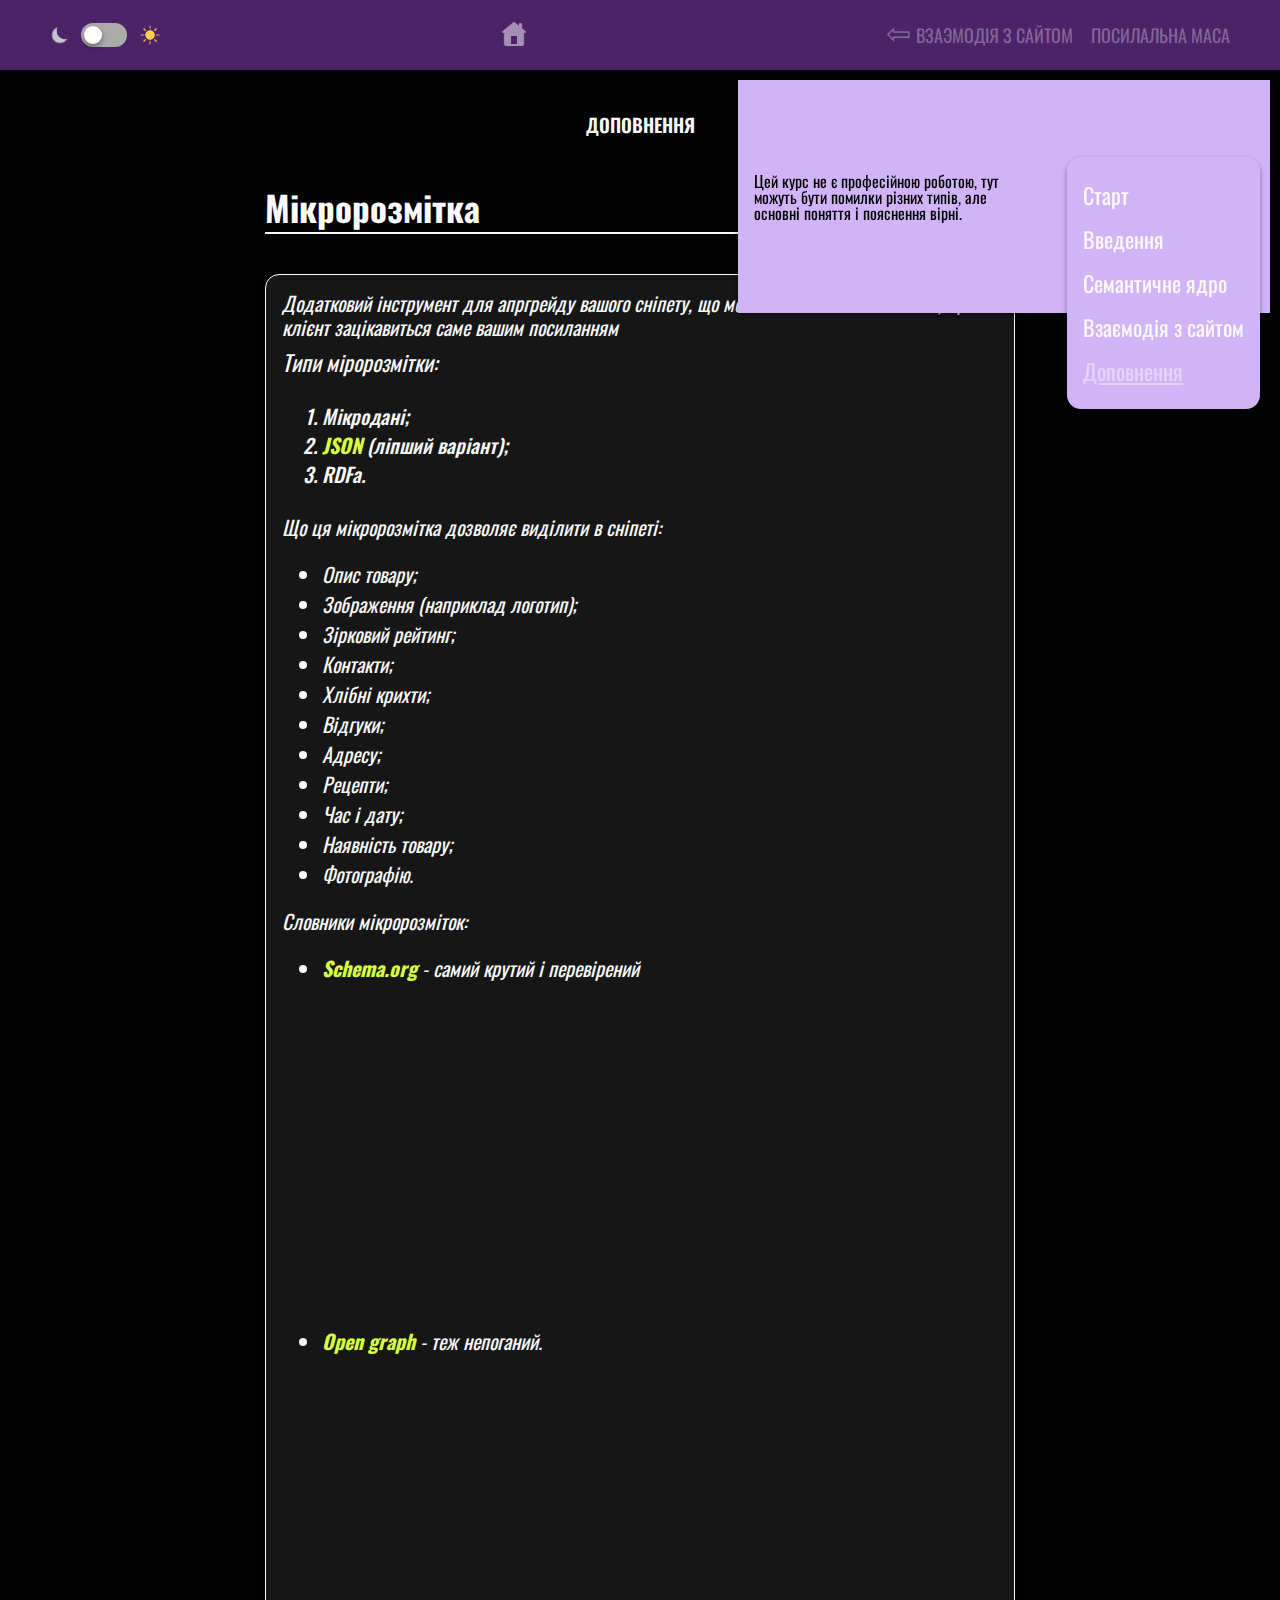
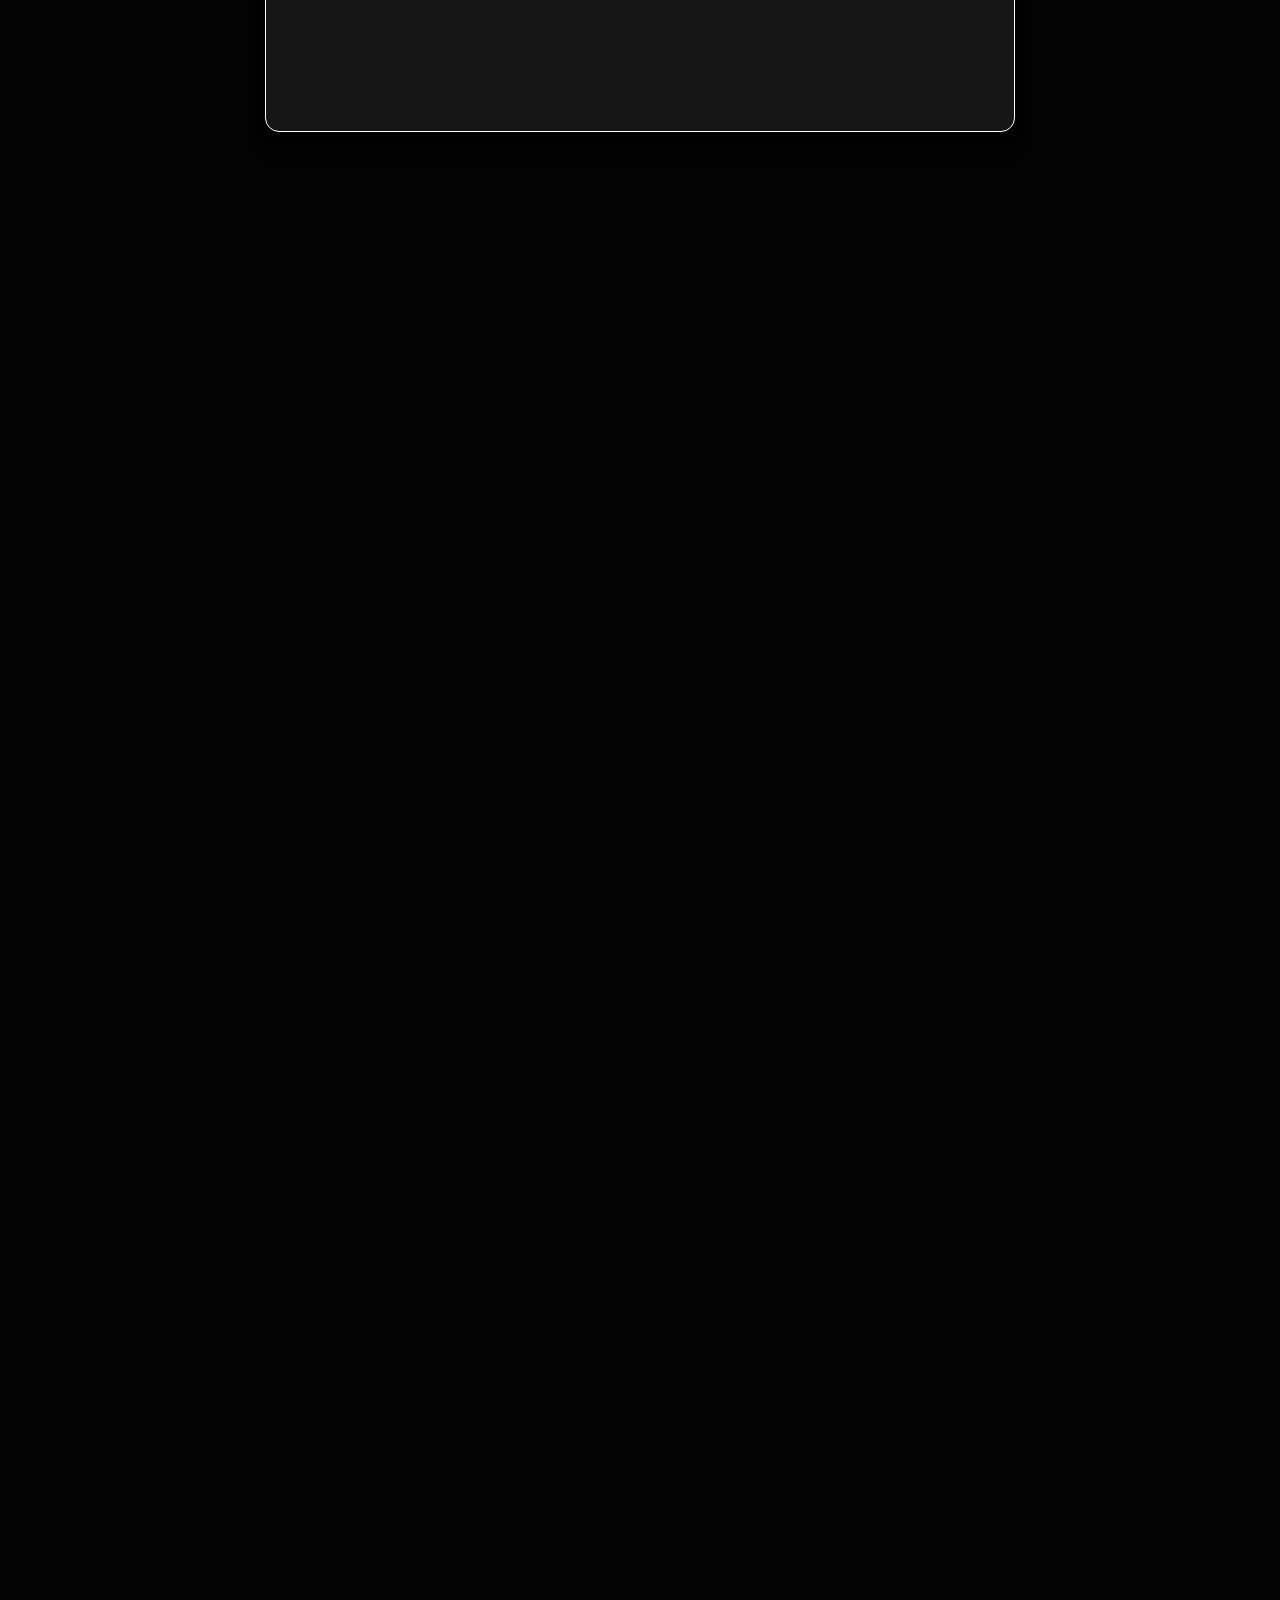
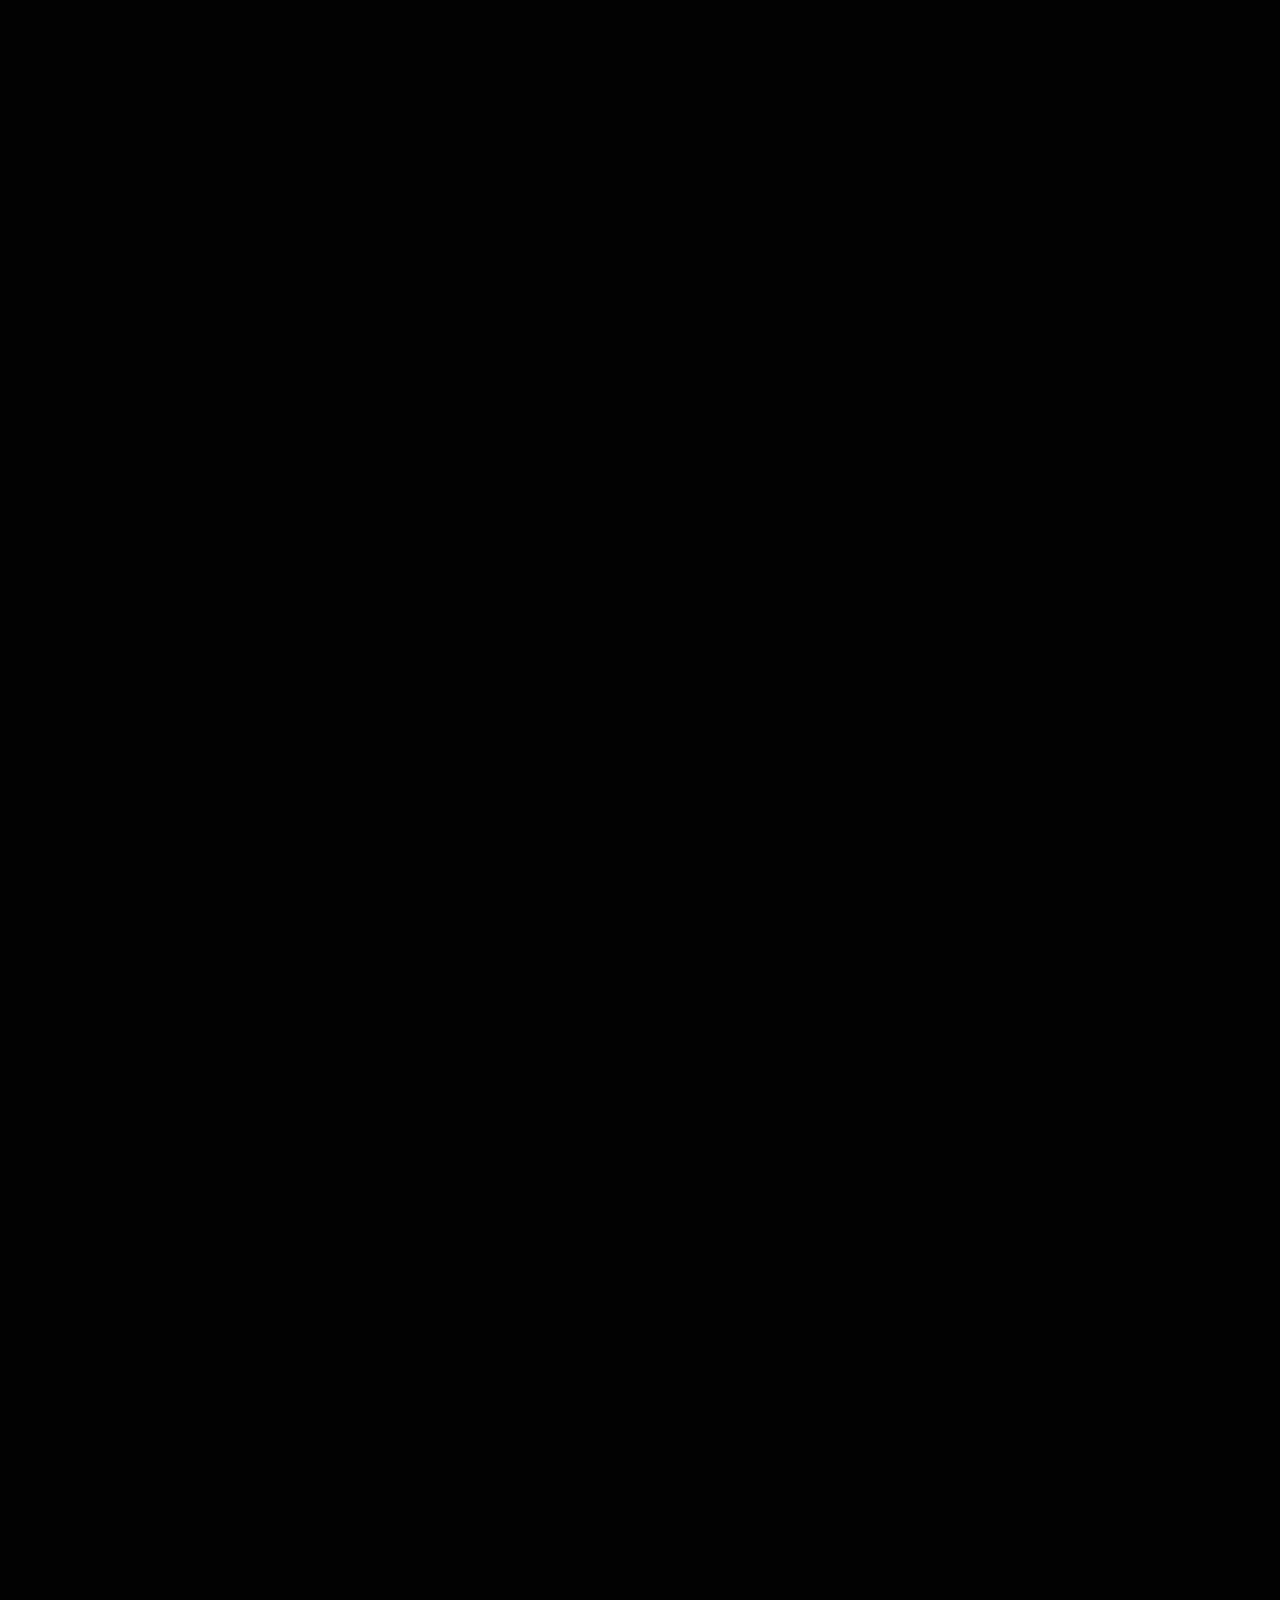
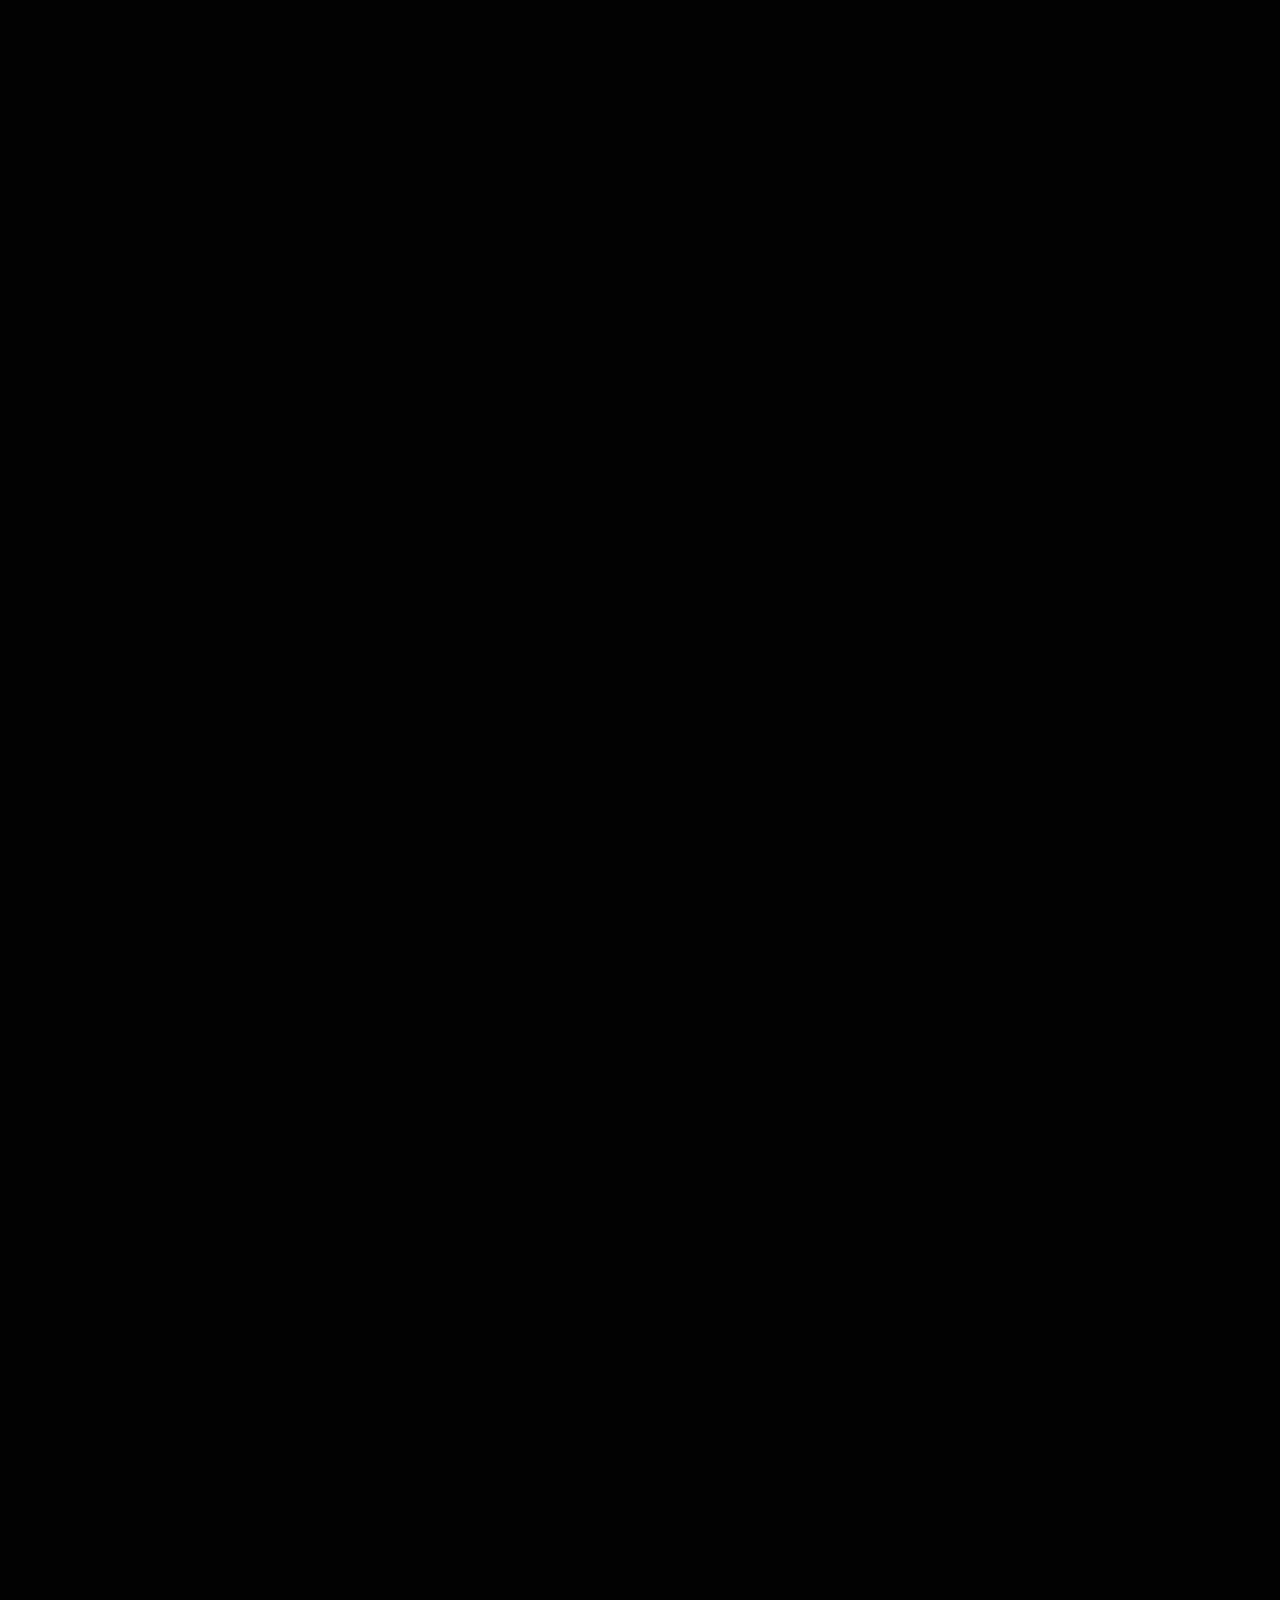
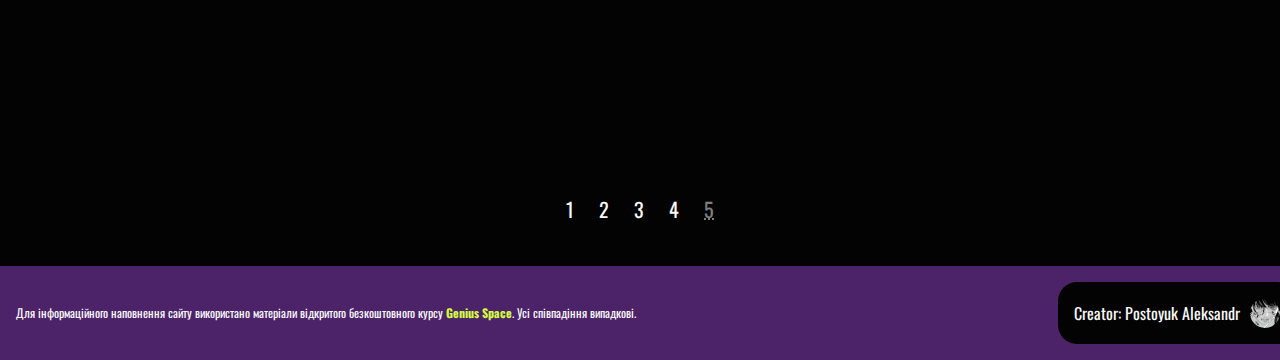
==== commit 520cccd0: "just little changes" ====
--- a/html/addition.html
+++ b/html/addition.html
@@ -148,7 +148,7 @@
             Що ця мікророзмітка дозволяє виділити в сніпеті:
             <ul class="list-with_dots2">
               <li class="item-with_dot">Опис товару;</li>
-              <li class="item-with_dot">Зображення(наприклад логотип);</li>
+              <li class="item-with_dot">Зображення (наприклад логотип);</li>
               <li class="item-with_dot">Зірковий рейтинг;</li>
               <li class="item-with_dot">Контакти;</li>
               <li class="item-with_dot">Хлібні крихти;</li>
@@ -324,13 +324,13 @@
           </h3>
           <ul class="types-of-sites_list _anim_items _anim_no_hide">
             <li class="types-of-sites_item2 _anim_items _anim_no_hide">
-              Видимість та відвідувальність(перевірити можна на SerpStat);
+              Видимість та відвідувальність (перевірити можна на SerpStat);
             </li>
             <li class="types-of-sites_item2 _anim_items _anim_no_hide">
               DR/SDR = 0;
             </li>
             <li class="types-of-sites_item2 _anim_items _anim_no_hide">
-              перевірка IP донорів(якщо однакові - спам):
+              перевірка IP донорів (якщо однакові - спам):
             </li>
             <a href="https://netpeaksoftware.com/checker" target="_blank">
               <img
@@ -349,7 +349,7 @@
             ><span class="explanation">Але що рибити з такими донорами?</span>
             При виявленні наякісний донорів треба занести їх у свій список, щоб
             більше не витрачати на їх аналіз часу, але якщо вони вже у вас можна
-            відправляти таких на відхилення сюди(бо є ризик отримати санкцію):
+            відправляти таких на відхилення сюди (бо є ризик отримати санкцію):
             <a
               href="https://support.google.com/webmasters/answer/2648487?hl=ru"
               target="_blank">
--- a/styles/mainSTyles.css
+++ b/styles/mainSTyles.css
@@ -1,5 +1,4 @@
 @import url('https://fonts.googleapis.com/css2?family=Oswald:wght@200;300;400;500;600;700&display=swap');
-
 /* zero styles */
 html.light {
   --color-text: #000;
@@ -19,9 +18,8 @@
   --definition-bg: #45454555;
   --close-btn: #00000089;
   --alert-container: #e6e6e6;
-  --opacity-nav: #b9d0efcd;
-}
-
+  --opacity-nav: #abc3e2cd;
+}
 html.dark {
   --color-text: #f9f9f9;
   --color-bg: #030303;
@@ -42,7 +40,6 @@
   --alert-container: #131313;
   --opacity-nav: #d1b4f7cd;
 }
-
 body,
 html {
   height: 100%;
@@ -55,20 +52,16 @@
   color: var(--color-text);
   transition: all 0.3s ease;
 }
-
 a {
   text-decoration: none;
 }
-
 :target {
   scroll-margin-top: 6em;
 }
-
 ::selection {
   background-color: var(--color-text);
   color: var(--reverse-text);
 }
-
 ::before,
 ::after {
   padding: 0;
@@ -76,7 +69,6 @@
   border: 0;
   box-sizing: border-box;
 }
-
 img {
   vertical-align: top;
   -ms-user-select: none;
@@ -84,22 +76,18 @@
   -webkit-user-select: none;
   user-select: none;
 }
-
 li {
   list-style: none;
 }
-
 code {
   font-weight: 700;
 }
-
 .wrapper {
   min-height: 100%;
   overflow: hidden;
   display: flex;
   flex-direction: column;
 }
-
 .alert-of_noscript {
   width: 100%;
   min-height: 100%;
@@ -114,31 +102,24 @@
   left: 0;
   top: 0;
 }
-
 /* start of main styles */
-
 /* header */
 body::-webkit-scrollbar-thumb {
   border-radius: 10px;
   background-color: var(--scrollbar-default);
 }
-
 body::-webkit-scrollbar-thumb:hover {
   background-color: var(--scrollbar-hover);
 }
-
 body::-webkit-scrollbar-thumb:active {
   background-color: var(--link-picture);
 }
-
 body::-webkit-scrollbar-track {
   background-color: var(--color-bg);
 }
-
 body::-webkit-scrollbar {
   width: 5px;
 }
-
 .header {
   position: fixed;
   width: 100%;
@@ -148,17 +129,14 @@
   user-select: none;
   animation: turnOn 0.6s ease-in-out;
 }
-
 @keyframes turnOn {
   0% {
     transform: translate(0, -300px);
   }
-
   100% {
     transform: translate(0px);
   }
 }
-
 .header::before {
   background-color: var(--header-color);
   content: '';
@@ -170,7 +148,6 @@
   z-index: 11;
   transition: all 0.3s ease;
 }
-
 .header_body {
   position: relative;
   display: flex;
@@ -178,13 +155,11 @@
   height: 70px;
   align-items: center;
 }
-
 .container {
   max-width: 1180px;
   margin: 0px auto;
   padding: 0 10px;
 }
-
 .header_list {
   display: flex;
   position: relative;
@@ -192,12 +167,11 @@
   margin: 0;
   padding: 0;
 }
-
 .header_list li {
   display: flex;
   align-items: center;
-}
-
+  justify-content: center;
+}
 .header_link,
 .header_link1,
 .header_link2,
@@ -212,60 +186,49 @@
   cursor: pointer;
   align-items: center;
 }
-
 .header_link span {
   margin-bottom: 8px;
   font-size: 30px;
 }
-
 .header_link1.active,
 .header_link2.active,
 .header_link3.active {
   color: white;
 }
-
 .triangle.active,
 .triangle2.active,
 .triangle3.active {
   transform: rotate(180deg);
   border-bottom: 7px solid white;
 }
-
 .header_link:hover,
 .header_link1:hover,
 .header_link2:hover,
 .header_link3:hover {
   color: white;
 }
-
 .header_link1:hover > .triangle,
 .header_link2:hover > .triangle2,
 .header_link3:hover > .triangle3 {
   border-bottom: 7px solid white;
 }
-
 .header_burger {
   display: none;
 }
-
 body.lock1 {
   overflow: hidden;
 }
-
 .home_button {
   position: relative;
   z-index: 12;
 }
-
 @media (max-width: 891px) {
   body.lock {
     overflow: hidden;
   }
-
   .header_body {
     height: 70px;
   }
-
   .header_burger {
     display: block;
     position: relative;
@@ -273,7 +236,6 @@
     height: 20px;
     z-index: 12;
   }
-
   .header_burger span {
     position: absolute;
     background-color: white;
@@ -283,7 +245,6 @@
     top: 9px;
     transition: all 0.3s ease;
   }
-
   .header_burger::before,
   .header_burger::after {
     content: '';
@@ -294,15 +255,12 @@
     left: 0;
     transition: all 0.3s ease;
   }
-
   .header_burger::before {
     top: 0;
   }
-
   .header_burger::after {
     bottom: 0;
   }
-
   .header_menu {
     position: fixed;
     top: -120%;
@@ -320,20 +278,17 @@
     pointer-events: none;
     opacity: 0;
   }
-
   .header_menu.active {
     top: 0;
     opacity: 1;
     pointer-events: all;
   }
-
   .header_list {
     display: flex;
     flex-direction: column;
     justify-content: center;
     gap: 30px;
   }
-
   .header_link,
   .header_link1,
   .header_link2,
@@ -344,21 +299,17 @@
     line-height: 30px;
     align-self: center;
   }
-
   .header_burger.active::before {
     transform: rotate(45deg);
     top: 9px;
   }
-
   .header_burger.active::after {
     transform: rotate(-45deg);
     bottom: 9px;
   }
-
   .header_burger.active span {
     transform: scale(0);
   }
-
   .dropdown_menu_button,
   .dropdown_menu_button2,
   .dropdown_menu_button3 {
@@ -366,17 +317,14 @@
     flex-direction: column;
   }
 }
-
 .fix_container {
   display: block;
   height: 70px;
 }
-
 .fix_containerx {
   display: none;
   height: 70px;
 }
-
 /* main */
 .main {
   display: flex;
@@ -386,7 +334,6 @@
   padding: 40px 15px 10px 15px;
   flex: 1 1 auto;
 }
-
 .main_content {
   display: flex;
   flex-direction: column;
@@ -395,13 +342,11 @@
   margin: 6px;
   position: relative;
 }
-
 @media (max-width: 280px) {
   .main_content {
     margin: 2px;
   }
 }
-
 .alert {
   background-color: var(--burger-menu-bg);
   padding: 1rem;
@@ -421,29 +366,24 @@
   transition: 0.6s ease;
   pointer-events: none;
 }
-
 .alert.active {
   transform: translate(0px);
   opacity: 1;
   pointer-events: all;
 }
-
 .alert_text {
   text-align: start;
   color: black;
 }
-
 .btn-close {
   cursor: pointer;
   opacity: 0.5;
   transition: all 0.3s ease-in-out;
   display: inline-block;
 }
-
 .btn-close:hover {
   fill: var(--color-text);
 }
-
 .main-picture_container {
   overflow: hidden;
   max-width: 800px;
@@ -454,29 +394,25 @@
   border-radius: 14px;
   position: relative;
   text-align: center;
-  margin-bottom: 20px;
+  margin: 5px 5px 20px 5px;
   box-shadow: 0 8px 26px rgba(0, 0, 0, 0.4), 0 28px 30px rgba(0, 0, 0, 0.3);
 }
-
 /* for inside elements */
 ._anim_show {
   transform: translate(0, 120px);
   opacity: 0;
   transition: 0.4s ease;
 }
-
 ._anim_show.active,
 .active ._anim_show {
   opacity: 1;
   transform: translate(0, 0);
 }
-
 .bubble_img {
   transition: all 0.5s;
   width: 100%;
   height: 100%;
 }
-
 .over_text {
   font-size: 35px;
   cursor: default;
@@ -487,17 +423,14 @@
   font-weight: 400;
   color: #000;
 }
-
 .main-picture_container:hover .bubble_img {
   transform: scale(1.7);
 }
-
 @media (max-width: 260px) {
   .over_text {
     font-size: 20px;
   }
 }
-
 .definition {
   font-size: 20px;
   line-height: 1.2;
@@ -509,52 +442,43 @@
   background-color: var(--definition-bg);
   box-shadow: 0 4px 12px rgba(0, 0, 0, 0.2), 0 16px 20px rgba(0, 0, 0, 0.2);
 }
-
 .definition .code_block {
   border-radius: 14px;
 }
-
 .title-of_part {
   margin: 25px 0 10px 0;
   display: flex;
   flex-direction: column;
   font-size: 35px;
 }
-
 #terminology {
   margin: 70px 0 30px;
 }
-
 .under_line {
   height: 2px;
   background-color: var(--color-text);
   margin-top: 7px;
 }
-
 .name-of_header_pam {
   padding: 1rem;
   font-size: 25px;
 }
-
 .pluses_list,
 .minuses_list {
   display: flex;
   gap: 8px;
   flex-direction: column;
 }
-
 .pluses_item h4,
 .minuses_item h4 {
   color: var(--color-text);
   font-size: 18px;
   margin: 0;
 }
-
 .sub-name-of_header_pam1 {
   display: flex;
   text-align: start;
 }
-
 .pluses-and-minuses {
   display: flex;
   flex-direction: column;
@@ -563,20 +487,16 @@
   margin-top: 20px;
   margin-bottom: 20px;
 }
-
 .pluses_item,
 .minuses_item {
   list-style: disc;
 }
-
 .pluses_item {
   color: rgb(0, 196, 0);
 }
-
 .minuses_item {
   color: red;
 }
-
 .types-of-sites_item,
 .types-of-sites_item2 {
   color: var(--color-text);
@@ -584,12 +504,10 @@
   list-style: decimal;
   line-height: 1.1;
 }
-
 .explanation {
   color: var(--explanation-text);
   font-weight: 800;
 }
-
 .info,
 .info2 {
   margin: 10px 0 10px 0;
@@ -597,7 +515,6 @@
   letter-spacing: 1;
   font-size: 22px;
 }
-
 .example_picture-type16-10,
 .example_picture-type16-102 {
   width: 100%;
@@ -606,7 +523,6 @@
   border-radius: 14px;
   margin: 10px 0;
 }
-
 .fix_container1,
 .fix_container12 {
   display: flex;
@@ -617,7 +533,6 @@
   margin-bottom: 20px;
   align-self: center;
 }
-
 #scroll_top {
   position: fixed;
   bottom: 50px;
@@ -632,29 +547,24 @@
   justify-content: center;
   transition: all 0.3s ease-in-out;
 }
-
 .isShowBtn {
   opacity: 0.3;
   display: block;
 }
-
 .isShowBtn:active {
   opacity: 1;
   background-color: var(--opacity-bg);
 }
-
 .isShowBtn.hide {
   opacity: 0;
   display: none;
 }
-
 @media (max-width: 802px) {
   #scroll_top {
     bottom: 25px;
     right: 25px;
   }
 }
-
 .sub_title-of_part {
   margin: 0 auto;
   margin-bottom: 30px;
@@ -662,7 +572,6 @@
   text-transform: uppercase;
   font-weight: 600;
 }
-
 .types-of-sites_list,
 .types-of-sites_list2 {
   display: flex;
@@ -672,16 +581,13 @@
   margin: 30px 0 30px 0;
   font-weight: 500;
 }
-
 #link_image_style {
   border: 3px solid var(--link-picture);
   transition: all 0.3s ease-in-out;
 }
-
 #link_image_style:hover {
   filter: brightness(50%);
 }
-
 .analys-list_white-dots {
   display: flex;
   flex-direction: column;
@@ -690,14 +596,12 @@
   margin-bottom: 25px;
   line-height: 1.5;
 }
-
 .dropdown_menu_button,
 .dropdown_menu_button2,
 .dropdown_menu_button3 {
   display: flex;
   align-items: center;
 }
-
 .dropdown_menu,
 .dropdown_menu2,
 .dropdown_menu3 {
@@ -706,7 +610,6 @@
   text-align: center;
   justify-content: start;
 }
-
 .alwd_item {
   list-style: disc;
   font-size: 20px;
@@ -714,7 +617,6 @@
   width: fit-content;
   font-weight: 400;
 }
-
 .dropdown_menu,
 .dropdown_menu2,
 .dropdown_menu3 {
@@ -733,27 +635,22 @@
   pointer-events: none;
   transition: all 0.4s ease;
 }
-
 .dropdown_menu2 {
   left: 115px;
 }
-
 .dropdown_menu3 {
   left: 180px;
 }
-
 .dropdown_menu::-webkit-scrollbar,
 .dropdown_menu2::-webkit-scrollbar,
 .dropdown_menu3::-webkit-scrollbar {
   width: 8px;
 }
-
 .dropdown_menu::-webkit-scrollbar-track,
 .dropdown_menu2::-webkit-scrollbar-track,
 .dropdown_menu3:-webkit-scrollbar-track {
   background-color: #f1f5f3;
 }
-
 .dropdown_menu::-webkit-scrollbar-thumb,
 .dropdown_menu2::-webkit-scrollbar-thumb,
 .dropdown_menu3::-webkit-scrollbar-thumb {
@@ -761,13 +658,16 @@
   background-color: rgba(0, 0, 0, 0.2);
   border: 2px solid var(--burger-menu-bg);
 }
-
 .dropdown_menu::-webkit-scrollbar-thumb:hover,
 .dropdown_menu2::-webkit-scrollbar-thumb:hover,
 .dropdown_menu3::-webkit-scrollbar-thumb:hover {
   background-color: rgba(0, 0, 0, 0.4);
 }
-
+.dropdown_menu::-webkit-scrollbar-thumb:active,
+.dropdown_menu2::-webkit-scrollbar-thumb:active,
+.dropdown_menu3::-webkit-scrollbar-thumb:active {
+  background-color: rgba(0, 0, 0, 0.8);
+}
 .dropdown_menu.active,
 .dropdown_menu2.active,
 .dropdown_menu3.active {
@@ -775,7 +675,6 @@
   transform: scale(1);
   pointer-events: all;
 }
-
 .dropdown_list,
 .dropdown_list2,
 .dropdown_list3,
@@ -783,24 +682,20 @@
   margin: 0;
   padding: 0;
 }
-
 .dropdown_item-name {
   border-radius: 14px;
   transition: all 0.2s ease-in-out;
   padding: 0.5rem;
 }
-
 .dropdown_list > a,
 .dropdown_list2 > a,
 .dropdown_list3 > a {
   color: #000;
 }
-
 .dropdown_item-name:hover {
   color: #fff;
   background-color: var(--header-color-less);
 }
-
 .triangle,
 .triangle2,
 .triangle3 {
@@ -811,7 +706,6 @@
   border-right: 5px solid transparent;
   border-bottom: 7px solid #ffffff50;
 }
-
 @media (max-width: 891px) {
   .dropdown_menu,
   .dropdown_menu2,
@@ -822,52 +716,47 @@
     background-color: var(--burger-menu-bg2);
     left: 0;
   }
-
+  .dropdown_item-name {
+    font-size: 22px;
+  }
   .dropdown_menu.active,
   .dropdown_menu2.active,
   .dropdown_menu3.active {
     position: unset;
     display: block;
   }
-
   .dropdown_menu::-webkit-scrollbar-track,
   .dropdown_menu2::-webkit-scrollbar-track,
   .dropdown_menu3::-webkit-scrollbar-track {
     background-color: var(--burger-menu-bg2);
   }
-
   .dropdown_menu::-webkit-scrollbar-thumb,
   .dropdown_menu2::-webkit-scrollbar-thumb,
   .dropdown_menu3::-webkit-scrollbar-thumb {
     border: 2px solid var(--burger-menu-bg2);
   }
-
   .triangle,
   .triangle2,
   .triangle3 {
     border-bottom: 7px solid white;
   }
 }
-
 .list-with_dots,
 .list-with_dots2 {
   margin: 20px 0;
   line-height: 1.4;
 }
-
 .item-with_dot,
 .item-with_dot2 {
   list-style: disc;
   font-size: 20px;
   line-height: 1.5;
 }
-
 .side {
   width: 20px;
   height: 20px;
   cursor: pointer;
 }
-
 .block-form {
   align-items: center;
   gap: 35px;
@@ -878,21 +767,17 @@
   left: 0;
   top: 0;
 }
-
 .checkbox input {
   display: none;
 }
-
 .checkbox {
   cursor: pointer;
   position: relative;
   transition: all 0.3s ease 0s;
 }
-
 .checkbox.active::after {
   left: 1px;
 }
-
 .checkbox::before {
   content: '';
   height: 24px;
@@ -904,7 +789,6 @@
   top: -12px;
   margin-left: 1px;
 }
-
 .checkbox::after {
   content: '';
   position: absolute;
@@ -917,7 +801,6 @@
   box-shadow: 0 2px 5px rgba(0, 0, 0, 0.2), 0 4px 6px rgba(0, 0, 0, 0.2);
   transition: all 0.3s ease;
 }
-
 .footer {
   width: 100%;
   padding: 1rem;
@@ -928,13 +811,11 @@
   justify-content: space-between;
   background-color: var(--header-color);
 }
-
 .about {
   font-size: 12px;
   display: inline-block;
   gap: 5px;
 }
-
 .author-profile {
   display: flex;
   align-items: center;
@@ -944,44 +825,36 @@
   background-color: var(--color-bg);
   transition: 0.4s ease;
 }
-
 .author-profile:hover {
   box-shadow: 0 4px 12px rgba(0, 0, 0, 0.2), 0 16px 20px rgba(0, 0, 0, 0.2);
 }
-
 .author-profile > img {
   width: 30px;
   height: 30px;
   border-radius: 190px;
 }
-
 @media (max-width: 651px) {
   .footer {
     flex-direction: column;
     justify-content: center;
     text-align: center;
   }
-
   .author-profile {
     margin: 0 auto;
   }
-
   .about {
     margin: 0 auto;
   }
 }
-
 .mini_item {
   font-weight: 300;
   font-size: 17px;
   opacity: 0.9;
 }
-
 .mini_list {
   padding: 0;
   margin: 0;
 }
-
 .code_block,
 .code_block2 {
   width: 100%;
@@ -990,35 +863,29 @@
   box-shadow: 0 4px 12px rgba(0, 0, 0, 0.2), 0 16px 20px rgba(0, 0, 0, 0.2);
   margin: 10px 0;
 }
-
 .code_block span,
 .code_block2 span {
   color: var(--color-text);
 }
-
 .strelka-top-2 {
   transform: rotate(270deg);
   width: 30px;
   height: 30px;
   position: absolute;
 }
-
 .strelka-top-2 path {
   fill: var(--color-text);
 }
-
 .home_icon {
   width: 30px;
   height: 30px;
   opacity: 0.5;
   transition: all 0.3s ease;
 }
-
 .home_icon:hover {
-  transform: scale(1.1);
+  transform: scale(1.3);
   opacity: 1;
 }
-
 /* animation on: */
 .main-picture_container,
 .definition,
@@ -1038,7 +905,6 @@
   opacity: 0;
   transition: 0.4s ease;
 }
-
 .definition.visible,
 .main-picture_container.visible,
 .fix_container1.visible,
@@ -1056,7 +922,6 @@
   transform: translate(0, 0);
   opacity: 1;
 }
-
 .pagination {
   display: flex;
   padding: 1rem;
@@ -1066,23 +931,19 @@
   align-self: center;
   font-size: 20px;
 }
-
 .pagination div {
   opacity: 0.5;
   padding: 5px;
 }
-
 .pagination a {
   color: var(--color-text);
   transition: all 0.2s ease;
   padding: 5px;
 }
-
 .pagination a:hover {
   transform: scale(1.5);
   text-decoration: underline;
 }
-
 abbr {
   font-variant: none;
 }
@@ -1090,7 +951,6 @@
 #start_ta {
   margin-top: 70px;
 }
-
 .navigation_menu_container {
   padding: 1rem;
   position: fixed;
@@ -1105,12 +965,10 @@
   box-shadow: 0 2px 5px rgba(0, 0, 0, 0.2), 0 4px 6px rgba(0, 0, 0, 0.2);
   animation: turnOn2 0.6s ease-in-out;
 }
-
 @keyframes turnOn2 {
   0% {
     transform: translate(300px);
   }
-
   100% {
     transform: translate(0px);
   }
@@ -1119,14 +977,14 @@
   top: 157px;
 }
 .navigation_menu_list {
-  line-height: 1.7;
+  line-height: 2;
   padding: 0;
   margin: 0;
-  font-size: 20px;
-  color: var(--reverse-text);
+  font-size: 22px;
+  color: var(--color-text);
 }
 .navigation_menu_list a {
-  color: var(--reverse-text);
+  color: var(--color-text);
 }
 .navigation_menu_item {
   cursor: pointer;
@@ -1143,7 +1001,7 @@
     top: 70px;
     border-radius: 0 0 0 14px;
     opacity: 0.6;
-    padding: 6px 12px;
+    padding: 2px 10px;
   }
   .navigation_menu_container.active {
     border-radius: 14px 0 0 14px;
@@ -1156,6 +1014,7 @@
   }
   .navigation_menu_container.full {
     opacity: 1;
+    padding: 1rem;
   }
   .navigation_menu_container.full .navigation_menu_item {
     display: block;
@@ -1182,7 +1041,6 @@
     top: 228px;
   }
 }
-
 @media (min-width: 1367px) {
   .isShowBtn:hover {
     opacity: 1;
@@ -1198,22 +1056,18 @@
     transform: scale(1.1);
   }
 }
-
 @media (max-width: 320px) {
   .navigation_menu_container.active {
     top: 278px;
   }
 }
-
 @media (max-height: 451px) {
   .header:before {
     background-color: var(--header-color-less);
   }
-
   .header_list.active {
     margin-top: 40%;
   }
-
   .fix_containerx {
     display: block;
   }
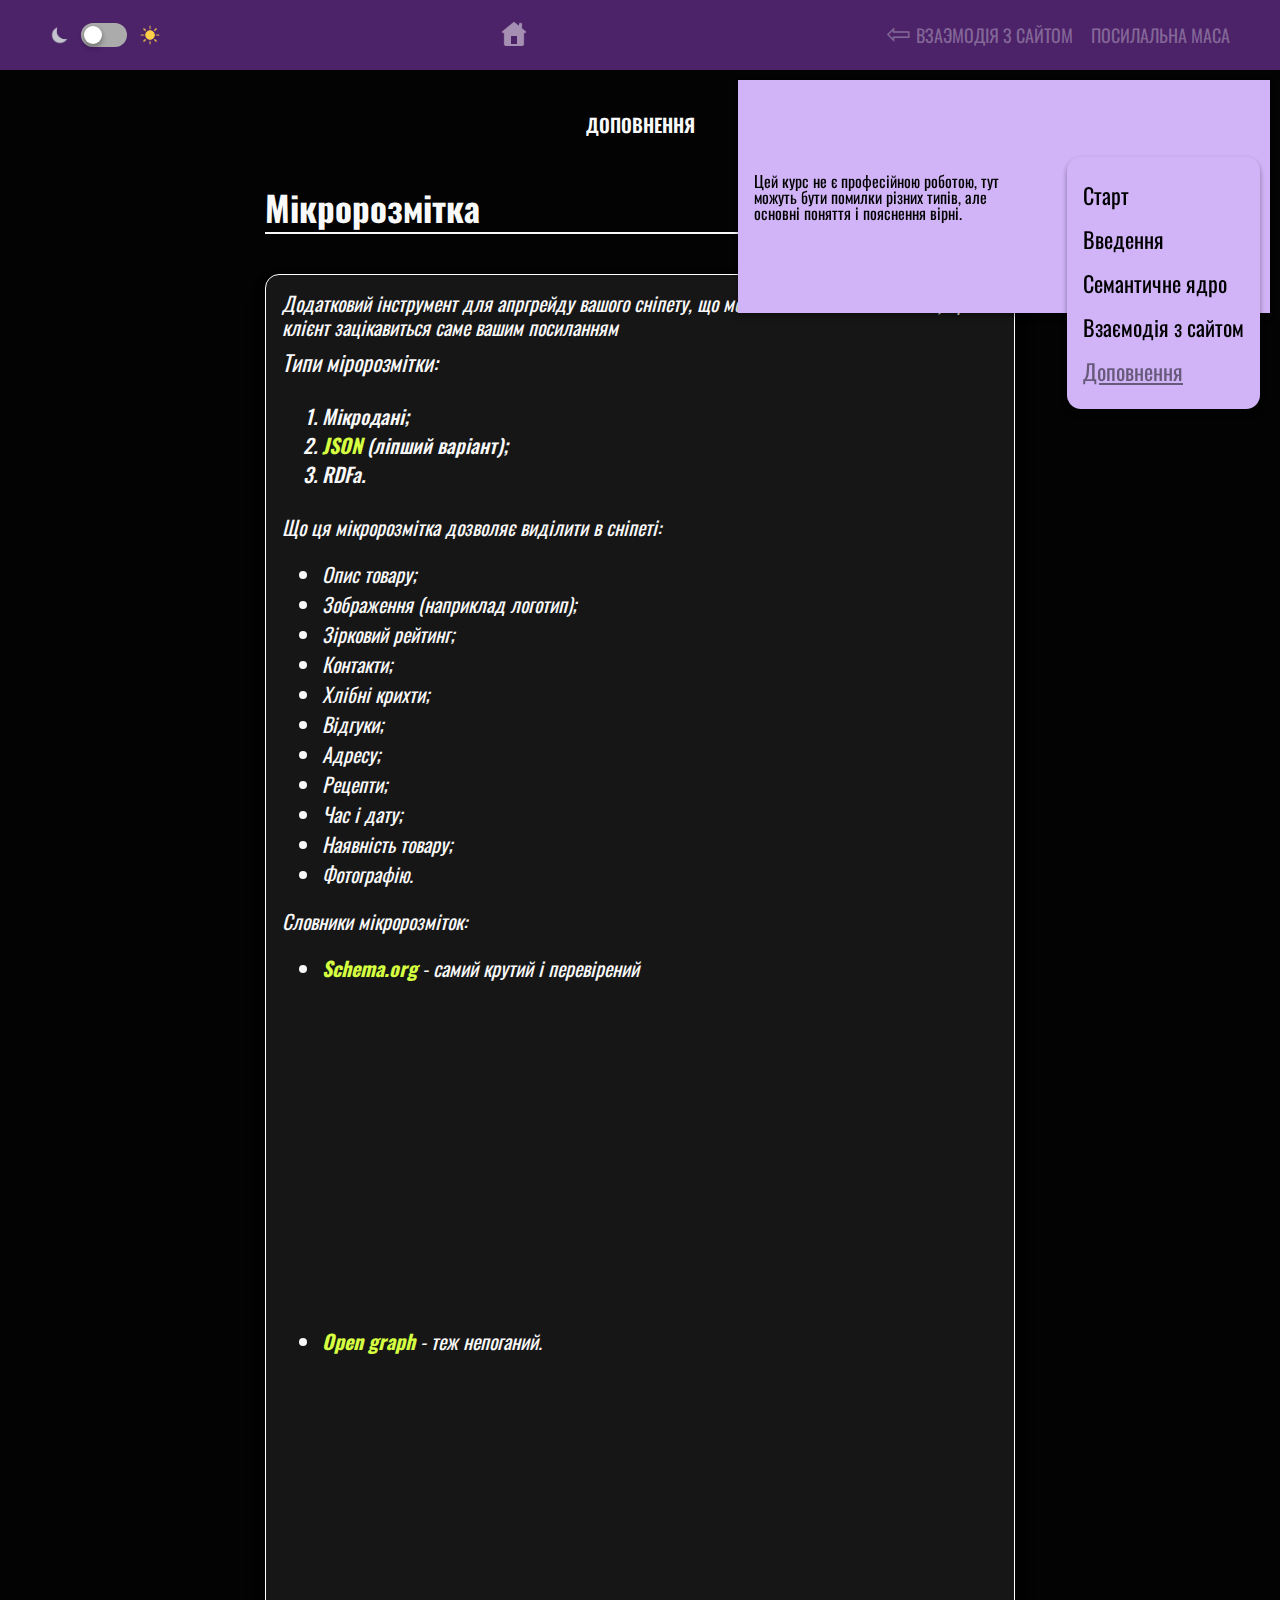
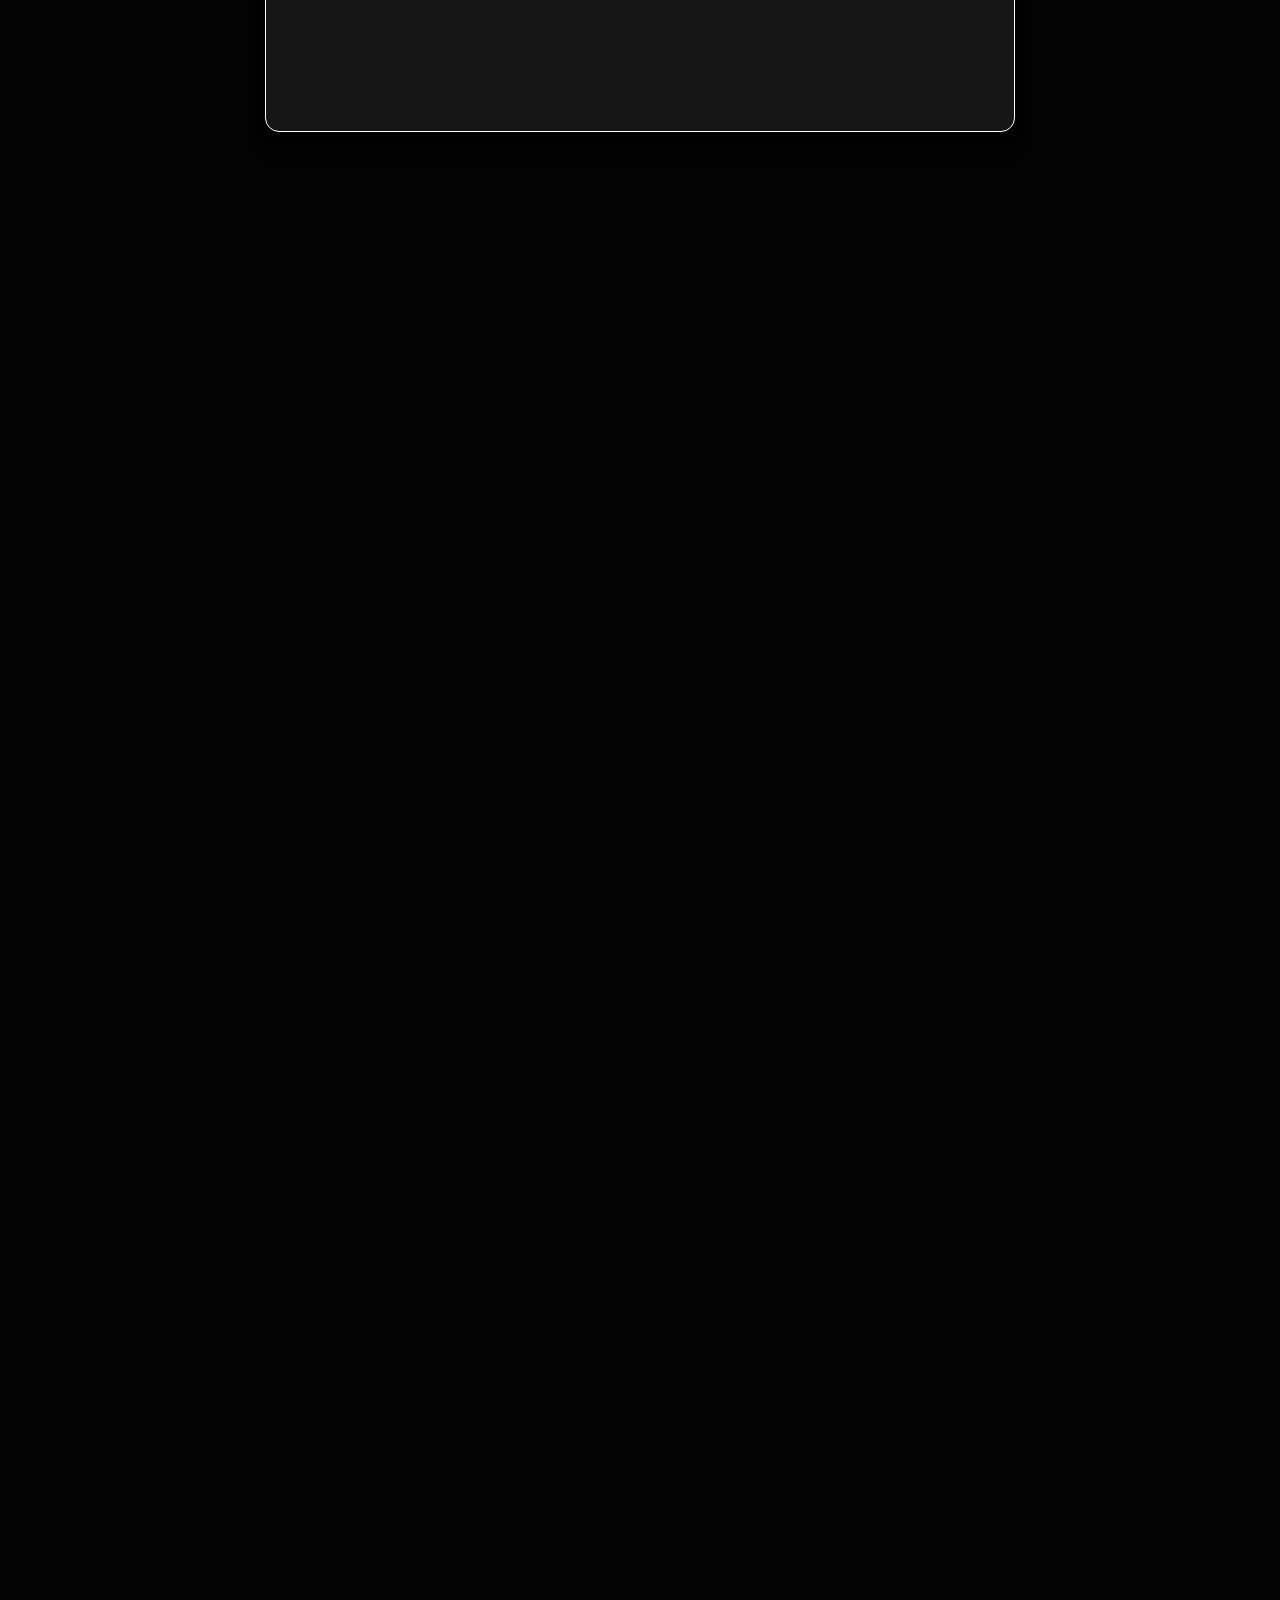
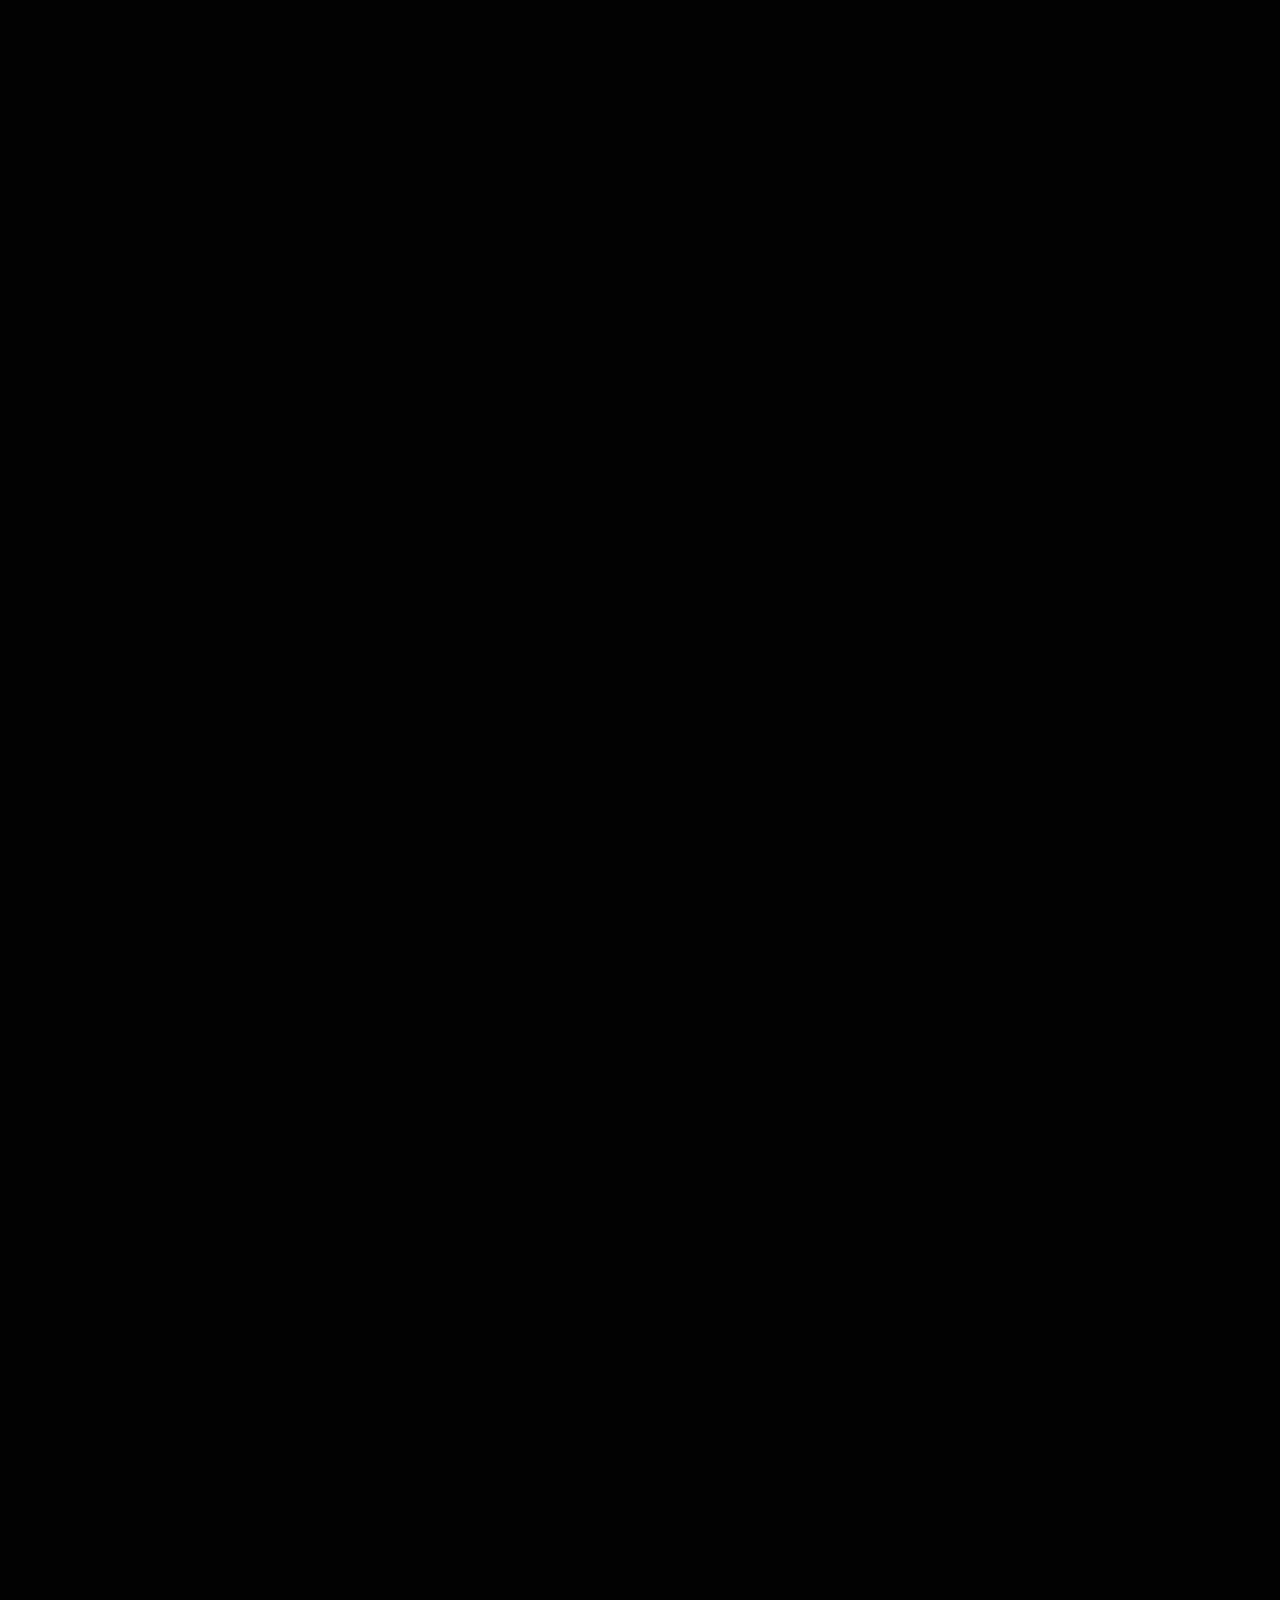
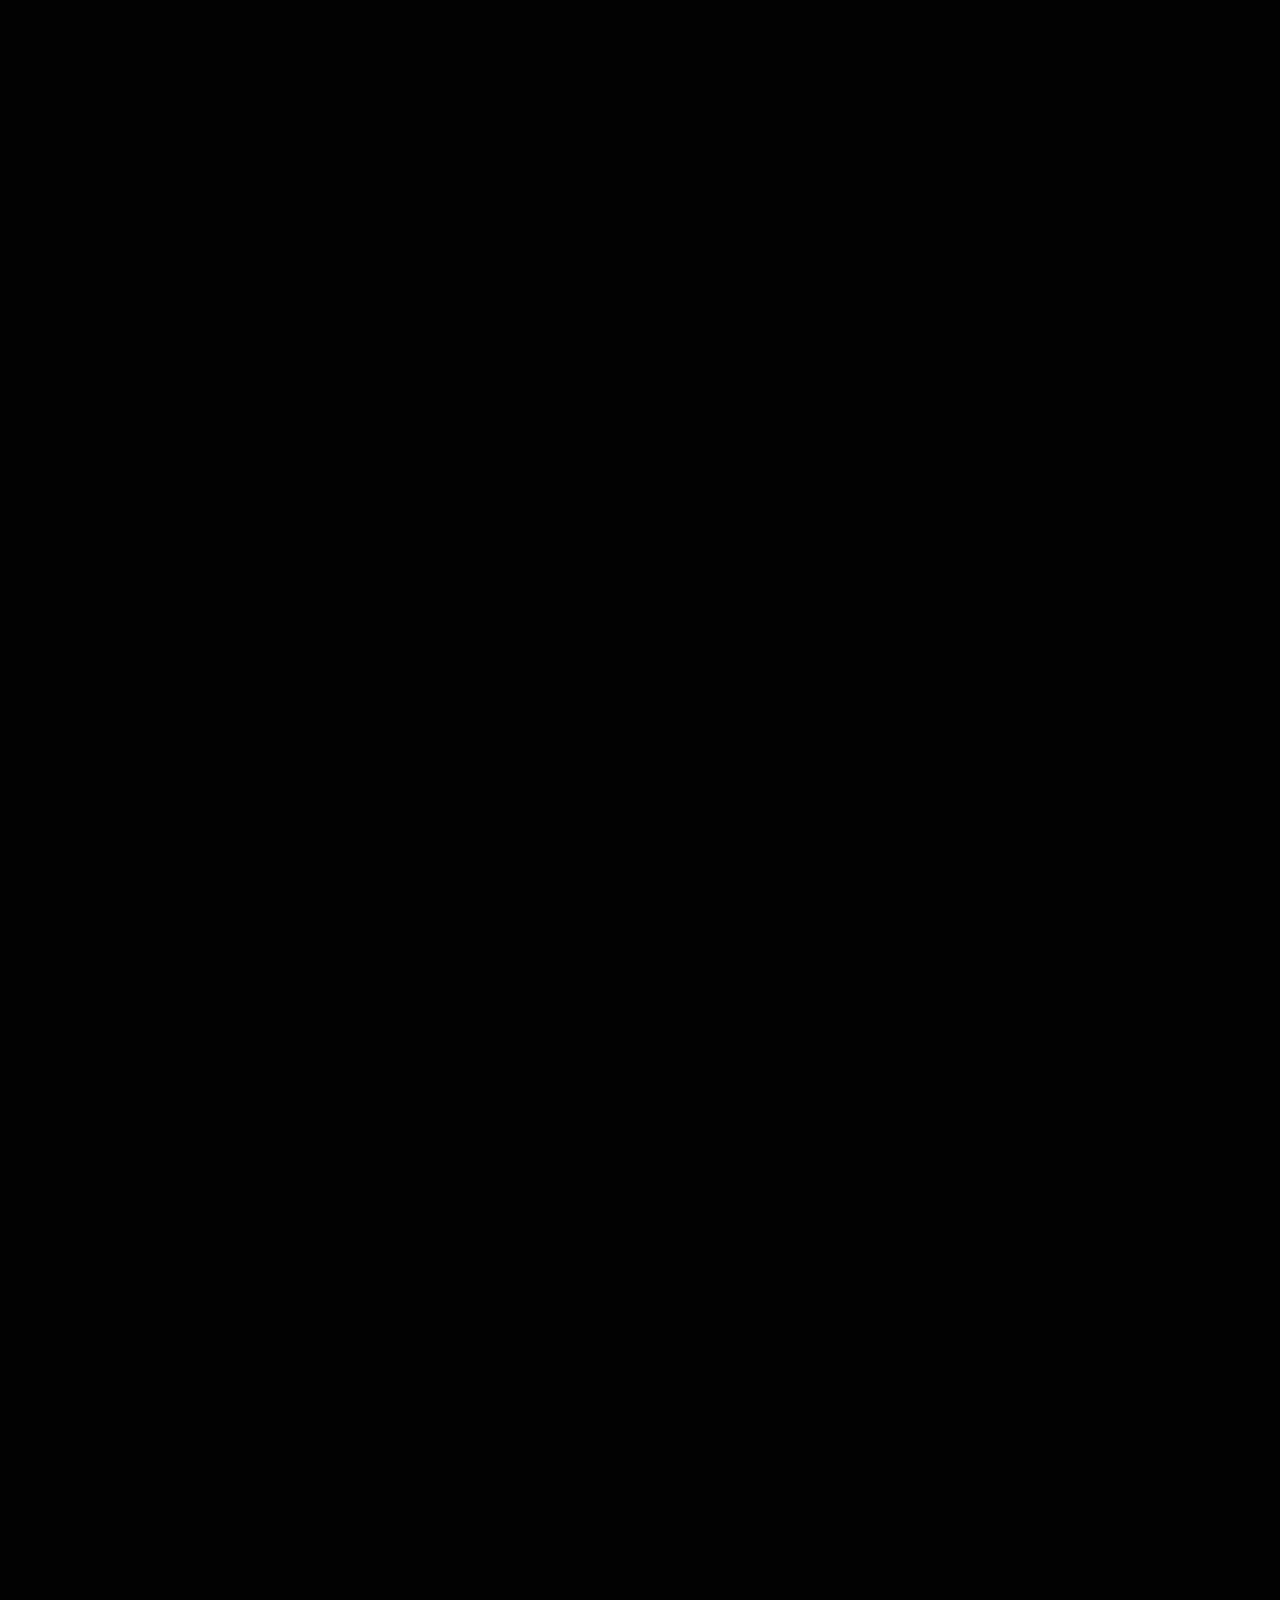
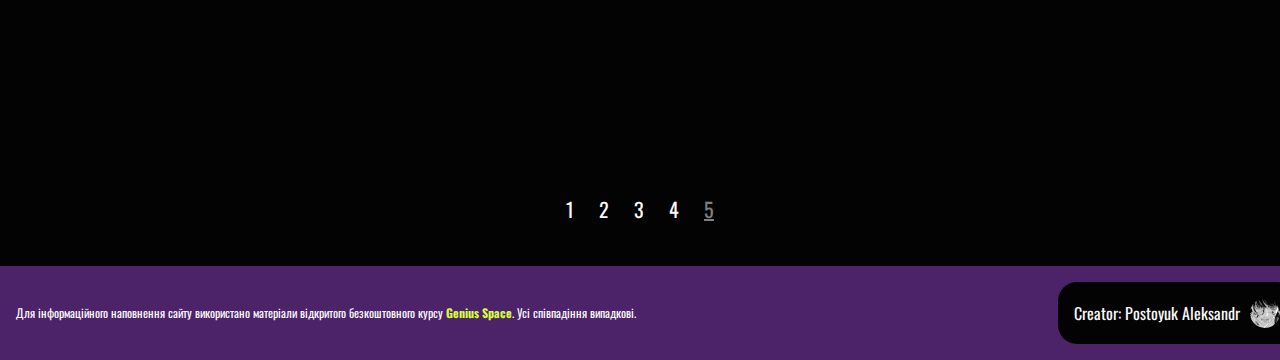
==== commit bd414768: "little changes" ====
--- a/html/addition.html
+++ b/html/addition.html
@@ -366,12 +366,7 @@
             <a href="introduction.html" class="page">2</a>
             <a href="semantic_core.html" class="page">3</a>
             <a href="interaction.html" class="page">4</a>
-            <div class="page">
-              <abbr
-                title="Ви не можете перейти на цю сторінку, бо ви зараз на ній"
-                >5</abbr
-              >
-            </div>
+            <div class="page">5</div>
           </nav>
         </div>
       </main>
--- a/styles/mainSTyles.css
+++ b/styles/mainSTyles.css
@@ -170,7 +170,6 @@
 .header_list li {
   display: flex;
   align-items: center;
-  justify-content: center;
 }
 .header_link,
 .header_link1,
@@ -215,9 +214,6 @@
 .header_burger {
   display: none;
 }
-body.lock1 {
-  overflow: hidden;
-}
 .home_button {
   position: relative;
   z-index: 12;
@@ -244,6 +240,7 @@
     height: 2px;
     top: 9px;
     transition: all 0.3s ease;
+    border-radius: 20px;
   }
   .header_burger::before,
   .header_burger::after {
@@ -254,6 +251,7 @@
     height: 2px;
     left: 0;
     transition: all 0.3s ease;
+    border-radius: 20px;
   }
   .header_burger::before {
     top: 0;
@@ -901,9 +899,9 @@
 .types-of-sites_item2,
 .code_block,
 .item-with_dot2 {
-  transform: translate(0px, 120px);
+  transform: translate(0px, 130px);
   opacity: 0;
-  transition: 0.4s ease;
+  transition: 0.6s ease;
 }
 .definition.visible,
 .main-picture_container.visible,
@@ -934,6 +932,7 @@
 .pagination div {
   opacity: 0.5;
   padding: 5px;
+  text-decoration: underline;
 }
 .pagination a {
   color: var(--color-text);
@@ -981,10 +980,10 @@
   padding: 0;
   margin: 0;
   font-size: 22px;
-  color: var(--color-text);
+  color: #000;
 }
 .navigation_menu_list a {
-  color: var(--color-text);
+  color: #000;
 }
 .navigation_menu_item {
   cursor: pointer;
@@ -1022,7 +1021,7 @@
 }
 @media (max-width: 517px) {
   .alert {
-    flex-direction: column-reverse;
+    flex-direction: column;
     width: 100%;
     top: 70px;
     right: 0;
@@ -1052,9 +1051,6 @@
   .navigation_menu_item:hover {
     opacity: 0.5;
   }
-  a .navigation_menu_item:hover {
-    transform: scale(1.1);
-  }
 }
 @media (max-width: 320px) {
   .navigation_menu_container.active {
